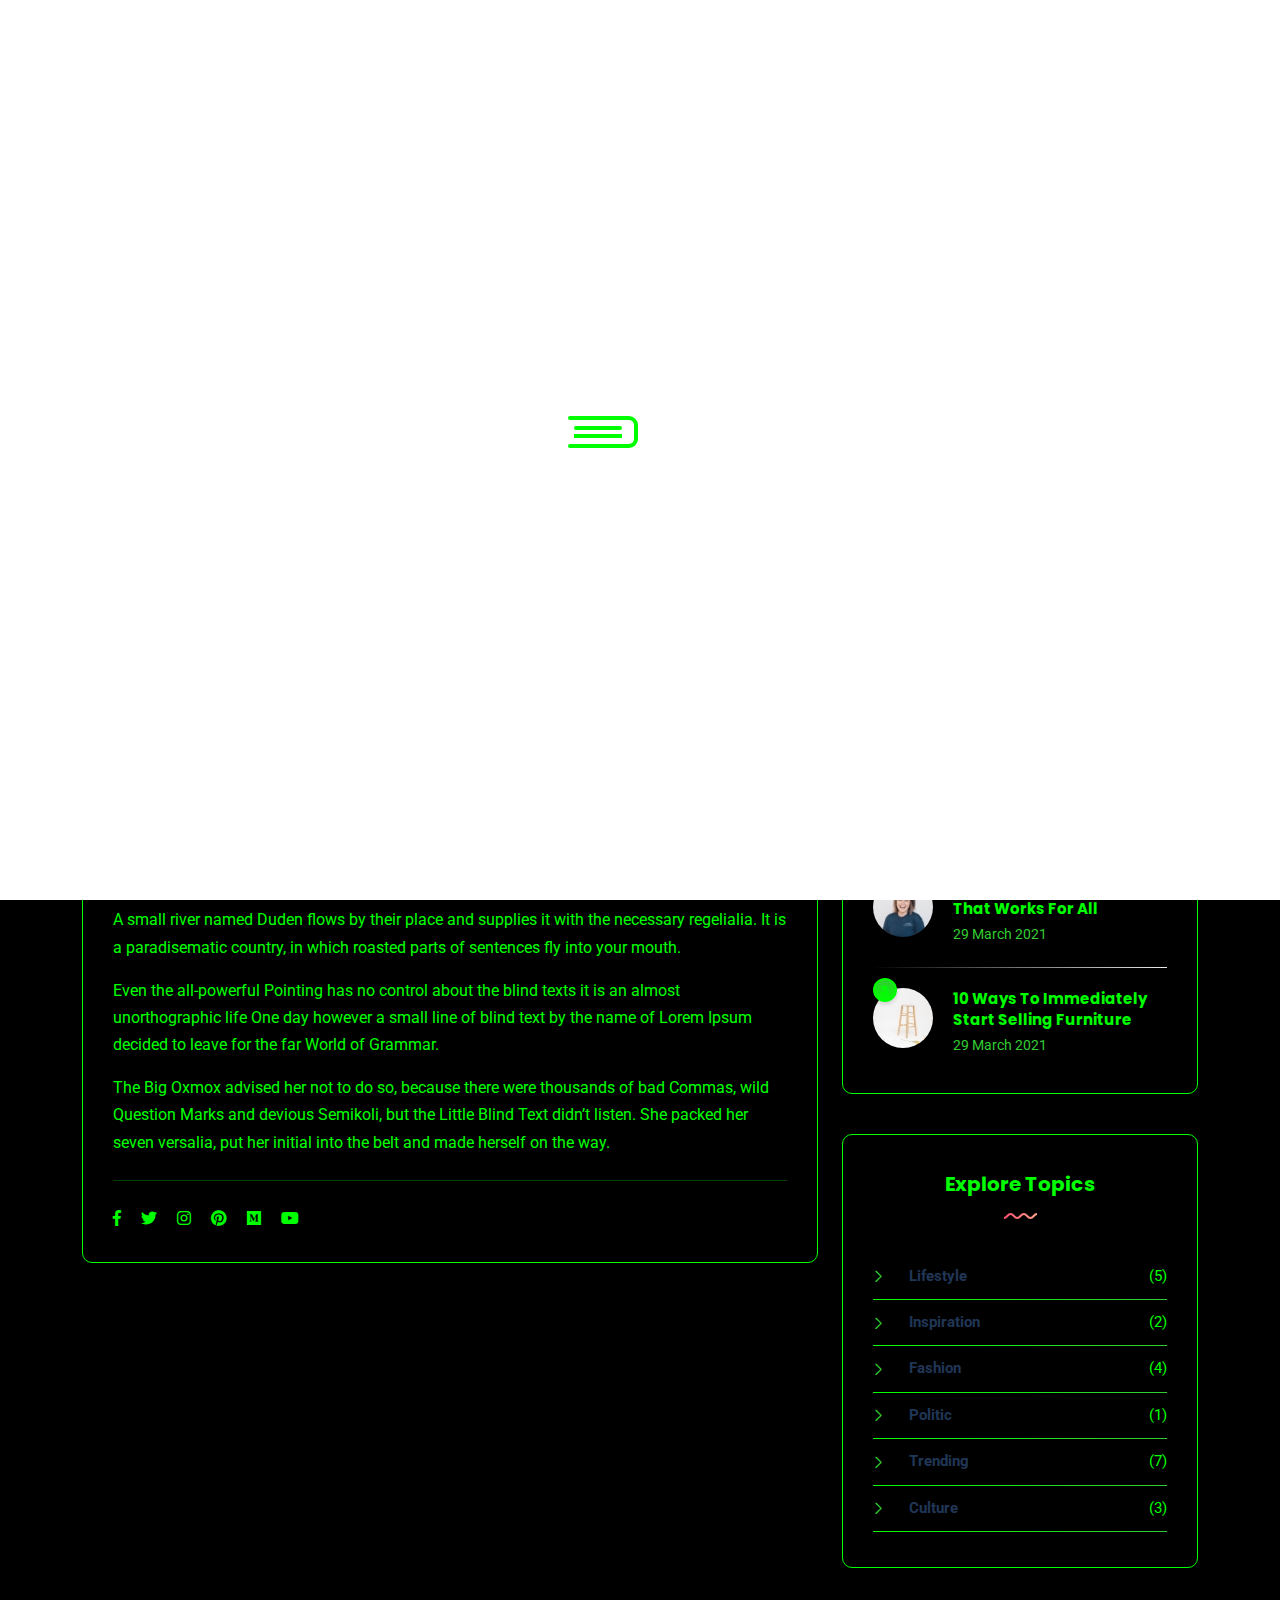
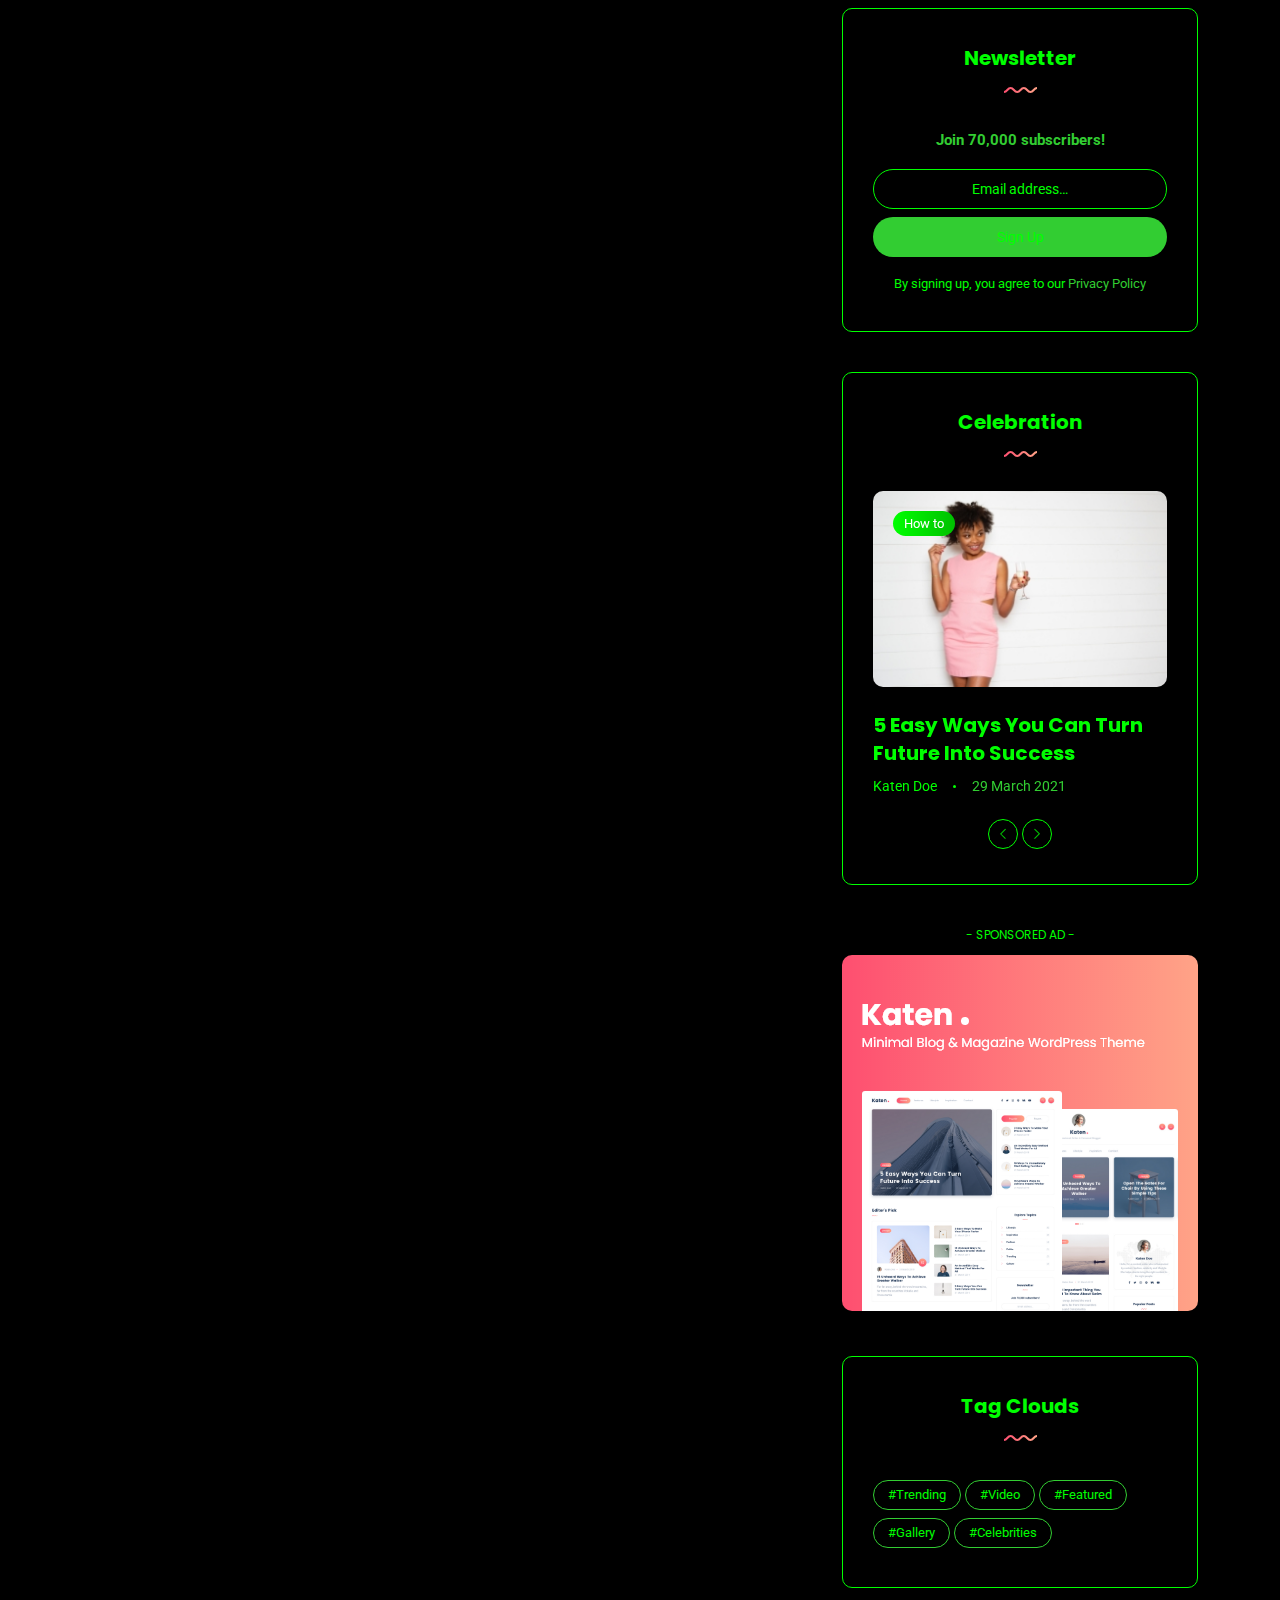
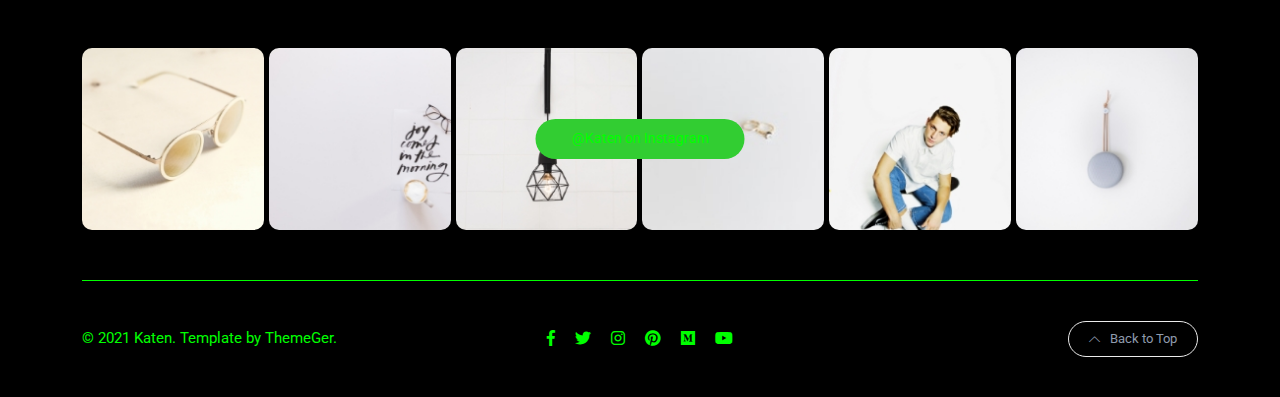
==== about.html @ 0d91b794 "2024-05-18" ====
<!DOCTYPE html>
<html lang="en-US">

<!-- Mirrored from maanjaa.com/themeger/katen-demo/html/about.html by HTTrack Website Copier/3.x [XR&CO'2014], Sat, 03 Jul 2021 05:09:08 GMT -->
<head>
	<meta http-equiv="Content-Type" content="text/html; charset=UTF-8">
	<title>Katen - Minimal Blog & Magazine HTML Theme</title>
	<meta name="description" content="Katen - Minimal Blog & Magazine HTML Theme">
	<meta name="viewport" content="width=device-width, initial-scale=1, maximum-scale=1">
	<link rel="shortcut icon" type="image/x-icon" href="images/favicon.png">

	<!-- STYLES -->
	<link rel="stylesheet" href="css/bootstrap.min.css" type="text/css" media="all">
	<link rel="stylesheet" href="css/all.min.css" type="text/css" media="all">
	<link rel="stylesheet" href="css/slick.css" type="text/css" media="all">
	<link rel="stylesheet" href="css/simple-line-icons.css" type="text/css" media="all">
	<link rel="stylesheet" href="css/style.css" type="text/css" media="all">

	<!--[if lt IE 9]>
      <script src="https://oss.maxcdn.com/html5shiv/3.7.2/html5shiv.min.js"></script>
      <script src="https://oss.maxcdn.com/respond/1.4.2/respond.min.js"></script>
    <![endif]-->

</head>

<body>

<!-- preloader -->
<div id="preloader">
	<div class="book">
		<div class="inner">
			<div class="left"></div>
			<div class="middle"></div>
			<div class="right"></div>
		</div>
		<ul>
			<li></li>
			<li></li>
			<li></li>
			<li></li>
			<li></li>
			<li></li>
			<li></li>
			<li></li>
			<li></li>
			<li></li>
			<li></li>
			<li></li>
			<li></li>
			<li></li>
			<li></li>
			<li></li>
			<li></li>
			<li></li>
		</ul>
	</div>
</div>

<!-- site wrapper -->
<div class="site-wrapper">

	<div class="main-overlay"></div>

	<!-- header -->
	<header class="header-default">
		<nav class="navbar navbar-expand-lg">
			<div class="container-xl">
				<!-- site logo -->
				<a class="navbar-brand" href="index.html"><img src="images/logo.svg" alt="logo" /></a> 

				<div class="collapse navbar-collapse">
					<!-- menus -->
					<ul class="navbar-nav mr-auto">
						<li class="nav-item dropdown active">
							<a class="nav-link dropdown-toggle" href="index.html">Home</a>
							<ul class="dropdown-menu">
								<li><a class="dropdown-item" href="index.html">Magazine</a></li>
								<li><a class="dropdown-item" href="personal.html">Personal</a></li>
								<li><a class="dropdown-item" href="personal-alt.html">Personal Alt</a></li>
								<li><a class="dropdown-item" href="minimal.html">Minimal</a></li>
								<li><a class="dropdown-item" href="classic.html">Classic</a></li>
							</ul>
						</li>
						<li class="nav-item">
							<a class="nav-link" href="category.html">Lifestyle</a>
						</li>
						<li class="nav-item">
							<a class="nav-link" href="category.html">Inspiration</a>
						</li>
						<li class="nav-item dropdown">
							<a class="nav-link dropdown-toggle" href="#">Pages</a>
							<ul class="dropdown-menu">
								<li><a class="dropdown-item" href="category.html">Category</a></li>
								<li><a class="dropdown-item" href="blog-single.html">Blog Single</a></li>
								<li><a class="dropdown-item" href="blog-single-alt.html">Blog Single Alt</a></li>
								<li><a class="dropdown-item" href="about.html">About</a></li>
								<li><a class="dropdown-item" href="contact.html">Contact</a></li>
							</ul>
						</li>
						<li class="nav-item">
							<a class="nav-link" href="contact.html">Contact</a>
						</li>
					</ul>
				</div>

				<!-- header right section -->
				<div class="header-right">
					<!-- social icons -->
					<ul class="social-icons list-unstyled list-inline mb-0">
						<li class="list-inline-item"><a href="#"><i class="fab fa-facebook-f"></i></a></li>
						<li class="list-inline-item"><a href="#"><i class="fab fa-twitter"></i></a></li>
						<li class="list-inline-item"><a href="#"><i class="fab fa-instagram"></i></a></li>
						<li class="list-inline-item"><a href="#"><i class="fab fa-pinterest"></i></a></li>
						<li class="list-inline-item"><a href="#"><i class="fab fa-medium"></i></a></li>
						<li class="list-inline-item"><a href="#"><i class="fab fa-youtube"></i></a></li>
					</ul>
					<!-- header buttons -->
					<div class="header-buttons">
						<button class="search icon-button">
							<i class="icon-magnifier"></i>
						</button>
						<button class="burger-menu icon-button">
							<span class="burger-icon"></span>
						</button>
					</div>
				</div>
			</div>
		</nav>
	</header>

    <!-- page header -->
    <section class="page-header">
        <div class="container-xl">
            <div class="text-center">
                <h1 class="mt-0 mb-2">About</h1>
                <nav aria-label="breadcrumb">
                    <ol class="breadcrumb justify-content-center mb-0">
                        <li class="breadcrumb-item"><a href="#">Home</a></li>
                        <li class="breadcrumb-item active" aria-current="page">About</li>
                    </ol>
                </nav>
            </div>
        </div>
    </section>

	<!-- section main content -->
	<section class="main-content">
		<div class="container-xl">

			<div class="row gy-4">

				<div class="col-lg-8">

                    <div class="page-content bordered rounded padding-30">

                        <img src="images/other/about.jpg" alt="Katen Doe" class="rounded mb-4" />

                        <p>Hello, I’m a content writer who is fascinated by content fashion, celebrity and lifestyle. She helps clients bring the right content to the right people.</p>

                        <p>A small river named Duden flows by their place and supplies it with the necessary regelialia. It is a paradisematic country, in which roasted parts of sentences fly into your mouth.</p>
                        
                        <p>Even the all-powerful Pointing has no control about the blind texts it is an almost unorthographic life One day however a small line of blind text by the name of Lorem Ipsum decided to leave for the far World of Grammar.</p>
                        
                        <p>The Big Oxmox advised her not to do so, because there were thousands of bad Commas, wild Question Marks and devious Semikoli, but the Little Blind Text didn’t listen. She packed her seven versalia, put her initial into the belt and made herself on the way.</p>

                        <hr class="my-4" />
                        <ul class="social-icons list-unstyled list-inline mb-0">
                            <li class="list-inline-item"><a href="#"><i class="fab fa-facebook-f"></i></a></li>
                            <li class="list-inline-item"><a href="#"><i class="fab fa-twitter"></i></a></li>
                            <li class="list-inline-item"><a href="#"><i class="fab fa-instagram"></i></a></li>
                            <li class="list-inline-item"><a href="#"><i class="fab fa-pinterest"></i></a></li>
                            <li class="list-inline-item"><a href="#"><i class="fab fa-medium"></i></a></li>
                            <li class="list-inline-item"><a href="#"><i class="fab fa-youtube"></i></a></li>
                        </ul>
                        
                    </div>

                </div>
				<div class="col-lg-4">

					<!-- sidebar -->
					<div class="sidebar">
						<!-- widget about -->
						<div class="widget rounded">
							<div class="widget-about data-bg-image text-center" data-bg-image="images/map-bg.png">
								<img src="images/logo.svg" alt="logo" class="mb-4" />
								<p class="mb-4">Hello, We’re content writer who is fascinated by content fashion, celebrity and lifestyle. We helps clients bring the right content to the right people.</p>
								<ul class="social-icons list-unstyled list-inline mb-0">
									<li class="list-inline-item"><a href="#"><i class="fab fa-facebook-f"></i></a></li>
									<li class="list-inline-item"><a href="#"><i class="fab fa-twitter"></i></a></li>
									<li class="list-inline-item"><a href="#"><i class="fab fa-instagram"></i></a></li>
									<li class="list-inline-item"><a href="#"><i class="fab fa-pinterest"></i></a></li>
									<li class="list-inline-item"><a href="#"><i class="fab fa-medium"></i></a></li>
									<li class="list-inline-item"><a href="#"><i class="fab fa-youtube"></i></a></li>
								</ul>
							</div>
						</div>

						<!-- widget popular posts -->
						<div class="widget rounded">
							<div class="widget-header text-center">
								<h3 class="widget-title">Popular Posts</h3>
								<img src="images/wave.svg" class="wave" alt="wave" />
							</div>
							<div class="widget-content">
								<!-- post -->
								<div class="post post-list-sm circle">
									<div class="thumb circle">
										<span class="number">1</span>
										<a href="blog-single.html">
											<div class="inner">
												<img src="images/posts/tabs-1.jpg" alt="post-title" />
											</div>
										</a>
									</div>
									<div class="details clearfix">
										<h6 class="post-title my-0"><a href="blog-single.html">3 Easy Ways To Make Your iPhone Faster</a></h6>
										<ul class="meta list-inline mt-1 mb-0">
											<li class="list-inline-item">29 March 2021</li>
										</ul>
									</div>
								</div>
								<!-- post -->
								<div class="post post-list-sm circle">
									<div class="thumb circle">
										<span class="number">2</span>
										<a href="blog-single.html">
											<div class="inner">
												<img src="images/posts/tabs-2.jpg" alt="post-title" />
											</div>
										</a>
									</div>
									<div class="details clearfix">
										<h6 class="post-title my-0"><a href="blog-single.html">An Incredibly Easy Method That Works For All</a></h6>
										<ul class="meta list-inline mt-1 mb-0">
											<li class="list-inline-item">29 March 2021</li>
										</ul>
									</div>
								</div>
								<!-- post -->
								<div class="post post-list-sm circle">
									<div class="thumb circle">
										<span class="number">3</span>
										<a href="blog-single.html">
											<div class="inner">
												<img src="images/posts/tabs-3.jpg" alt="post-title" />
											</div>
										</a>
									</div>
									<div class="details clearfix">
										<h6 class="post-title my-0"><a href="blog-single.html">10 Ways To Immediately Start Selling Furniture</a></h6>
										<ul class="meta list-inline mt-1 mb-0">
											<li class="list-inline-item">29 March 2021</li>
										</ul>
									</div>
								</div>
							</div>		
						</div>

						<!-- widget categories -->
						<div class="widget rounded">
							<div class="widget-header text-center">
								<h3 class="widget-title">Explore Topics</h3>
								<img src="images/wave.svg" class="wave" alt="wave" />
							</div>
							<div class="widget-content">
								<ul class="list">
									<li><a href="#">Lifestyle</a><span>(5)</span></li>
									<li><a href="#">Inspiration</a><span>(2)</span></li>
									<li><a href="#">Fashion</a><span>(4)</span></li>
									<li><a href="#">Politic</a><span>(1)</span></li>
									<li><a href="#">Trending</a><span>(7)</span></li>
									<li><a href="#">Culture</a><span>(3)</span></li>
								</ul>
							</div>
							
						</div>

						<!-- widget newsletter -->
						<div class="widget rounded">
							<div class="widget-header text-center">
								<h3 class="widget-title">Newsletter</h3>
								<img src="images/wave.svg" class="wave" alt="wave" />
							</div>
							<div class="widget-content">
								<span class="newsletter-headline text-center mb-3">Join 70,000 subscribers!</span>
								<form>
									<div class="mb-2">
										<input class="form-control w-100 text-center" placeholder="Email address…" type="email">
									</div>
									<button class="btn btn-default btn-full" type="submit">Sign Up</button>
								</form>
								<span class="newsletter-privacy text-center mt-3">By signing up, you agree to our <a href="#">Privacy Policy</a></span>
							</div>		
						</div>

						<!-- widget post carousel -->
						<div class="widget rounded">
							<div class="widget-header text-center">
								<h3 class="widget-title">Celebration</h3>
								<img src="images/wave.svg" class="wave" alt="wave" />
							</div>
							<div class="widget-content">
								<div class="post-carousel-widget">
									<!-- post -->
									<div class="post post-carousel">
										<div class="thumb rounded">
											<a href="category.html" class="category-badge position-absolute">How to</a>
											<a href="blog-single.html">
												<div class="inner">
													<img src="images/widgets/widget-carousel-1.jpg" alt="post-title" />
												</div>
											</a>
										</div>
										<h5 class="post-title mb-0 mt-4"><a href="blog-single.html">5 Easy Ways You Can Turn Future Into Success</a></h5>
										<ul class="meta list-inline mt-2 mb-0">
											<li class="list-inline-item"><a href="#">Katen Doe</a></li>
											<li class="list-inline-item">29 March 2021</li>
										</ul>
									</div>
									<!-- post -->
									<div class="post post-carousel">
										<div class="thumb rounded">
											<a href="category.html" class="category-badge position-absolute">Trending</a>
											<a href="blog-single.html">
												<div class="inner">
													<img src="images/widgets/widget-carousel-2.jpg" alt="post-title" />
												</div>
											</a>
										</div>
										<h5 class="post-title mb-0 mt-4"><a href="blog-single.html">Master The Art Of Nature With These 7 Tips</a></h5>
										<ul class="meta list-inline mt-2 mb-0">
											<li class="list-inline-item"><a href="#">Katen Doe</a></li>
											<li class="list-inline-item">29 March 2021</li>
										</ul>
									</div>
									<!-- post -->
									<div class="post post-carousel">
										<div class="thumb rounded">
											<a href="category.html" class="category-badge position-absolute">How to</a>
											<a href="blog-single.html">
												<div class="inner">
													<img src="images/widgets/widget-carousel-1.jpg" alt="post-title" />
												</div>
											</a>
										</div>
										<h5 class="post-title mb-0 mt-4"><a href="blog-single.html">5 Easy Ways You Can Turn Future Into Success</a></h5>
										<ul class="meta list-inline mt-2 mb-0">
											<li class="list-inline-item"><a href="#">Katen Doe</a></li>
											<li class="list-inline-item">29 March 2021</li>
										</ul>
									</div>
								</div>
								<!-- carousel arrows -->
								<div class="slick-arrows-bot">
									<button type="button" data-role="none" class="carousel-botNav-prev slick-custom-buttons" aria-label="Previous"><i class="icon-arrow-left"></i></button>
									<button type="button" data-role="none" class="carousel-botNav-next slick-custom-buttons" aria-label="Next"><i class="icon-arrow-right"></i></button>
								</div>
							</div>		
						</div>

						<!-- widget advertisement -->
						<div class="widget no-container rounded text-md-center">
							<span class="ads-title">- Sponsored Ad -</span>
							<a href="#" class="widget-ads">
								<img src="images/ads/ad-360.png" alt="Advertisement" />	
							</a>
						</div>

						<!-- widget tags -->
						<div class="widget rounded">
							<div class="widget-header text-center">
								<h3 class="widget-title">Tag Clouds</h3>
								<img src="images/wave.svg" class="wave" alt="wave" />
							</div>
							<div class="widget-content">
								<a href="#" class="tag">#Trending</a>
								<a href="#" class="tag">#Video</a>
								<a href="#" class="tag">#Featured</a>
								<a href="#" class="tag">#Gallery</a>
								<a href="#" class="tag">#Celebrities</a>
							</div>		
						</div>

					</div>

				</div>

			</div>

		</div>
	</section>

	<!-- instagram feed -->
	<div class="instagram">
		<div class="container-xl">
			<!-- button -->
			<a href="#" class="btn btn-default btn-instagram">@Katen on Instagram</a>
			<!-- images -->
			<div class="instagram-feed d-flex flex-wrap">
				<div class="insta-item col-sm-2 col-6 col-md-2">
					<a href="#">
						<img src="images/insta/insta-1.jpg" alt="insta-title" />
					</a>
				</div>
				<div class="insta-item col-sm-2 col-6 col-md-2">
					<a href="#">
						<img src="images/insta/insta-2.jpg" alt="insta-title" />
					</a>
				</div>
				<div class="insta-item col-sm-2 col-6 col-md-2">
					<a href="#">
						<img src="images/insta/insta-3.jpg" alt="insta-title" />
					</a>
				</div>
				<div class="insta-item col-sm-2 col-6 col-md-2">
					<a href="#">
						<img src="images/insta/insta-4.jpg" alt="insta-title" />
					</a>
				</div>
				<div class="insta-item col-sm-2 col-6 col-md-2">
					<a href="#">
						<img src="images/insta/insta-5.jpg" alt="insta-title" />
					</a>
				</div>
				<div class="insta-item col-sm-2 col-6 col-md-2">
					<a href="#">
						<img src="images/insta/insta-6.jpg" alt="insta-title" />
					</a>
				</div>
			</div>
		</div>
	</div>

	<!-- footer -->
	<footer>
		<div class="container-xl">
			<div class="footer-inner">
				<div class="row d-flex align-items-center gy-4">
					<!-- copyright text -->
					<div class="col-md-4">
						<span class="copyright">© 2021 Katen. Template by ThemeGer.</span>
					</div>

					<!-- social icons -->
					<div class="col-md-4 text-center">
						<ul class="social-icons list-unstyled list-inline mb-0">
							<li class="list-inline-item"><a href="#"><i class="fab fa-facebook-f"></i></a></li>
							<li class="list-inline-item"><a href="#"><i class="fab fa-twitter"></i></a></li>
							<li class="list-inline-item"><a href="#"><i class="fab fa-instagram"></i></a></li>
							<li class="list-inline-item"><a href="#"><i class="fab fa-pinterest"></i></a></li>
							<li class="list-inline-item"><a href="#"><i class="fab fa-medium"></i></a></li>
							<li class="list-inline-item"><a href="#"><i class="fab fa-youtube"></i></a></li>
						</ul>
					</div>

					<!-- go to top button -->
					<div class="col-md-4">
						<a href="#" id="return-to-top" class="float-md-end"><i class="icon-arrow-up"></i>Back to Top</a>
					</div>
				</div>
			</div>
		</div>
	</footer>

</div><!-- end site wrapper -->

<!-- search popup area -->
<div class="search-popup">
	<!-- close button -->
	<button type="button" class="btn-close" aria-label="Close"></button>
	<!-- content -->
	<div class="search-content">
		<div class="text-center">
			<h3 class="mb-4 mt-0">Press ESC to close</h3>
		</div>
		<!-- form -->
		<form class="d-flex search-form">
			<input class="form-control me-2" type="search" placeholder="Search and press enter ..." aria-label="Search">
			<button class="btn btn-default btn-lg" type="submit"><i class="icon-magnifier"></i></button>
		</form>
	</div>
</div>

<!-- canvas menu -->
<div class="canvas-menu d-flex align-items-end flex-column">
	<!-- close button -->
	<button type="button" class="btn-close" aria-label="Close"></button>

	<!-- logo -->
	<div class="logo">
		<img src="images/logo.svg" alt="Katen" />
	</div>

	<!-- menu -->
	<nav>
		<ul class="vertical-menu">
			<li class="active">
				<a href="index.html">Home</a>
				<ul class="submenu">
					<li><a href="index.html">Magazine</a></li>
					<li><a href="personal.html">Personal</a></li>
					<li><a href="personal-alt.html">Personal Alt</a></li>
					<li><a href="minimal.html">Minimal</a></li>
					<li><a href="classic.html">Classic</a></li>
				</ul>
			</li>
			<li><a href="category.html">Lifestyle</a></li>
			<li><a href="category.html">Inspiration</a></li>
			<li>
				<a href="#">Pages</a>
				<ul class="submenu">
					<li><a href="category.html">Category</a></li>
					<li><a href="blog-single.html">Blog Single</a></li>
					<li><a href="blog-single-alt.html">Blog Single Alt</a></li>
					<li><a href="about.html">About</a></li>
					<li><a href="contact.html">Contact</a></li>
				</ul>
			</li>
			<li><a href="contact.html">Contact</a></li>
		</ul>
	</nav>

	<!-- social icons -->
	<ul class="social-icons list-unstyled list-inline mb-0 mt-auto w-100">
		<li class="list-inline-item"><a href="#"><i class="fab fa-facebook-f"></i></a></li>
		<li class="list-inline-item"><a href="#"><i class="fab fa-twitter"></i></a></li>
		<li class="list-inline-item"><a href="#"><i class="fab fa-instagram"></i></a></li>
		<li class="list-inline-item"><a href="#"><i class="fab fa-pinterest"></i></a></li>
		<li class="list-inline-item"><a href="#"><i class="fab fa-medium"></i></a></li>
		<li class="list-inline-item"><a href="#"><i class="fab fa-youtube"></i></a></li>
	</ul>
</div>

<!-- JAVA SCRIPTS -->
<script src="js/jquery.min.js"></script>
<script src="js/popper.min.js"></script>
<script src="js/bootstrap.min.js"></script>
<script src="js/slick.min.js"></script>
<script src="js/jquery.sticky-sidebar.min.js"></script>
<script src="js/custom.js"></script>

</body>

<!-- Mirrored from maanjaa.com/themeger/katen-demo/html/about.html by HTTrack Website Copier/3.x [XR&CO'2014], Sat, 03 Jul 2021 05:09:08 GMT -->
</html>
---- css/simple-line-icons.css ----
@font-face {
  font-family: 'simple-line-icons';
  src: url('../fonts/Simple-Line-Iconsb26c.eot?v=2.4.0');
  src: url('../fonts/Simple-Line-Iconsb26c.eot?v=2.4.0#iefix') format('embedded-opentype'), url('../fonts/Simple-Line-Iconsb26c.woff2?v=2.4.0') format('woff2'), url('../fonts/Simple-Line-Iconsb26c.ttf?v=2.4.0') format('truetype'), url('../fonts/Simple-Line-Iconsb26c.woff?v=2.4.0') format('woff'), url('../fonts/Simple-Line-Iconsb26c.svg?v=2.4.0#simple-line-icons') format('svg');
  font-weight: normal;
  font-style: normal;
}
/*
 Use the following CSS code if you want to have a class per icon.
 Instead of a list of all class selectors, you can use the generic [class*="icon-"] selector, but it's slower:
*/
.icon-user,
.icon-people,
.icon-user-female,
.icon-user-follow,
.icon-user-following,
.icon-user-unfollow,
.icon-login,
.icon-logout,
.icon-emotsmile,
.icon-phone,
.icon-call-end,
.icon-call-in,
.icon-call-out,
.icon-map,
.icon-location-pin,
.icon-direction,
.icon-directions,
.icon-compass,
.icon-layers,
.icon-menu,
.icon-list,
.icon-options-vertical,
.icon-options,
.icon-arrow-down,
.icon-arrow-left,
.icon-arrow-right,
.icon-arrow-up,
.icon-arrow-up-circle,
.icon-arrow-left-circle,
.icon-arrow-right-circle,
.icon-arrow-down-circle,
.icon-check,
.icon-clock,
.icon-plus,
.icon-minus,
.icon-close,
.icon-event,
.icon-exclamation,
.icon-organization,
.icon-trophy,
.icon-screen-smartphone,
.icon-screen-desktop,
.icon-plane,
.icon-notebook,
.icon-mustache,
.icon-mouse,
.icon-magnet,
.icon-energy,
.icon-disc,
.icon-cursor,
.icon-cursor-move,
.icon-crop,
.icon-chemistry,
.icon-speedometer,
.icon-shield,
.icon-screen-tablet,
.icon-magic-wand,
.icon-hourglass,
.icon-graduation,
.icon-ghost,
.icon-game-controller,
.icon-fire,
.icon-eyeglass,
.icon-envelope-open,
.icon-envelope-letter,
.icon-bell,
.icon-badge,
.icon-anchor,
.icon-wallet,
.icon-vector,
.icon-speech,
.icon-puzzle,
.icon-printer,
.icon-present,
.icon-playlist,
.icon-pin,
.icon-picture,
.icon-handbag,
.icon-globe-alt,
.icon-globe,
.icon-folder-alt,
.icon-folder,
.icon-film,
.icon-feed,
.icon-drop,
.icon-drawer,
.icon-docs,
.icon-doc,
.icon-diamond,
.icon-cup,
.icon-calculator,
.icon-bubbles,
.icon-briefcase,
.icon-book-open,
.icon-basket-loaded,
.icon-basket,
.icon-bag,
.icon-action-undo,
.icon-action-redo,
.icon-wrench,
.icon-umbrella,
.icon-trash,
.icon-tag,
.icon-support,
.icon-frame,
.icon-size-fullscreen,
.icon-size-actual,
.icon-shuffle,
.icon-share-alt,
.icon-share,
.icon-rocket,
.icon-question,
.icon-pie-chart,
.icon-pencil,
.icon-note,
.icon-loop,
.icon-home,
.icon-grid,
.icon-graph,
.icon-microphone,
.icon-music-tone-alt,
.icon-music-tone,
.icon-earphones-alt,
.icon-earphones,
.icon-equalizer,
.icon-like,
.icon-dislike,
.icon-control-start,
.icon-control-rewind,
.icon-control-play,
.icon-control-pause,
.icon-control-forward,
.icon-control-end,
.icon-volume-1,
.icon-volume-2,
.icon-volume-off,
.icon-calendar,
.icon-bulb,
.icon-chart,
.icon-ban,
.icon-bubble,
.icon-camrecorder,
.icon-camera,
.icon-cloud-download,
.icon-cloud-upload,
.icon-envelope,
.icon-eye,
.icon-flag,
.icon-heart,
.icon-info,
.icon-key,
.icon-link,
.icon-lock,
.icon-lock-open,
.icon-magnifier,
.icon-magnifier-add,
.icon-magnifier-remove,
.icon-paper-clip,
.icon-paper-plane,
.icon-power,
.icon-refresh,
.icon-reload,
.icon-settings,
.icon-star,
.icon-symbol-female,
.icon-symbol-male,
.icon-target,
.icon-credit-card,
.icon-paypal,
.icon-social-tumblr,
.icon-social-twitter,
.icon-social-facebook,
.icon-social-instagram,
.icon-social-linkedin,
.icon-social-pinterest,
.icon-social-github,
.icon-social-google,
.icon-social-reddit,
.icon-social-skype,
.icon-social-dribbble,
.icon-social-behance,
.icon-social-foursqare,
.icon-social-soundcloud,
.icon-social-spotify,
.icon-social-stumbleupon,
.icon-social-youtube,
.icon-social-dropbox,
.icon-social-vkontakte,
.icon-social-steam {
  font-family: 'simple-line-icons';
  speak: none;
  font-style: normal;
  font-weight: normal;
  font-variant: normal;
  text-transform: none;
  line-height: 1;
  /* Better Font Rendering =========== */
  -webkit-font-smoothing: antialiased;
  -moz-osx-font-smoothing: grayscale;
}
.icon-user:before {
  content: "\e005";
}
.icon-people:before {
  content: "\e001";
}
.icon-user-female:before {
  content: "\e000";
}
.icon-user-follow:before {
  content: "\e002";
}
.icon-user-following:before {
  content: "\e003";
}
.icon-user-unfollow:before {
  content: "\e004";
}
.icon-login:before {
  content: "\e066";
}
.icon-logout:before {
  content: "\e065";
}
.icon-emotsmile:before {
  content: "\e021";
}
.icon-phone:before {
  content: "\e600";
}
.icon-call-end:before {
  content: "\e048";
}
.icon-call-in:before {
  content: "\e047";
}
.icon-call-out:before {
  content: "\e046";
}
.icon-map:before {
  content: "\e033";
}
.icon-location-pin:before {
  content: "\e096";
}
.icon-direction:before {
  content: "\e042";
}
.icon-directions:before {
  content: "\e041";
}
.icon-compass:before {
  content: "\e045";
}
.icon-layers:before {
  content: "\e034";
}
.icon-menu:before {
  content: "\e601";
}
.icon-list:before {
  content: "\e067";
}
.icon-options-vertical:before {
  content: "\e602";
}
.icon-options:before {
  content: "\e603";
}
.icon-arrow-down:before {
  content: "\e604";
}
.icon-arrow-left:before {
  content: "\e605";
}
.icon-arrow-right:before {
  content: "\e606";
}
.icon-arrow-up:before {
  content: "\e607";
}
.icon-arrow-up-circle:before {
  content: "\e078";
}
.icon-arrow-left-circle:before {
  content: "\e07a";
}
.icon-arrow-right-circle:before {
  content: "\e079";
}
.icon-arrow-down-circle:before {
  content: "\e07b";
}
.icon-check:before {
  content: "\e080";
}
.icon-clock:before {
  content: "\e081";
}
.icon-plus:before {
  content: "\e095";
}
.icon-minus:before {
  content: "\e615";
}
.icon-close:before {
  content: "\e082";
}
.icon-event:before {
  content: "\e619";
}
.icon-exclamation:before {
  content: "\e617";
}
.icon-organization:before {
  content: "\e616";
}
.icon-trophy:before {
  content: "\e006";
}
.icon-screen-smartphone:before {
  content: "\e010";
}
.icon-screen-desktop:before {
  content: "\e011";
}
.icon-plane:before {
  content: "\e012";
}
.icon-notebook:before {
  content: "\e013";
}
.icon-mustache:before {
  content: "\e014";
}
.icon-mouse:before {
  content: "\e015";
}
.icon-magnet:before {
  content: "\e016";
}
.icon-energy:before {
  content: "\e020";
}
.icon-disc:before {
  content: "\e022";
}
.icon-cursor:before {
  content: "\e06e";
}
.icon-cursor-move:before {
  content: "\e023";
}
.icon-crop:before {
  content: "\e024";
}
.icon-chemistry:before {
  content: "\e026";
}
.icon-speedometer:before {
  content: "\e007";
}
.icon-shield:before {
  content: "\e00e";
}
.icon-screen-tablet:before {
  content: "\e00f";
}
.icon-magic-wand:before {
  content: "\e017";
}
.icon-hourglass:before {
  content: "\e018";
}
.icon-graduation:before {
  content: "\e019";
}
.icon-ghost:before {
  content: "\e01a";
}
.icon-game-controller:before {
  content: "\e01b";
}
.icon-fire:before {
  content: "\e01c";
}
.icon-eyeglass:before {
  content: "\e01d";
}
.icon-envelope-open:before {
  content: "\e01e";
}
.icon-envelope-letter:before {
  content: "\e01f";
}
.icon-bell:before {
  content: "\e027";
}
.icon-badge:before {
  content: "\e028";
}
.icon-anchor:before {
  content: "\e029";
}
.icon-wallet:before {
  content: "\e02a";
}
.icon-vector:before {
  content: "\e02b";
}
.icon-speech:before {
  content: "\e02c";
}
.icon-puzzle:before {
  content: "\e02d";
}
.icon-printer:before {
  content: "\e02e";
}
.icon-present:before {
  content: "\e02f";
}
.icon-playlist:before {
  content: "\e030";
}
.icon-pin:before {
  content: "\e031";
}
.icon-picture:before {
  content: "\e032";
}
.icon-handbag:before {
  content: "\e035";
}
.icon-globe-alt:before {
  content: "\e036";
}
.icon-globe:before {
  content: "\e037";
}
.icon-folder-alt:before {
  content: "\e039";
}
.icon-folder:before {
  content: "\e089";
}
.icon-film:before {
  content: "\e03a";
}
.icon-feed:before {
  content: "\e03b";
}
.icon-drop:before {
  content: "\e03e";
}
.icon-drawer:before {
  content: "\e03f";
}
.icon-docs:before {
  content: "\e040";
}
.icon-doc:before {
  content: "\e085";
}
.icon-diamond:before {
  content: "\e043";
}
.icon-cup:before {
  content: "\e044";
}
.icon-calculator:before {
  content: "\e049";
}
.icon-bubbles:before {
  content: "\e04a";
}
.icon-briefcase:before {
  content: "\e04b";
}
.icon-book-open:before {
  content: "\e04c";
}
.icon-basket-loaded:before {
  content: "\e04d";
}
.icon-basket:before {
  content: "\e04e";
}
.icon-bag:before {
  content: "\e04f";
}
.icon-action-undo:before {
  content: "\e050";
}
.icon-action-redo:before {
  content: "\e051";
}
.icon-wrench:before {
  content: "\e052";
}
.icon-umbrella:before {
  content: "\e053";
}
.icon-trash:before {
  content: "\e054";
}
.icon-tag:before {
  content: "\e055";
}
.icon-support:before {
  content: "\e056";
}
.icon-frame:before {
  content: "\e038";
}
.icon-size-fullscreen:before {
  content: "\e057";
}
.icon-size-actual:before {
  content: "\e058";
}
.icon-shuffle:before {
  content: "\e059";
}
.icon-share-alt:before {
  content: "\e05a";
}
.icon-share:before {
  content: "\e05b";
}
.icon-rocket:before {
  content: "\e05c";
}
.icon-question:before {
  content: "\e05d";
}
.icon-pie-chart:before {
  content: "\e05e";
}
.icon-pencil:before {
  content: "\e05f";
}
.icon-note:before {
  content: "\e060";
}
.icon-loop:before {
  content: "\e064";
}
.icon-home:before {
  content: "\e069";
}
.icon-grid:before {
  content: "\e06a";
}
.icon-graph:before {
  content: "\e06b";
}
.icon-microphone:before {
  content: "\e063";
}
.icon-music-tone-alt:before {
  content: "\e061";
}
.icon-music-tone:before {
  content: "\e062";
}
.icon-earphones-alt:before {
  content: "\e03c";
}
.icon-earphones:before {
  content: "\e03d";
}
.icon-equalizer:before {
  content: "\e06c";
}
.icon-like:before {
  content: "\e068";
}
.icon-dislike:before {
  content: "\e06d";
}
.icon-control-start:before {
  content: "\e06f";
}
.icon-control-rewind:before {
  content: "\e070";
}
.icon-control-play:before {
  content: "\e071";
}
.icon-control-pause:before {
  content: "\e072";
}
.icon-control-forward:before {
  content: "\e073";
}
.icon-control-end:before {
  content: "\e074";
}
.icon-volume-1:before {
  content: "\e09f";
}
.icon-volume-2:before {
  content: "\e0a0";
}
.icon-volume-off:before {
  content: "\e0a1";
}
.icon-calendar:before {
  content: "\e075";
}
.icon-bulb:before {
  content: "\e076";
}
.icon-chart:before {
  content: "\e077";
}
.icon-ban:before {
  content: "\e07c";
}
.icon-bubble:before {
  content: "\e07d";
}
.icon-camrecorder:before {
  content: "\e07e";
}
.icon-camera:before {
  content: "\e07f";
}
.icon-cloud-download:before {
  content: "\e083";
}
.icon-cloud-upload:before {
  content: "\e084";
}
.icon-envelope:before {
  content: "\e086";
}
.icon-eye:before {
  content: "\e087";
}
.icon-flag:before {
  content: "\e088";
}
.icon-heart:before {
  content: "\e08a";
}
.icon-info:before {
  content: "\e08b";
}
.icon-key:before {
  content: "\e08c";
}
.icon-link:before {
  content: "\e08d";
}
.icon-lock:before {
  content: "\e08e";
}
.icon-lock-open:before {
  content: "\e08f";
}
.icon-magnifier:before {
  content: "\e090";
}
.icon-magnifier-add:before {
  content: "\e091";
}
.icon-magnifier-remove:before {
  content: "\e092";
}
.icon-paper-clip:before {
  content: "\e093";
}
.icon-paper-plane:before {
  content: "\e094";
}
.icon-power:before {
  content: "\e097";
}
.icon-refresh:before {
  content: "\e098";
}
.icon-reload:before {
  content: "\e099";
}
.icon-settings:before {
  content: "\e09a";
}
.icon-star:before {
  content: "\e09b";
}
.icon-symbol-female:before {
  content: "\e09c";
}
.icon-symbol-male:before {
  content: "\e09d";
}
.icon-target:before {
  content: "\e09e";
}
.icon-credit-card:before {
  content: "\e025";
}
.icon-paypal:before {
  content: "\e608";
}
.icon-social-tumblr:before {
  content: "\e00a";
}
.icon-social-twitter:before {
  content: "\e009";
}
.icon-social-facebook:before {
  content: "\e00b";
}
.icon-social-instagram:before {
  content: "\e609";
}
.icon-social-linkedin:before {
  content: "\e60a";
}
.icon-social-pinterest:before {
  content: "\e60b";
}
.icon-social-github:before {
  content: "\e60c";
}
.icon-social-google:before {
  content: "\e60d";
}
.icon-social-reddit:before {
  content: "\e60e";
}
.icon-social-skype:before {
  content: "\e60f";
}
.icon-social-dribbble:before {
  content: "\e00d";
}
.icon-social-behance:before {
  content: "\e610";
}
.icon-social-foursqare:before {
  content: "\e611";
}
.icon-social-soundcloud:before {
  content: "\e612";
}
.icon-social-spotify:before {
  content: "\e613";
}
.icon-social-stumbleupon:before {
  content: "\e614";
}
.icon-social-youtube:before {
  content: "\e008";
}
.icon-social-dropbox:before {
  content: "\e00c";
}
.icon-social-vkontakte:before {
  content: "\e618";
}
.icon-social-steam:before {
  content: "\e620";
}
---- css/style.css ----
@charset "UTF-8";
/*
Template Name: Katen
Version: 1.0
Author: ThemeGer
Author URI: http://themeforest.net/user/themeger
Description: Minimal Blog and Magazine HTML Template

[TABLE OF CONTENTS]

01. Base
02. Preloader
03. Typography
04. Header
05. Sections
06. Post
07. About author
08. Post comments
09. Page
10. Contact
11. Widgets
12. Instagram feed
13. Footer
14. Search Popup
15. Helpers
16. Buttons
17. Bootstrap Elements
18. Theme Elements
19. Slick Settings
20. Responsive Settings

*/
@import url("https://fonts.googleapis.com/css2?family=Poppins:ital,wght@0,400;0,500;0,600;0,700;1,400;1,500;1,600;1,700&amp;display=swap");
@import url("https://fonts.googleapis.com/css2?family=Roboto:ital,wght@0,300;0,400;0,500;0,700;1,300;1,400;1,500&amp;display=swap");
/*=================================================================*/
/*                      BASE                              
/*=================================================================*/
body {
  color: lime;
  background-color: black;
  font-family: "Roboto", sans-serif;
  font-size: 15px;
  line-height: 1.7;
  overflow-x: hidden;
  -webkit-font-smoothing: antialiased;
  -moz-osx-font-smoothing: grayscale;
}

img {
  max-width: 100%;
  height: auto;
}

.text-center {
  text-align: center;
}

.text-left {
  text-align: left;
}

.text-right {
  text-align: right;
}

.relative {
  position: relative;
}

/*=================================================================*/
/*                      Preloader                              
/*=================================================================*/
#preloader {
  background: #fff;
  height: 100%;
  position: fixed;
  width: 100%;
  top: 0;
  z-index: 1031;
}

.book {
  --color: lime;
  --duration: 6.8s;
  width: 32px;
  height: 12px;
  position: absolute;
  left: 50%;
  top: 50%;
  -webkit-transform: translate(-50%, -50%);
  -moz-transform: translate(-50%, -50%);
  -ms-transform: translate(-50%, -50%);
  -o-transform: translate(-50%, -50%);
  transform: translate(-50%, -50%);
}
.book .inner {
  width: 32px;
  height: 12px;
  position: relative;
  transform-origin: 2px 2px;
  transform: rotateZ(-90deg);
  animation: book var(--duration) ease infinite;
}
.book .inner .left,
.book .inner .right {
  width: 60px;
  height: 4px;
  top: 0;
  border-radius: 2px;
  background: var(--color);
  position: absolute;
}
.book .inner .left:before,
.book .inner .right:before {
  content: "";
  width: 48px;
  height: 4px;
  border-radius: 2px;
  background: inherit;
  position: absolute;
  top: -10px;
  left: 6px;
}
.book .inner .left {
  right: 28px;
  transform-origin: 58px 2px;
  transform: rotateZ(90deg);
  animation: left var(--duration) ease infinite;
}
.book .inner .right {
  left: 28px;
  transform-origin: 2px 2px;
  transform: rotateZ(-90deg);
  animation: right var(--duration) ease infinite;
}
.book .inner .middle {
  width: 32px;
  height: 12px;
  border: 4px solid var(--color);
  border-top: 0;
  border-radius: 0 0 9px 9px;
  transform: translateY(2px);
}
.book ul {
  margin: 0;
  padding: 0;
  list-style: none;
  position: absolute;
  left: 50%;
  top: 0;
}
.book ul li {
  height: 4px;
  border-radius: 2px;
  transform-origin: 100% 2px;
  width: 48px;
  right: 0;
  top: -10px;
  position: absolute;
  background: var(--color);
  transform: rotateZ(0deg) translateX(-18px);
  animation-duration: var(--duration);
  animation-timing-function: ease;
  animation-iteration-count: infinite;
}
.book ul li:nth-child(0) {
  animation-name: page-0;
}
.book ul li:nth-child(1) {
  animation-name: page-1;
}
.book ul li:nth-child(2) {
  animation-name: page-2;
}
.book ul li:nth-child(3) {
  animation-name: page-3;
}
.book ul li:nth-child(4) {
  animation-name: page-4;
}
.book ul li:nth-child(5) {
  animation-name: page-5;
}
.book ul li:nth-child(6) {
  animation-name: page-6;
}
.book ul li:nth-child(7) {
  animation-name: page-7;
}
.book ul li:nth-child(8) {
  animation-name: page-8;
}
.book ul li:nth-child(9) {
  animation-name: page-9;
}
.book ul li:nth-child(10) {
  animation-name: page-10;
}
.book ul li:nth-child(11) {
  animation-name: page-11;
}
.book ul li:nth-child(12) {
  animation-name: page-12;
}
.book ul li:nth-child(13) {
  animation-name: page-13;
}
.book ul li:nth-child(14) {
  animation-name: page-14;
}
.book ul li:nth-child(15) {
  animation-name: page-15;
}
.book ul li:nth-child(16) {
  animation-name: page-16;
}
.book ul li:nth-child(17) {
  animation-name: page-17;
}
.book ul li:nth-child(18) {
  animation-name: page-18;
}

@keyframes page-0 {
  4% {
    transform: rotateZ(0deg) translateX(-18px);
  }
  13%,
  54% {
    transform: rotateZ(180deg) translateX(-18px);
  }
  63% {
    transform: rotateZ(0deg) translateX(-18px);
  }
}
@keyframes page-1 {
  5.86% {
    transform: rotateZ(0deg) translateX(-18px);
  }
  14.74%,
  55.86% {
    transform: rotateZ(180deg) translateX(-18px);
  }
  64.74% {
    transform: rotateZ(0deg) translateX(-18px);
  }
}
@keyframes page-2 {
  7.72% {
    transform: rotateZ(0deg) translateX(-18px);
  }
  16.48%,
  57.72% {
    transform: rotateZ(180deg) translateX(-18px);
  }
  66.48% {
    transform: rotateZ(0deg) translateX(-18px);
  }
}
@keyframes page-3 {
  9.58% {
    transform: rotateZ(0deg) translateX(-18px);
  }
  18.22%,
  59.58% {
    transform: rotateZ(180deg) translateX(-18px);
  }
  68.22% {
    transform: rotateZ(0deg) translateX(-18px);
  }
}
@keyframes page-4 {
  11.44% {
    transform: rotateZ(0deg) translateX(-18px);
  }
  19.96%,
  61.44% {
    transform: rotateZ(180deg) translateX(-18px);
  }
  69.96% {
    transform: rotateZ(0deg) translateX(-18px);
  }
}
@keyframes page-5 {
  13.3% {
    transform: rotateZ(0deg) translateX(-18px);
  }
  21.7%,
  63.3% {
    transform: rotateZ(180deg) translateX(-18px);
  }
  71.7% {
    transform: rotateZ(0deg) translateX(-18px);
  }
}
@keyframes page-6 {
  15.16% {
    transform: rotateZ(0deg) translateX(-18px);
  }
  23.44%,
  65.16% {
    transform: rotateZ(180deg) translateX(-18px);
  }
  73.44% {
    transform: rotateZ(0deg) translateX(-18px);
  }
}
@keyframes page-7 {
  17.02% {
    transform: rotateZ(0deg) translateX(-18px);
  }
  25.18%,
  67.02% {
    transform: rotateZ(180deg) translateX(-18px);
  }
  75.18% {
    transform: rotateZ(0deg) translateX(-18px);
  }
}
@keyframes page-8 {
  18.88% {
    transform: rotateZ(0deg) translateX(-18px);
  }
  26.92%,
  68.88% {
    transform: rotateZ(180deg) translateX(-18px);
  }
  76.92% {
    transform: rotateZ(0deg) translateX(-18px);
  }
}
@keyframes page-9 {
  20.74% {
    transform: rotateZ(0deg) translateX(-18px);
  }
  28.66%,
  70.74% {
    transform: rotateZ(180deg) translateX(-18px);
  }
  78.66% {
    transform: rotateZ(0deg) translateX(-18px);
  }
}
@keyframes page-10 {
  22.6% {
    transform: rotateZ(0deg) translateX(-18px);
  }
  30.4%,
  72.6% {
    transform: rotateZ(180deg) translateX(-18px);
  }
  80.4% {
    transform: rotateZ(0deg) translateX(-18px);
  }
}
@keyframes page-11 {
  24.46% {
    transform: rotateZ(0deg) translateX(-18px);
  }
  32.14%,
  74.46% {
    transform: rotateZ(180deg) translateX(-18px);
  }
  82.14% {
    transform: rotateZ(0deg) translateX(-18px);
  }
}
@keyframes page-12 {
  26.32% {
    transform: rotateZ(0deg) translateX(-18px);
  }
  33.88%,
  76.32% {
    transform: rotateZ(180deg) translateX(-18px);
  }
  83.88% {
    transform: rotateZ(0deg) translateX(-18px);
  }
}
@keyframes page-13 {
  28.18% {
    transform: rotateZ(0deg) translateX(-18px);
  }
  35.62%,
  78.18% {
    transform: rotateZ(180deg) translateX(-18px);
  }
  85.62% {
    transform: rotateZ(0deg) translateX(-18px);
  }
}
@keyframes page-14 {
  30.04% {
    transform: rotateZ(0deg) translateX(-18px);
  }
  37.36%,
  80.04% {
    transform: rotateZ(180deg) translateX(-18px);
  }
  87.36% {
    transform: rotateZ(0deg) translateX(-18px);
  }
}
@keyframes page-15 {
  31.9% {
    transform: rotateZ(0deg) translateX(-18px);
  }
  39.1%,
  81.9% {
    transform: rotateZ(180deg) translateX(-18px);
  }
  89.1% {
    transform: rotateZ(0deg) translateX(-18px);
  }
}
@keyframes page-16 {
  33.76% {
    transform: rotateZ(0deg) translateX(-18px);
  }
  40.84%,
  83.76% {
    transform: rotateZ(180deg) translateX(-18px);
  }
  90.84% {
    transform: rotateZ(0deg) translateX(-18px);
  }
}
@keyframes page-17 {
  35.62% {
    transform: rotateZ(0deg) translateX(-18px);
  }
  42.58%,
  85.62% {
    transform: rotateZ(180deg) translateX(-18px);
  }
  92.58% {
    transform: rotateZ(0deg) translateX(-18px);
  }
}
@keyframes page-18 {
  37.48% {
    transform: rotateZ(0deg) translateX(-18px);
  }
  44.32%,
  87.48% {
    transform: rotateZ(180deg) translateX(-18px);
  }
  94.32% {
    transform: rotateZ(0deg) translateX(-18px);
  }
}
@keyframes left {
  4% {
    transform: rotateZ(90deg);
  }
  10%,
  40% {
    transform: rotateZ(0deg);
  }
  46%,
  54% {
    transform: rotateZ(90deg);
  }
  60%,
  90% {
    transform: rotateZ(0deg);
  }
  96% {
    transform: rotateZ(90deg);
  }
}
@keyframes right {
  4% {
    transform: rotateZ(-90deg);
  }
  10%,
  40% {
    transform: rotateZ(0deg);
  }
  46%,
  54% {
    transform: rotateZ(-90deg);
  }
  60%,
  90% {
    transform: rotateZ(0deg);
  }
  96% {
    transform: rotateZ(-90deg);
  }
}
@keyframes book {
  4% {
    transform: rotateZ(-90deg);
  }
  10%,
  40% {
    transform: rotateZ(0deg);
    transform-origin: 2px 2px;
  }
  40.01%,
  59.99% {
    transform-origin: 30px 2px;
  }
  46%,
  54% {
    transform: rotateZ(90deg);
  }
  60%,
  90% {
    transform: rotateZ(0deg);
    transform-origin: 2px 2px;
  }
  96% {
    transform: rotateZ(-90deg);
  }
}
/*=================================================================*/
/*                      TYPOGRAPHY                              
/*=================================================================*/
h1,
h2,
h3,
h4,
h5,
h6 {
  color: lime;
  font-family: "Poppins", sans-serif;
  font-weight: 700;
  line-height: 1.4;
  margin: 20px 0;
}

a {
  color: limegreen;
  outline: 0;
  text-decoration: none;
  -webkit-transition: all 0.2s ease-in-out;
  -moz-transition: all 0.2s ease-in-out;
  transition: all 0.2s ease-in-out;
}
a:hover {
  color: limegreen;
}
a:focus {
  outline: 0;
}

.blockquote {
  font-size: 18px;
}

blockquote {
  padding: 20px 20px;
  margin: 0 0 20px;
  background: black;
  border-left: solid 3px lime;
  border-radius: 5px;
}

blockquote p {
  line-height: 1.6;
}

.blockquote-footer {
  margin-top: 0;
}

.table {
  color: lime;
}

/*=================================================================*/
/*                      HEADER                              
/*=================================================================*/
.header-default {
  padding: 40px 0;
  position: relative;
  width: 100%;
}
.header-default .navbar-nav {
  margin-left: 50px;
}

.header-default.clone {
  position: fixed;
  top: 0;
  left: 0;
  background: black;
  border-bottom: solid 1px lime;
  right: 0;
  padding: 25px 0;
  -webkit-transform: translateY(-100%);
  -moz-transform: translateY(-100%);
  -ms-transform: translateY(-100%);
  -o-transform: translateY(-100%);
  transform: translateY(-100%);
  transition: 0.2s transform cubic-bezier(0.3, 0.73, 0.3, 0.74);
  z-index: 4;
}

.header-personal nav.clone,
.header-classic .header-bottom.clone {
  position: fixed;
  top: 0;
  left: 0;
  background: lime;
  border-bottom: solid 1px liem;
  right: 0;
  -webkit-transform: translateY(-100%);
  -moz-transform: translateY(-100%);
  -ms-transform: translateY(-100%);
  -o-transform: translateY(-100%);
  transform: translateY(-100%);
  transition: 0.2s transform cubic-bezier(0.3, 0.73, 0.3, 0.74);
  z-index: 4;
}
.header-personal nav.clone .centered-nav,
.header-classic .header-bottom.clone .centered-nav {
  border-top: 0;
}

.header-classic .header-top {
  padding-top: 35px;
  padding-bottom: 35px;
  border-bottom: solid 1px lime;
}
.header-classic .header-bottom {
  padding: 20px 0;
}

.header-minimal {
  padding-top: 40px;
  padding-bottom: 40px;
  border-bottom: solid 1px limegreen;
}

body.down .header-default.clone,
body.down .header-personal nav.clone,
body.down .header-classic .header-bottom.clone {
  -webkit-transform: translateY(0);
  -moz-transform: translateY(0);
  -ms-transform: translateY(0);
  -o-transform: translateY(0);
  transform: translateY(0);
}

.header-personal .header-top {
  padding-top: 30px;
  padding-bottom: 30px;
}
.header-personal .centered-nav {
  border-top: solid 1px lime;
  padding: 20px 0;
}
.header-personal.light {
  left: 0;
  right: 0;
  top: 0;
  position: absolute;
  z-index: 2;
}
.header-personal.light .centered-nav {
  border-top-color: rgba(235, 235, 235, 0.2);
}
.header-personal.light .text-logo {
  color: #fff;
}
.header-personal.light .social-icons li a {
  color: #fff;
}
.header-personal.light .social-icons li a:hover {
  color: lime;
}
.header-personal.light .navbar .nav-link {
  color: lime;
}
.header-personal.light .navbar.clone .nav-link {
  color: lime;
}
.header-personal.light .navbar.clone .nav-link:hover {
  color: limegreen;
}
.header-personal.light .navbar.clone li.active .nav-link {
  color: lime;
}

.text-logo {
  color: white;
  font-size: 30px;
  font-weight: bold;
  font-family: "Poppins", sans-serif;
  line-height: 1;
  margin: 0px 0 5px;
}
.text-logo .dot {
  color: limegreen;
  font-size: 44px;
  margin-left: 5px;
}

.slogan {
  font-family: "Poppins", sans-serif;
  color: lime;
  font-size: 14px;
}

.navbar {
  padding: 0;
}

.navbar-nav {
  font-family: "Poppins", sans-serif;
  font-size: 14px;
}
.navbar-nav .nav-link {
  padding: 0.439rem 1rem;
  color: lime;
}
.navbar-nav .nav-link:hover {
  color: limegreen;
}
.navbar-nav li.active .nav-link {
  color: #fff;
  border-radius: 25px;
  background: lime;
  background: -webkit-linear-gradient(left, lime 0%, limegreen 100%);
  background: linear-gradient(to right, lime 0%, limegreen 100%);
}

.navbar-brand {
  padding-top: 0;
  padding-bottom: 0;
  margin-right: 0;
}

.dropdown-menu {
  position: absolute;
  top: 100%;
  z-index: 1000;
  display: none;
  min-width: 10rem;
  padding: 0;
  margin: 0;
  color: lime;
  text-align: left;
  list-style: none;
  background-color: black;
  background-clip: padding-box;
  border: 0;
  border-radius: 0.25rem;
  -webkit-box-shadow: 0 8px 20px rgba(32, 54, 86, 0.2);
  -moz-box-shadow: 0 8px 20px rgba(32, 54, 86, 0.2);
  box-shadow: 0 8px 20px rgba(32, 54, 86, 0.2);
}
.dropdown-menu:after {
  content: "";
  display: block;
  height: 0;
  width: 0;
  position: absolute;
  top: -10px;
  left: 25%;
  border-left: 8px solid transparent;
  border-right: 8px solid transparent;
  border-bottom: 10px solid lime;
}
.dropdown-menu li:after {
  content: "";
  background: lime;

  display: block;
  height: 1px;
  width: 100%;
}
.dropdown-menu li:last-child:after {
  content: "";
  display: none;
}

.dropdown-item {
  display: block;
  width: 100%;
  padding: 0.6rem 1.5rem;
  clear: both;
  font-weight: 400;
  font-size: 13px;
  color: lime;
  text-align: inherit;
  text-decoration: none;
  white-space: nowrap;
  background-color: transparent;
  border: 0;
}
.dropdown-item:hover {
  margin-left: 5px;
}

.dropdown-item:focus,
.dropdown-item:hover {
  color: limegreen;
  background-color: transparent;
}

.dropdown-divider {
  height: 0;
  margin: 0.1rem 0;
  overflow: hidden;
  border-top: 1px solid lime;
}

.dropdown-toggle::after {
  display: inline-block;
  margin-left: 5px;
  vertical-align: middle;
  content: "";
  font-family: "simple-line-icons";
  font-size: 8px;
  border-top: transparent;
  border-right: transparent;
  border-bottom: 0;
  border-left: transparent;
}

.burger-icon:before,
.burger-icon:after {
  content: "";
  background: lime;
  display: block;
  margin: auto;
  height: 1px;
  width: 15px;
}
.burger-icon:before {
  margin-bottom: 6px;
}
.burger-icon:after {
  margin-top: 6px;
}

.header-right .social-icons {
  display: inline-block;
}
.header-right .header-buttons {
  display: inline-block;
  margin-left: 50px;
}
.header-right .header-buttons button {
  margin-left: 10px;
}
.header-right .header-buttons button:first-child {
  margin-left: 0;
}

@media (min-width: 992px) {
  .navbar-expand-lg .navbar-nav .nav-link {
    padding-right: 1.3rem;
    padding-left: 1.3rem;
  }
}
.canvas-menu {
  background: black;
  height: 100vh;
  overflow-y: auto;
  overflow-x: hidden;
  padding: 40px;
  position: fixed;
  right: 0;
  top: 0;
  width: 300px;
  z-index: 6;
  -webkit-box-shadow: -4px 0px 20px rgba(32, 54, 86, 0.1);
  -moz-box-shadow: -4px 0px 20px rgba(32, 54, 86, 0.1);
  box-shadow: -4px 0px 20px rgba(32, 54, 86, 0.1);
  -webkit-transform: translateX(350px);
  -moz-transform: translateX(350px);
  -ms-transform: translateX(350px);
  -o-transform: translateX(350px);
  transform: translateX(350px);
  -webkit-transition: all 0.3s ease-in-out;
  -moz-transition: all 0.3s ease-in-out;
  transition: all 0.3s ease-in-out;
  /* === Vertical Menu === */
  /* === Submenu === */
}
.canvas-menu.open {
  -webkit-transform: translateX(0);
  -moz-transform: translateX(0);
  -ms-transform: translateX(0);
  -o-transform: translateX(0);
  transform: translateX(0);
}
.canvas-menu.position-left {
  left: 0;
  right: auto;
  -webkit-transform: translateX(-350px);
  -moz-transform: translateX(-350px);
  -ms-transform: translateX(-350px);
  -o-transform: translateX(-350px);
  transform: translateX(-350px);
}
.canvas-menu.position-left.open {
  -webkit-transform: translateX(0);
  -moz-transform: translateX(0);
  -ms-transform: translateX(0);
  -o-transform: translateX(0);
  transform: translateX(0);
}
.canvas-menu .btn-close {
  box-sizing: content-box;
  width: 1em;
  height: 1em;
  position: absolute;
  padding: 0.25em 0.25em;
  color: #000;
  border: 0;
  border-radius: 0.25rem;
  opacity: 0.4;
  right: 30px;
  top: 20px;
  -webkit-transition: all 0.3s ease-in-out;
  -moz-transition: all 0.3s ease-in-out;
  transition: all 0.3s ease-in-out;
}
.canvas-menu .btn-close:focus {
  outline: none;
  box-shadow: none;
}
.canvas-menu .btn-close:hover {
  opacity: 1;
}
.canvas-menu .logo {
  margin-bottom: 80px;
  margin-top: 50px;
  width: 100%;
}
.canvas-menu nav {
  width: 100%;
}
.canvas-menu .vertical-menu {
  list-style: none;
  padding: 0;
  margin-bottom: 0;
}
.canvas-menu .vertical-menu li.openmenu > a {
  color: #203656;
}
.canvas-menu .vertical-menu li.openmenu .switch {
  -webkit-transform: rotate(180deg);
  -moz-transform: rotate(180deg);
  -ms-transform: rotate(180deg);
  -o-transform: rotate(180deg);
  transform: rotate(180deg);
}
.canvas-menu .vertical-menu li {
  padding: 0;
  position: relative;
  list-style: none;
  -webkit-transition: all 0.2s ease-in-out;
  -moz-transition: all 0.2s ease-in-out;
  transition: all 0.2s ease-in-out;
}
.canvas-menu .vertical-menu li:after {
  content: "";
  display: block;
  height: 1px;
  margin-bottom: 10px;
  margin-top: 10px;
  width: 100%;
  background: lime;
  background: -webkit-linear-gradient(left, lime 0%, limegreen 100%);
  background: linear-gradient(to right, lime 0%, limegreen 100%);
}
.canvas-menu .vertical-menu li.active a {
  color: limegreen;
}
.canvas-menu .vertical-menu li.active .submenu a {
  color: limegreen;
}
.canvas-menu .vertical-menu li.active .submenu a:hover {
  color: limegreen;
}
.canvas-menu .vertical-menu li .switch {
  border: solid 1px lime;
  border-radius: 5px;
  font-size: 10px;
  display: inline-block;
  padding: 10px;
  line-height: 1;
  cursor: pointer;
  color: lime;
  position: absolute;
  top: 0px;
  right: 0;
  -webkit-transform: rotate(0deg);
  -moz-transform: rotate(0deg);
  -ms-transform: rotate(0deg);
  -o-transform: rotate(0deg);
  transform: rotate(0deg);
  -webkit-transition: all 0.2s ease-in-out;
  -moz-transition: all 0.2s ease-in-out;
  transition: all 0.2s ease-in-out;
  -webkit-backface-visibility: hidden;
}
.canvas-menu .vertical-menu li a {
  color: limegreen;
  font-family: "Poppins", sans-serif;
  font-size: 14px;
  font-weight: 400;
  text-decoration: none;
  position: relative;
}
.canvas-menu .submenu {
  display: none;
  padding: 10px 20px;
}
.canvas-menu .submenu li {
  padding: 5px 0;
}
.canvas-menu .submenu li:after {
  content: "";
  display: none;
}
.canvas-menu .submenu li a {
  color: lime;
  font-size: 14px;
  font-weight: 400;
}
.canvas-menu .submenu li a:hover {
  color: limegreen;
}

/*=================================================================*/
/*                      SECTIONS                              
/*=================================================================*/
.site-wrapper .main-overlay {
  opacity: 0;
  visibility: hidden;
  filter: blur(2px);
  background: transparent;
  position: fixed;
  height: 100vh;
  width: 100%;
  z-index: 5;
  -webkit-transition: all 0.3s ease-in-out;
  -moz-transition: all 0.3s ease-in-out;
  transition: all 0.3s ease-in-out;
}
.site-wrapper .main-overlay.active {
  opacity: 0.6;
  visibility: visible;
}

section {
  position: relative;
}

.main-content {
  margin-top: 60px;
}

.main-content-lg {
  margin-top: 140px;
  margin-bottom: 140px;
}

.container-minimal {
  max-width: 900px;
  margin: auto;
  padding-left: 15px;
  padding-right: 15px;
}

.section-header {
  margin-bottom: 30px;
  position: relative;
}
.section-header img.wave {
  margin-top: 10px;
}

.section-title {
  font-size: 24px;
  margin: 0;
}

.hero {
  background-size: cover;
  background-repeat: no-repeat;
  background-attachment: fixed;
  height: 1040px;
  width: 100%;
}
.hero:after {
  content: "";
  background: #203656;
  display: block;
  left: 0;
  opacity: 0.8;
  top: 0;
  height: 100%;
  position: absolute;
  width: 100%;
}
.hero .cta {
  margin: auto;
  max-width: 700px;
  padding-top: 120px;
  position: relative;
  z-index: 1;
}
.hero .cta h2 {
  color: #fff;
  font-size: 48px;
}
.hero .cta p {
  color: #fff;
  font-size: 18px;
  opacity: 0.7;
}
.hero svg {
  position: absolute;
  bottom: 0px;
  left: 0;
  width: 100%;
  z-index: 1;
}

/*=================================================================*/
/*                      POST                              
/*=================================================================*/
.post .category-badge {
  color: white;
  font-size: 13px;
  border-radius: 25px;
  display: inline-block;
  padding: 6px 11px;
  line-height: 1;
  left: 20px;
  top: 20px;
  z-index: 1;
  background: lime;
  background: -webkit-linear-gradient(
    left,
    lime 0%,
    rgb(0, 190, 0) 51%,
    #4ffe8c 100%
  );
  background: linear-gradient(
    to right,
    lime 0%,
    rgb(0, 190, 0) 51%,
    #4ffe8c 100%
  );
  background-size: 200% auto;
  -webkit-transition: all 0.3s ease-in-out;
  -moz-transition: all 0.3s ease-in-out;
  transition: all 0.3s ease-in-out;
}
.post .category-badge.lg {
  font-size: 14px;
  padding: 8px 20px;
}
.post .category-badge:hover {
  background-position: right center;
}
.post .post-format {
  color: #fff;
  display: block;
  border-radius: 50%;
  font-size: 20px;
  height: 50px;
  line-height: 54px;
  right: 20px;
  text-align: center;
  bottom: -25px;
  position: absolute;
  width: 50px;
  -webkit-box-shadow: 0px 2px 4px 0px rgba(0, 0, 0, 0.15);
  -moz-box-shadow: 0px 2px 4px 0px rgba(0, 0, 0, 0.15);
  box-shadow: 0px 2px 4px 0px rgba(0, 0, 0, 0.15);
  background: lime;
  background: -webkit-linear-gradient(bottom, lime 0%, #4ffe8c 100%);
  background: linear-gradient(to top, lime 0%, #4ffe8c 100%);
  z-index: 1;
}
.post .post-format-sm {
  color: #fff;
  display: block;
  border-radius: 50%;
  font-size: 14px;
  height: 30px;
  line-height: 34px;
  left: 20px;
  text-align: center;
  top: 20px;
  position: absolute;
  width: 30px;
  -webkit-box-shadow: 0px 2px 4px 0px rgba(0, 0, 0, 0.15);
  -moz-box-shadow: 0px 2px 4px 0px rgba(0, 0, 0, 0.15);
  box-shadow: 0px 2px 4px 0px rgba(0, 0, 0, 0.15);
  background: lime;
  background: -webkit-linear-gradient(bottom, lime 0%, limegreen 100%);
  background: linear-gradient(to top, lime 0%, limegreen 100%);
  z-index: 1;
}
.post .thumb {
  position: relative;
}
.post .thumb.rounded .inner {
  border-radius: 10px;
  overflow: hidden;
}
.post .thumb.circle .inner {
  overflow: hidden;
  border-radius: 50%;
}
.post .thumb.top-rounded .inner {
  overflow: hidden;
  border-top-left-radius: 10px;
  border-top-right-radius: 10px;
}
.post .thumb img {
  -webkit-transform: scale(1);
  -moz-transform: scale(1);
  -ms-transform: scale(1);
  -o-transform: scale(1);
  transform: scale(1);
  -webkit-transition: all 0.3s ease-in-out;
  -moz-transition: all 0.3s ease-in-out;
  transition: all 0.3s ease-in-out;
}
.post .thumb:hover img {
  -webkit-transform: scale(1.07);
  -moz-transform: scale(1.07);
  -ms-transform: scale(1.07);
  -o-transform: scale(1.07);
  transform: scale(1.07);
}
.post .post-title a {
  color: lime;
}
.post .post-title a:hover {
  color: limegreen;
}
.post .excerpt {
  font-size: 16px;
}
.post .meta {
  font-size: 14px;
  color: limegreen;
}
.post .meta a {
  color: lime;
  font-weight: 400;
}
.post .meta a:hover {
  color: limegreen;
}
.post .meta i {
  vertical-align: middle;
}
.post .meta li:last-child:after {
  content: "";
  display: none;
}
.post .meta li:after {
  content: "";
  display: inline-block;
  background-color: lime;
  border-radius: 50%;
  margin-left: 1rem;
  height: 3px;
  vertical-align: middle;
  position: relative;
  top: -1px;
  width: 3px;
}
.post .meta li:not(:last-child) {
  margin-right: 0.8rem;
}
.post .meta li img.author {
  margin-right: 12px;
  vertical-align: middle;
}
.post .post-bottom .social-share .toggle-button {
  font-size: 16px;
  color: lime;
  background-color: transparent;
  border: 0;
  padding: 0;
  vertical-align: middle;
}
.post .post-bottom .social-share .icons {
  display: inline;
  vertical-align: middle;
}
.post .post-bottom .social-share .icons li a {
  color: lime;
  font-size: 14px;
}
.post .post-bottom .social-share .icons li a:hover {
  color: limegreen;
}
.post .post-bottom .social-share .icons li:not(:last-child) {
  margin-right: 0.8rem;
}
.post .post-bottom .more-button a {
  font-size: 16px;
  font-weight: 700;
  color: lime;
}
.post .post-bottom .more-button a i {
  color: lime;
  font-size: 12px;
  margin-left: 10px;
  vertical-align: middle;
}
.post .post-bottom .more-button a:hover {
  color: limegreen;
}
.post .post-bottom .more-link {
  color: lime;
  font-size: 17px;
  font-weight: bold;
}
.post .post-bottom .more-link i {
  font-size: 12px;
  color: lime;
  margin-left: 10px;
  vertical-align: middle;
  position: relative;
  right: 0;
  -webkit-transition: all 0.3s ease-in-out;
  -moz-transition: all 0.3s ease-in-out;
  transition: all 0.3s ease-in-out;
}
.post .post-bottom .more-link:hover i {
  right: -5px;
}
.post.post-list-sm {
  clear: both;
}
.post.post-list-sm.circle .thumb {
  max-width: 60px;
}
.post.post-list-sm.circle .details {
  margin-left: 80px;
}
.post.post-list-sm.square .thumb {
  max-width: 110px;
}
.post.post-list-sm.square .details {
  margin-left: 130px;
}
.post.post-list-sm .thumb {
  float: left;
  position: relative;
}
.post.post-list-sm .thumb .number {
  color: lime;
  display: block;
  border: solid 2px lime;
  border-radius: 50%;
  font-size: 12px;
  font-family: "Poppins", sans-serif;
  font-weight: 700;
  height: 24px;
  line-height: 22px;
  left: 0;
  text-align: center;
  top: -10px;
  position: absolute;
  width: 24px;
  -webkit-box-shadow: 0px 2px 4px 0px rgba(0, 0, 0, 0.15);
  -moz-box-shadow: 0px 2px 4px 0px rgba(0, 0, 0, 0.15);
  box-shadow: 0px 2px 4px 0px rgba(0, 0, 0, 0.15);
  background: lime;
  background: -webkit-linear-gradient(bottom, lime 0%, limegreen 100%);
  background: linear-gradient(to top, lime 0%, limegreen 100%);
  z-index: 1;
}
.post.post-list-sm .post-title {
  font-size: 15px;
}
.post.post-list-sm:after {
  content: "";
  display: block;
  height: 1px;
  margin-bottom: 20px;
  margin-top: 20px;
  width: 100%;
  background: lime;
  background: -webkit-linear-gradient(right, #ebebeb 0%, transparent 100%);
  background: linear-gradient(to left, #ebebeb 0%, transparent 100%);
}
.post.post-list-sm.before-seperator:before {
  content: "";
  display: block;
  height: 1px;
  margin-bottom: 20px;
  margin-top: 20px;
  width: 100%;
  background: #ebebeb;
  background: -webkit-linear-gradient(right, #ebebeb 0%, transparent 100%);
  background: linear-gradient(to left, #ebebeb 0%, transparent 100%);
}
.post.post-list-sm.before-seperator:after {
  content: "";
  display: none;
}
.post.post-list-sm:last-child:after {
  content: "";
  display: none;
}
.post.post-list {
  margin-bottom: 30px;
}
.post.post-list .thumb {
  float: left;
  max-width: 265px;
}
.post.post-list .details {
  margin-left: 295px;
}
.post.post-list .post-title {
  margin: 9px 0;
}
.post.post-list .post-bottom {
  margin-top: 9px;
}
.post.post-list .post-bottom .social-share .icons {
  opacity: 0;
  visibility: hidden;
  -webkit-transition: all 0.2s ease-in-out;
  -moz-transition: all 0.2s ease-in-out;
  transition: all 0.2s ease-in-out;
}
.post.post-list .post-bottom .social-share .icons:before {
  content: "";
  background: #ddd;
  display: inline-block;
  height: 1px;
  margin-left: 10px;
  margin-right: 10px;
  vertical-align: middle;
  width: 30px;
}
.post.post-list .post-bottom .social-share .icons.visible {
  opacity: 1;
  visibility: visible;
}
.post.post-list:after {
  content: "";
  display: block;
  height: 1px;
  margin-bottom: 30px;
  margin-top: 30px;
  width: 100%;
  background: lime;
  background: -webkit-linear-gradient(right, lime 0%, limegreen 100%);
  background: linear-gradient(to left, limegreen 0%, lime 100%);
}
.post.post-grid .thumb .inner {
  margin-top: -1px;
  margin-left: -1px;
  margin-right: -1px;
}
.post.post-grid .details {
  padding: 30px;
}
.post.post-grid .post-bottom {
  border-top: solid 1px lime;
  margin: 0 30px;
  padding: 20px 0;
}
.post.post-grid .post-bottom .icons {
  opacity: 0;
  visibility: hidden;
  -webkit-transition: all 0.2s ease-in-out;
  -moz-transition: all 0.2s ease-in-out;
  transition: all 0.2s ease-in-out;
}
.post.post-grid .post-bottom .icons:before {
  content: "";
  background: lime;
  display: inline-block;
  height: 1px;
  margin-left: 10px;
  margin-right: 10px;
  vertical-align: middle;
  width: 30px;
}
.post.post-grid .post-bottom .icons.visible {
  opacity: 1;
  visibility: visible;
}
.post.post-classic {
  margin-bottom: 40px;
}
.post.post-classic .thumb .inner {
  margin-top: -1px;
  margin-left: -1px;
  margin-right: -1px;
}
.post.post-classic .details {
  padding: 50px 50px 40px;
}
.post.post-classic .details .post-title {
  font-size: 30px;
}
.post.post-classic .post-bottom {
  border-top: solid 1px lime;
  margin: 0 50px;
  padding: 20px 0;
}
.post.post-classic .post-bottom .social-share .toggle-button {
  display: none;
}
.post.post-classic .post-format {
  font-size: 24px;
  height: 60px;
  line-height: 64px;
  right: 50px;
  bottom: -30px;
  width: 60px;
}
.post.post-xl {
  margin-bottom: 140px;
}
.post.post-xl:last-of-type {
  margin-bottom: 80px;
}
.post.post-xl .thumb .inner {
  margin-top: -1px;
  margin-left: -1px;
  margin-right: -1px;
}
.post.post-xl .post-top {
  padding: 0 100px;
  margin-bottom: 40px;
}
.post.post-xl .post-top .post-title {
  font-size: 36px;
}
.post.post-xl .details {
  padding: 50px 100px 50px;
}
.post.post-xl .post-bottom {
  border-top: solid 1px lime;
  margin: 0 100px;
  padding-top: 20px;
}
.post.post-xl .post-bottom .social-share .toggle-button {
  display: none;
}
.post.post-xl .post-format {
  font-size: 24px;
  height: 60px;
  line-height: 64px;
  right: 50px;
  bottom: -30px;
  width: 60px;
}
.post.post-over-content {
  position: relative;
}
.post.post-over-content .thumb {
  position: relative;
  overflow: hidden;
}
.post.post-over-content .thumb:after {
  content: "";
  background: #203656;
  display: block;
  height: 100%;
  left: 0;
  opacity: 0.6;
  top: 0;
  position: absolute;
  width: 100%;
}
.post.post-over-content .details {
  bottom: 20px;
  left: 20px;
  right: 20px;
  position: absolute;
  z-index: 1;
}
.post.post-over-content .post-title {
  font-size: 22px;
}
.post.post-over-content .post-title a {
  color: #fff;
}
.post.post-over-content .post-title a:hover {
  color: #fff;
}
.post.post-over-content .meta {
  color: rgba(255, 255, 255, 0.5);
}
.post.post-over-content .meta li:after {
  content: "";
  background: rgba(255, 255, 255, 0.5);
}
.post.post-over-content .meta li a {
  color: rgba(255, 255, 255, 0.5);
}

.post-single .post-header {
  margin-bottom: 30px;
}
.post-single .post-header .title {
  font-size: 36px;
}
.post-single .featured-image {
  margin-bottom: 30px;
}
.post-single .featured-image img {
  border-radius: 10px;
}
.post-single .post-content {
  color: #707a88;
  font-size: 16px;
}
.post-single .post-bottom {
  border-top: solid 1px lime;
  padding-top: 30px;
  margin-top: 30px;
}
.post-single ul li {
  list-style-type: circle;
}

.single-cover {
  background-size: cover;
  background-attachment: fixed;
  background-repeat: no-repeat;
  height: 600px;
  position: relative;
}
.single-cover:after {
  content: "";
  background: #203656;
  display: block;
  height: 100%;
  left: 0;
  opacity: 0.6;
  top: 0;
  position: absolute;
  width: 100%;
}
.single-cover .cover-content {
  bottom: 60px;
  max-width: 720px;
  position: absolute;
  z-index: 1;
}
.single-cover .cover-content .title {
  color: #fff;
  font-size: 36px;
}
.single-cover .cover-content .breadcrumb .breadcrumb-item a {
  color: #fff;
}
.single-cover .cover-content .breadcrumb-item + .breadcrumb-item::before {
  color: #fff;
}
.single-cover .cover-content .meta {
  color: rgba(255, 255, 255, 0.6);
}
.single-cover .cover-content .meta a {
  color: rgba(255, 255, 255, 0.6);
}
.single-cover .cover-content .meta li:after {
  content: "";
  background-color: #fff;
}

.featured-post-lg {
  position: relative;
}
.featured-post-lg:hover .thumb .inner {
  -webkit-transform: scale(1.05);
  -moz-transform: scale(1.05);
  -ms-transform: scale(1.05);
  -o-transform: scale(1.05);
  transform: scale(1.05);
}
.featured-post-lg .thumb {
  position: relative;
  overflow: hidden;
  -webkit-box-shadow: 0 8px 20px rgba(32, 54, 86, 0.3);
  -moz-box-shadow: 0 8px 20px rgba(32, 54, 86, 0.3);
  box-shadow: 0 8px 20px rgba(32, 54, 86, 0.3);
}
.featured-post-lg .thumb:after {
  content: "";
  background: #203656;
  display: block;
  height: 100%;
  left: 0;
  opacity: 0.6;
  top: 0;
  position: absolute;
  width: 100%;
}
.featured-post-lg .details {
  bottom: 50px;
  left: 50px;
  right: 50px;
  position: absolute;
  z-index: 1;
}
.featured-post-lg .post-title {
  font-size: 32px;
}
.featured-post-lg .post-title a {
  color: #fff;
}
.featured-post-lg .post-title a:hover {
  color: #fff;
}
.featured-post-lg .meta {
  color: rgba(255, 255, 255, 0.6);
}
.featured-post-lg .meta li:after {
  content: "";
  background: rgba(255, 255, 255, 0.6);
}
.featured-post-lg .meta li a {
  color: rgba(255, 255, 255, 0.6);
}
.featured-post-lg .thumb .inner {
  background-size: cover;
  background-position: center center;
  height: 533px;
  -webkit-transition: all 0.3s ease-in-out;
  -moz-transition: all 0.3s ease-in-out;
  transition: all 0.3s ease-in-out;
  -webkit-transform: scale(1);
  -moz-transform: scale(1);
  -ms-transform: scale(1);
  -o-transform: scale(1);
  transform: scale(1);
}

.featured-post-md {
  position: relative;
}
.featured-post-md:hover .thumb .inner {
  -webkit-transform: scale(1.05);
  -moz-transform: scale(1.05);
  -ms-transform: scale(1.05);
  -o-transform: scale(1.05);
  transform: scale(1.05);
}
.featured-post-md .thumb {
  position: relative;
  overflow: hidden;
}
.featured-post-md .thumb .inner {
  background-size: cover;
  background-position: center center;
  height: 356px;
  -webkit-transition: all 0.3s ease-in-out;
  -moz-transition: all 0.3s ease-in-out;
  transition: all 0.3s ease-in-out;
  -webkit-transform: scale(1);
  -moz-transform: scale(1);
  -ms-transform: scale(1);
  -o-transform: scale(1);
  transform: scale(1);
}
.featured-post-md .thumb:after {
  content: "";
  background: #203656;
  display: block;
  height: 100%;
  left: 0;
  opacity: 0.6;
  top: 0;
  position: absolute;
  width: 100%;
}
.featured-post-md .details {
  padding: 0 30px;
  position: absolute;
  text-align: center;
  top: 50%;
  width: 100%;
  z-index: 1;
  -webkit-transform: translateY(-50%);
  -moz-transform: translateY(-50%);
  -ms-transform: translateY(-50%);
  -o-transform: translateY(-50%);
  transform: translateY(-50%);
}
.featured-post-md .post-title {
  font-size: 22px;
  margin: 15px 0;
}
.featured-post-md .post-title a {
  color: lime !important;
}
.featured-post-md .post-title a:hover {
  color: limegreen;
}
.featured-post-md .meta {
  color: rgba(255, 255, 255, 0.5);
}
.featured-post-md .meta li:after {
  content: "";
  background: rgba(255, 255, 255, 0.5);
}
.featured-post-md .meta li a {
  color: rgba(255, 255, 255, 0.5);
}

.featured-post-xl {
  position: relative;
}
.featured-post-xl:hover .thumb .inner {
  -webkit-transform: scale(1.05);
  -moz-transform: scale(1.05);
  -ms-transform: scale(1.05);
  -o-transform: scale(1.05);
  transform: scale(1.05);
}
.featured-post-xl .thumb {
  position: relative;
  overflow: hidden;
}
.featured-post-xl .thumb .inner {
  background-size: cover;
  background-position: center center;
  height: 540px;
  -webkit-transition: all 0.3s ease-in-out;
  -moz-transition: all 0.3s ease-in-out;
  transition: all 0.3s ease-in-out;
  -webkit-transform: scale(1);
  -moz-transform: scale(1);
  -ms-transform: scale(1);
  -o-transform: scale(1);
  transform: scale(1);
}
.featured-post-xl .thumb:after {
  content: "";
  background: lime;
  display: block;
  height: 100%;
  left: 0;
  opacity: 0.6;
  top: 0;
  position: absolute;
  width: 100%;
}
.featured-post-xl .details {
  padding: 0 30px;
  position: absolute;
  text-align: center;
  left: 50%;
  top: 50%;
  max-width: 650px;
  z-index: 1;
  -webkit-transform: translate(-50%, -50%);
  -moz-transform: translate(-50%, -50%);
  -ms-transform: translate(-50%, -50%);
  -o-transform: translate(-50%, -50%);
  transform: translate(-50%, -50%);
}
.featured-post-xl .post-title {
  font-size: 36px;
  margin: 20px 0;
}
.featured-post-xl .post-title a {
  color: lime;
}
.featured-post-xl .post-title a:hover {
  color: limegreen;
}
.featured-post-xl .meta {
  color: rgba(255, 255, 255, 0.5);
}
.featured-post-xl .meta li:after {
  content: "";
  background: rgba(255, 255, 255, 0.5);
}
.featured-post-xl .meta li a {
  color: rgba(255, 255, 255, 0.5);
}

.post-carousel-lg {
  -webkit-box-shadow: 0 8px 20px rgba(32, 54, 86, 0.3);
  -moz-box-shadow: 0 8px 20px rgba(32, 54, 86, 0.3);
  box-shadow: 0 8px 20px rgba(32, 54, 86, 0.3);
  overflow: hidden;
  border-radius: 10px;
}
.post-carousel-lg .slick-dots {
  position: absolute;
  bottom: 30px;
  margin: 0;
}
.post-carousel-lg .slick-prev {
  left: 30px;
}
.post-carousel-lg .slick-next {
  right: 30px;
}
.post-carousel-lg .slick-next,
.post-carousel-lg .slick-prev {
  width: 50px;
  height: 50px;
  line-height: 65px;
  background: rgba(255, 255, 255, 0.3);
  border: 0;
}
.post-carousel-lg .slick-prev:before,
.post-carousel-lg .slick-next:before {
  color: #fff;
  font-size: 16px;
  position: initial;
}
.post-carousel-lg .slick-next:hover,
.post-carousel-lg .slick-prev:hover {
  background: #fff;
}

.post-carousel-featured {
  padding: 0 15px;
}

.post-carousel .slick-slide {
  margin: 0 12px;
}

.post-carousel-widget .post-carousel .thumb {
  max-width: 300px;
}

.post-tabs {
  padding: 30px;
}
.post-tabs .tab-content {
  margin-top: 30px;
}

/*=================================================================*/
/*                      ABOUT AUTHOR                              
/*=================================================================*/
.about-author {
  background: black;
}
.about-author:last-child {
  margin-bottom: 0;
}
.about-author.child {
  margin-left: 60px;
}
.about-author .thumb {
  float: left;
  height: 100px;
  width: 100px;
  border-radius: 50%;
  overflow: hidden;
}
.about-author .details {
  margin-left: 130px;
}
.about-author .details h4.name {
  font-size: 20px;
  margin: 0 0 10px;
}
.about-author .details h4.name a {
  color: lime;
}
.about-author .details h4.name a:hover {
  color: limegreen;
}
.about-author .details p {
  margin-bottom: 10px;
}
.about-author .author-link {
  font-size: 16px;
  font-weight: 700;
}
.about-author .author-link i {
  font-size: 12px;
  vertical-align: middle;
  margin-left: 10px;
}

/*=================================================================*/
/*                      POST COMMENTS                              
/*=================================================================*/
.comments {
  padding: 0;
  margin: 0;
}
.comments li {
  list-style: none;
}
.comments li:after {
  content: "";
  display: block;
  height: 1px;
  margin-top: 30px;
  width: 100%;
  background: #ebebeb;
  background: -webkit-linear-gradient(right 0%, transparent 100%);
  background: linear-gradient(to left, #ebebeb 0%, transparent 100%);
}
.comments li.comment {
  margin-bottom: 30px;
}
.comments li.comment:last-child {
  margin-bottom: 0;
}
.comments li.comment:last-child:after {
  content: "";
  display: none;
}
.comments li.comment.child {
  margin-left: 60px;
}
.comments li.comment .thumb {
  float: left;
}
.comments li.comment .details {
  margin-left: 90px;
}
.comments li.comment .details h4.name {
  font-size: 18px;
  margin: 0;
}
.comments li.comment .details h4.name a {
  color: lime;
}
.comments li.comment .details h4.name a:hover {
  color: limegreen;
}
.comments li.comment .details .date {
  color: limegreen;
  font-size: 13px;
  display: block;
  margin-bottom: 10px;
}

/*=================================================================*/
/*                      PAGE                              
/*=================================================================*/
.page-header {
  background: transparent;
  padding: 40px 0;
}
.page-header h1 {
  font-size: 30px;
}

.page-content {
  color: lime;
  font-size: 16px;
}

/*=================================================================*/
/*                      CONTACT                              
/*=================================================================*/
.contact-item {
  border-radius: 10px;
  padding: 25px;
}
.contact-item .icon {
  color: lime;
  float: left;
  border-radius: 10px;
  display: block;
  font-size: 25px;
  line-height: 50px;
  height: 50px;
  text-align: center;
  width: 50px;
  background: transparent;
}
.contact-item .details {
  margin-left: 20px;
}
.contact-item h3 {
  font-size: 18px;
}

/*=================================================================*/
/*                      WIDGETS                              
/*=================================================================*/
.widget {
  border: solid 1px lime;
  padding: 35px 30px;
  margin-bottom: 40px;
}
.widget:last-child {
  margin-bottom: 0;
}
.widget.no-container {
  padding: 0;
  border: 0;
}
.widget .widget-header {
  margin-bottom: 30px;
}
.widget .widget-header img.wave {
  margin-top: 10px;
}
.widget .widget-title {
  font-size: 20px;
  margin: 0;
}
.widget .widget-about {
  background-size: cover;
  background-position: center center;
  background-repeat: no-repeat;
}
.widget .widget-ads {
  display: block;
  text-align: center;
}
.widget ul.list {
  list-style: none;
  padding: 0;
  margin-bottom: 0;
}
.widget ul.list li {
  line-height: 2.8rem;
}
.widget ul.list li a {
  color: #203656;
  font-weight: 700;
}
.widget ul.list li a:before {
  content: "";
  color: limegreen;
  font-family: "simple-line-icons";
  font-size: 11px;
  vertical-align: middle;
  margin-right: 25px;
}
.widget ul.list li a:hover {
  color: limegreen;
}
.widget ul.list li:after {
  content: "";
  display: block;
  height: 1px;
  width: 100%;
  background: lime;
  background: -webkit-linear-gradient(left, lime 0%, limegreen 100%);
  background: linear-gradient(to right, lime 0%, limegreen 100%);
}
.widget ul.list li span {
  float: right;
}
.widget ul.list.social-icons li a:before {
  content: "";
  margin-right: 0;
}

/*=================================================================*/
/*                      INSTAGRAM FEED                              
/*=================================================================*/
.instagram {
  margin: 60px 0 0;
  position: relative;
}

.instagram-feed {
  margin-left: -2.5px;
  margin-right: -2.5px;
}
.instagram-feed .insta-item {
  overflow: hidden;
  padding-left: 2.5px;
  padding-right: 2.5px;
}
.instagram-feed .insta-item img {
  border-radius: 10px;
}

/*=================================================================*/
/*                      FOOTER                              
/*=================================================================*/
footer {
  margin-top: 50px;
}
footer .footer-inner {
  border-top: solid 1px lime;
  padding: 40px 0;
}
footer .footer-inner .copyright {
  color: lime;
}

/*=================================================================*/
/*                      SEARCH POPUP                              
/*=================================================================*/
.search-popup {
  background: black;
  position: fixed;
  left: 0;
  top: 0;
  height: 100vh;
  width: 100%;
  z-index: 6;
  opacity: 0;
  visibility: hidden;
}
.search-popup.visible {
  opacity: 1;
  visibility: visible;
  animation: growOut 500ms ease-in-out forwards;
}
.search-popup .search-content {
  position: absolute;
  top: 40%;
  left: 50%;
  width: 650px;
  -webkit-transform: translate(-50%, -50%);
  -moz-transform: translate(-50%, -50%);
  -ms-transform: translate(-50%, -50%);
  -o-transform: translate(-50%, -50%);
  transform: translate(-50%, -50%);
}
.search-popup .btn-close {
  right: 30px;
  top: 30px;
  position: absolute;
}

/*=================================================================*/
/*                      HELPER                              
/*=================================================================*/
.rounded {
  border-radius: 10px !important;
}

.bordered {
  border: solid 1px lime;
}

.padding-30 {
  padding: 30px;
}

.alignleft {
  float: left;
  margin: 0.375em 1.75em 1em 0;
}

.alignright {
  float: right;
  margin: 0.375em 0 1em 1.75em;
}

.newsletter-headline {
  font-size: 15px;
  font-weight: bold;
  color: limegreen;
  display: block;
}

.newsletter-privacy {
  font-size: 13px;
  display: block;
}

.ads-title {
  color: lime;
  font-family: "Poppins", sans-serif;
  font-size: 12px;
  display: block;
  margin-bottom: 10px;
  text-align: center;
  text-transform: uppercase;
}

::selection {
  color: lime;
  background: limegreen;
  /* WebKit/Blink Browsers */
}

::-moz-selection {
  color: lime;
  background: limegreen;
  /* Gecko Browsers */
}

.tag {
  color: lime;
  border: solid 1px limegreen;
  border-radius: 25px;
  font-size: 13px;
  display: inline-block;
  padding: 3px 14px;
  margin: 4px 0;
}
.tag:hover {
  border-color: limegreen;
  color: limegreen;
}

.mouse {
  border: solid 1px lime;
  border-radius: 16px;
  display: block;
  height: 26px;
  width: 20px;
  left: 50%;
  bottom: 100px;
  position: absolute;
  z-index: 1;
  -webkit-transform: translateX(-50%);
  -moz-transform: translateX(-50%);
  -ms-transform: translateX(-50%);
  -o-transform: translateX(-50%);
  transform: translateX(-50%);
}

.mouse .wheel {
  background: lime;
  border-radius: 100%;
  display: block;
  position: absolute;
  top: 8px;
  left: 50%;
  -webkit-transform: translateX(-50%);
  -moz-transform: translateX(-50%);
  -ms-transform: translateX(-50%);
  -o-transform: translateX(-50%);
  transform: translateX(-50%);
  height: 3px;
  width: 3px;
  -webkit-animation: animation-mouse 2s linear infinite;
  animation: animation-mouse 2s linear infinite;
}

@-webkit-keyframes animation-mouse {
  0% {
    top: 29%;
  }
  15% {
    top: 50%;
  }
  50% {
    top: 50%;
  }
  100% {
    top: 29%;
  }
}
@keyframes animation-mouse {
  0% {
    top: 29%;
  }
  15% {
    top: 50%;
  }
  50% {
    top: 50%;
  }
  100% {
    top: 29%;
  }
}
/*=================================================================*/
/*                     BUTTONS
/*=================================================================*/
button {
  -webkit-transition: all 0.3s ease-in-out;
  -moz-transition: all 0.3s ease-in-out;
  transition: all 0.3s ease-in-out;
}
button:focus {
  outline: none;
  box-shadow: none !important;
}

.btn {
  color: lime;
  border: 0;
  border-radius: 25px;
  font-family: "Roboto", sans-serif;
  font-size: 14px;
  font-weight: 400;
  overflow: hidden;
  position: relative;
  display: inline-block;
  vertical-align: middle;
  white-space: nowrap;
  text-align: center;
  -webkit-transition: all 0.3s ease-in-out;
  -moz-transition: all 0.3s ease-in-out;
  transition: all 0.3s ease-in-out;
}

.btn:focus {
  outline: 0;
  -webkit-box-shadow: none;
  -moz-box-shadow: none;
  box-shadow: none;
}

.btn-default {
  color: lime;
  padding: 9.5px 36px;
  background: limegreen;

  background-size: 200% auto;
}
.btn-default:hover {
  color: #fff;
  background-position: right center;
}

.btn-simple {
  color: #8f9bad;
  padding: 9.5px 36px;
  background: transparent;
  border: solid 1px #ebebeb;
}
.btn-simple:hover {
  color: lime;
  border-color: limegreen;
}

.btn-light {
  color: lime;
  padding: 9.5px 36px;
  background: transparent;
  border: solid 1px lime;
}
.btn-light:hover {
  color: lime;
  border-color: limegreen;
}

.btn-full {
  padding: 9.5px 36px;
  width: 100%;
}

.btn-lg {
  padding: 13px 40px;
  font-size: 16px;
}

.btn-sm {
  padding: 7px 20px;
  font-size: 12px;
}

.btn-xs {
  padding: 5px 10px;
  font-size: 11px;
}

.icon-button {
  color: lime;
  border: 2px solid lime;
  border-radius: 50%;
  background: black;

  background-size: auto 200%;
  display: inline-flex;
  justify-content: center;
  align-items: center;
  height: 37px;
  line-height: 39px;
  text-align: center;
  vertical-align: middle;
  width: 37px;
  -webkit-box-shadow: 0px 2px 4px 0px rgba(0, 0, 0, 0.15);
  -moz-box-shadow: 0px 2px 4px 0px rgba(0, 0, 0, 0.15);
  box-shadow: 0px 2px 4px 0px rgba(0, 0, 0, 0.15);
  -webkit-transition: all 0.2s ease-in-out;
  -moz-transition: all 0.2s ease-in-out;
  transition: all 0.2s ease-in-out;
}
.icon-button:hover {
  background-position: bottom center;
}

.btn-instagram {
  position: absolute;
  top: 50%;
  left: 50%;
  -webkit-transform: translate(-50%, -50%);
  -moz-transform: translate(-50%, -50%);
  -ms-transform: translate(-50%, -50%);
  -o-transform: translate(-50%, -50%);
  transform: translate(-50%, -50%);
  z-index: 1;
}

/*=================================================================*/
/*                     BOOTSTRAP ELEMENTS
/*=================================================================*/
.breadcrumb {
  font-size: 14px;
  padding: 0;
  margin-bottom: 20px;
  list-style: none;
  background-color: transparent;
  border-radius: 0;
}
.breadcrumb .breadcrumb-item a {
  color: lime;
}
.breadcrumb .breadcrumb-item a:hover {
  color: limegreen;
}
.breadcrumb .breadcrumb-item.active {
  color: limegreen;
}

/* === Form Control === */
.form-control {
  display: block;
  border-radius: 25px;
  width: 100%;
  padding: 8px 24px;
  font-size: 14px;
  line-height: 1.6;
  color: lime;
  background-color: black;
  background-image: none;
  border: solid 1px lime;
  -webkit-box-shadow: none;
  box-shadow: none;
}

.form-control:focus {
  border-color: lime;
  outline: 0;
  -webkit-box-shadow: none;
  box-shadow: none;
}

.form-group {
  margin-bottom: 30px;
}

.input-group-addon {
  padding: 0;
  font-size: 14px;
  font-weight: 400;
  line-height: 1;
  color: lime;
  text-align: center;
  background-color: transparent;
  border: 0;
  border-radius: 0;
}

.form-control::-webkit-input-placeholder {
  /* Chrome/Opera/Safari */
  color: lime;
}

.form-control::-moz-placeholder {
  /* Firefox 19+ */
  color: lime;
}

.form-control:-ms-input-placeholder {
  /* IE 10+ */
  color: lime;
}

.form-control:-moz-placeholder {
  /* Firefox 18- */
  color: lime;
}

/* === Alert === */
.alert {
  padding: 15px;
  margin-bottom: 20px;
  border: 1px solid transparent;
  border-radius: 0;
}

.alert-dismissable .close,
.alert-dismissible .close {
  position: relative;
  top: 0;
  right: 0;
  color: inherit;
}

/* === Nav Tabs === */
.nav-tabs {
  border-bottom: 0;
}

.tab-content {
  position: relative;
}

.tab-pane {
  opacity: 1;
  -webkit-transition: all 0.2s ease-in-out;
  -moz-transition: all 0.2s ease-in-out;
  transition: all 0.2s ease-in-out;
}

.tab-pane.loading {
  opacity: 0.3;
}

.lds-dual-ring {
  display: inline-block;
  position: absolute;
  width: 40px;
  height: 40px;
  top: 50%;
  left: 50%;
  visibility: hidden;
  opacity: 0;
  transform: translate(-50%, -50%);
  -webkit-transition: all 0.2s ease-in-out;
  -moz-transition: all 0.2s ease-in-out;
  transition: all 0.2s ease-in-out;
  z-index: 1;
}
.lds-dual-ring.loading {
  visibility: visible;
  opacity: 1;
}

.lds-dual-ring:after {
  content: " ";
  display: block;
  width: 40px;
  height: 40px;
  margin: 8px;
  border-radius: 50%;
  border: 3px solid;
  border-color: lime transparent limegreen transparent;
  animation: lds-dual-ring 1.2s linear infinite;
}

@keyframes lds-dual-ring {
  0% {
    transform: rotate(0deg);
  }
  100% {
    transform: rotate(360deg);
  }
}
.nav-fill .nav-item,
.nav-fill > .nav-link {
  margin-right: 10px;
}
.nav-fill .nav-item:last-child,
.nav-fill > .nav-link:last-child {
  margin-right: 0;
}

.nav-fill .nav-item > .nav-link {
  color: limegreen !important;
  margin-right: 10px;
}

.nav-pills .nav-link.active,
.nav-pills .show > .nav-link {
  color: limegreen !important;
  background: black;

  border-color: transparent;
  background-size: 200% auto;
}

.nav-pills .nav-link {
  background: 0 0;
  border: solid 1px lime;
  border-radius: 30px;
}

/* === Pagination === */
.pagination {
  display: flex;
  padding-left: 0;
  list-style: none;
  margin: 40px 0 0;
}
.pagination li {
  list-style-type: none;
  margin: 0 5px;
}

.page-item.active .page-link {
  z-index: 3;
  color: lime;
  border-color: transparent;
  background: black;

  background-size: auto 200%;
  -webkit-box-shadow: 0px 2px 4px 0px rgba(0, 0, 0, 0.15);
  -moz-box-shadow: 0px 2px 4px 0px rgba(0, 0, 0, 0.15);
  box-shadow: 0px 2px 4px 0px rgba(0, 0, 0, 0.15);
  -webkit-transition: all 0.2s ease-in-out;
  -moz-transition: all 0.2s ease-in-out;
  transition: all 0.2s ease-in-out;
}

.page-link {
  position: relative;
  display: block;
  color: lime;
  border-radius: 50%;
  font-size: 14px;
  text-decoration: none;
  border: solid 1px lime;
  height: 45px;
  line-height: 45px;
  text-align: center;
  padding: 0;
  width: 45px;
  transition: color 0.15s ease-in-out, background-color 0.15s ease-in-out,
    border-color 0.15s ease-in-out, box-shadow 0.15s ease-in-out;
}

.page-link:hover {
  z-index: 2;
  color: #fff;
  background: #ffa387;
  background: -webkit-linear-gradient(
    bottom,
    #ffa387 0%,
    #fe4f70 51%,
    #ffa387 100%
  );
  background: linear-gradient(to top, #ffa387 0%, #fe4f70 51%, #ffa387 100%);
  background-size: auto 200%;
  border-color: transparent;
}

.page-item:first-child .page-link {
  border-top-left-radius: 50%;
  border-bottom-left-radius: 50%;
}

.page-item:last-child .page-link {
  border-top-right-radius: 50%;
  border-bottom-right-radius: 50%;
}

/*=================================================================*/
/*                      THEME ELEMENTS
/*=================================================================*/
/* === Go to Top === */
#return-to-top {
  color: #8f9bad;
  font-size: 13px;
  border: solid 1px #ebebeb;
  text-decoration: none;
  -webkit-border-radius: 25px;
  -moz-border-radius: 25px;
  border-radius: 25px;
  padding: 6px 20px;
  z-index: 4;
  -webkit-transition: all 0.3s ease-in-out;
  -moz-transition: all 0.3s ease-in-out;
  transition: all 0.3s ease-in-out;
}
#return-to-top i {
  font-size: 11px;
  vertical-align: middle;
  margin-right: 10px;
}

#return-to-top:hover {
  color: #fe4f70;
  border-color: #fe4f70;
}

.videoWrapper {
  position: relative;
  padding-bottom: 56.25%;
  /* 16:9 */
  padding-top: 0;
  height: 0;
}

.videoWrapper iframe {
  position: absolute;
  top: 0;
  left: 0;
  width: 100%;
  height: 100%;
}

.social-icons a {
  font-size: 16px;
  color: lime;
}
.social-icons a:hover {
  color: limegreen;
}
.social-icons li:not(:last-child) {
  margin-right: 1rem;
}

/*=================================================================*/
/*                      SLICK SETTINGS
/*=================================================================*/
.slick-slide {
  height: auto;
  outline: none;
}

.slick-next,
.slick-prev {
  width: 30px;
  height: 30px;
  line-height: 30px;
  text-align: center;
  background: transparent;
  border-radius: 50%;
  border: solid 1px lime;
  top: 50%;
  -webkit-transform: translateY(-50%);
  -moz-transform: translateY(-50%);
  -ms-transform: translateY(-50%);
  -o-transform: translateY(-50%);
  transform: translateY(-50%);
  z-index: 1;
  -webkit-transition: all 0.3s ease-in-out;
  -moz-transition: all 0.3s ease-in-out;
  transition: all 0.3s ease-in-out;
}

.slick-next:hover,
.slick-next:focus,
.slick-prev:hover,
.slick-prev:focus {
  background: black;
  border-color: lime;
}
.slick-next:hover:before,
.slick-next:focus:before,
.slick-prev:hover:before,
.slick-prev:focus:before {
  color: lime;
}

.slick-prev {
  left: -30px;
}
.slick-prev:hover {
  background: limegreen;
}

.slick-next {
  right: -30px;
}
.slick-next:hover {
  background: limegreen;
}

.slick-prev:before,
.slick-next:before {
  color: lime;
  font-size: 10px;
  opacity: 1;
}

.slick-prev:before {
  content: "";
  font-family: "simple-line-icons";
  top: 9px;
  left: 9px;
  position: absolute;
}

.slick-next:before {
  content: "";
  font-family: "simple-line-icons";
  position: absolute;
  top: 9px;
  left: 9px;
}

.slick-dotted.slick-slider {
  margin-bottom: 0;
}

.slick-dots {
  position: relative;
  bottom: 0;
  padding: 0;
  margin: 25px 0 0;
}

.slick-dots li {
  width: 8px;
  height: 8px;
  margin: 0 5px;
}

.slick-dots li.slick-active {
  width: 25px;
  height: 8px;
}

.slick-dots li button {
  width: 20px;
  height: 20px;
  padding: 0;
}

.slick-dots li.slick-active button:before {
  background: lime;
  border-radius: 5px;
  opacity: 1;
  width: 25px;
}

.slick-dots li button:before {
  content: "";
  background: lime;
  border-radius: 50%;
  opacity: 1;
  top: 8px;
  left: 8px;
  height: 8px;
  width: 8px;
}

.slick-arrows-top {
  position: absolute;
  top: 50%;
  right: 0;
  -webkit-transform: translate(0px, -50%);
  -moz-transform: translate(0px, -50%);
  -ms-transform: translate(0px, -50%);
  -o-transform: translate(0px, -50%);
  transform: translate(0px, -50%);
}

.slick-arrows-bot {
  position: relative;
  text-align: center;
  margin-top: 20px;
}

.slick-custom-buttons {
  color: lime;
  font-size: 10px;
  width: 30px;
  height: 30px;
  line-height: 30px;
  text-align: center;
  background: black;
  border-radius: 50%;
  border: solid 1px lime;
  padding: 0;
  -webkit-transition: all 0.3s ease-in-out;
  -moz-transition: all 0.3s ease-in-out;
  transition: all 0.3s ease-in-out;
}
.slick-custom-buttons:hover {
  color: limegreen;
  border-color: lime;
}

/*=================================================================*/
/*                      RESPONSIVE SETTINGS
/*=================================================================*/
@media (min-width: 1200px) {
  .container,
  .container-lg,
  .container-md,
  .container-sm,
  .container-xl {
    max-width: 1140px;
  }
}
@media (min-width: 1400px) {
  .container,
  .container-lg,
  .container-md,
  .container-sm,
  .container-xl,
  .container-xxl {
    max-width: 1140px;
  }
}
@media only screen and (max-width: 1200px) {
  .header-right .social-icons {
    display: none;
  }
}
@media only screen and (max-width: 992px) {
  .inner-wrapper-sticky {
    transform: none !important;
    position: relative !important;
    top: 0 !important;
    left: 0 !important;
    width: auto !important;
  }

  .header-classic .header-buttons {
    width: 100%;
  }

  .single-cover {
    background-attachment: unset;
    height: 400px;
  }
  .single-cover .cover-content .title {
    font-size: 26px;
  }
}
@media only screen and (min-width: 992px) {
  .navbar .nav-item .dropdown-menu {
    display: none;
    animation: growOut 300ms ease-in-out forwards;
    transform-origin: top center;
  }

  @keyframes growOut {
    0% {
      transform: scale(0);
    }
    80% {
      transform: scale(1.1);
    }
    100% {
      transform: scale(1);
    }
  }
  .navbar .nav-item:hover .dropdown-menu {
    display: block;
  }

  .navbar .nav-item .dropdown-menu {
    margin-top: 0;
  }
}
@media only screen and (max-width: 767px) {
  .featured-post-lg .thumb .inner {
    height: 425px;
  }

  .post.post-list .thumb {
    float: none;
    max-width: 550px;
  }

  .post.post-list .details {
    margin-left: 0;
    margin-top: 25px;
  }

  .post .meta li:after {
    content: "";
    margin-left: 0.5rem;
  }

  .post .meta li:not(:last-child) {
    margin-right: 0.3rem;
  }

  .instagram-feed .insta-item {
    text-align: center;
    margin: 2.5px 0;
  }

  .footer-inner {
    text-align: center;
  }

  .featured-post-lg .post-title {
    font-size: 26px;
  }

  .featured-post-lg .details {
    bottom: 30px;
    left: 30px;
    right: 30px;
  }

  .search-popup .search-content {
    padding: 0 20px;
    width: 100%;
  }

  .post.post-classic .post-bottom .social-share .toggle-button {
    display: inline-block;
  }
  .post.post-classic .post-bottom .icons {
    opacity: 0;
    visibility: hidden;
    -webkit-transition: all 0.2s ease-in-out;
    -moz-transition: all 0.2s ease-in-out;
    transition: all 0.2s ease-in-out;
  }
  .post.post-classic .post-bottom .icons:before {
    content: "";
    background: lime;
    display: inline-block;
    height: 1px;
    margin-left: 10px;
    margin-right: 10px;
    vertical-align: middle;
    width: 30px;
  }
  .post.post-classic .post-bottom .icons.visible {
    opacity: 1;
    visibility: visible;
  }

  .featured-post-xl .thumb .inner {
    height: 350px;
  }

  .featured-post-xl .details {
    padding: 0 30px;
    left: 0;
    top: 50%;
    max-width: 100%;
    -webkit-transform: translate(0%, -50%);
    -moz-transform: translate(0%, -50%);
    -ms-transform: translate(0%, -50%);
    -o-transform: translate(0%, -50%);
    transform: translate(0%, -50%);
  }

  .featured-post-xl .post-title {
    font-size: 24px;
  }

  .post.post-classic .details {
    padding: 30px;
  }

  .post.post-classic .details .post-title {
    font-size: 20px;
  }

  .post.post-classic .post-bottom {
    margin: 0 30px;
  }

  .post.post-classic .post-format,
  .post.post-xl .post-format {
    font-size: 20px;
    height: 50px;
    line-height: 54px;
    right: 20px;
    bottom: -25px;
    width: 50px;
  }

  .post.post-xl .post-top {
    padding: 0 20px;
  }

  .post.post-xl .details {
    padding: 50px 20px 50px;
  }

  .post.post-xl .post-bottom {
    margin: 0 20px;
  }

  .post.post-xl .post-top .post-title {
    font-size: 24px;
  }

  .hero {
    height: 740px;
  }

  .hero .cta h2 {
    font-size: 30px;
  }

  .hero .cta p {
    font-size: 16px;
  }

  .alignleft,
  .alignright {
    float: none;
  }

  .post-single .post-header .title {
    font-size: 26px;
  }

  .post-single .social-icons {
    margin-top: 20px;
    text-align: center;
  }

  .about-author .thumb {
    float: none;
    margin: auto;
  }

  .about-author .details {
    margin-left: 0;
    margin-top: 20px;
    text-align: center;
  }

  .comments li.comment.child {
    margin-left: 30px;
  }

  .breadcrumb .breadcrumb-item.active {
    display: none;
  }

  .post-carousel-widget .post-carousel {
    margin: 0 12px;
  }
  .post-carousel-widget .post-carousel .post-title {
    font-size: 16px;
  }
}
@media only screen and (max-width: 576px) {
  .single-cover {
    height: 300px;
  }

  .alignleft {
    margin: 0.375em auto 1em;
    clear: both;
    display: block;
  }

  .alignright {
    margin: 0.375em auto 1em;
    clear: both;
    display: block;
  }
}

/*# sourceMappingURL=style.css.map */
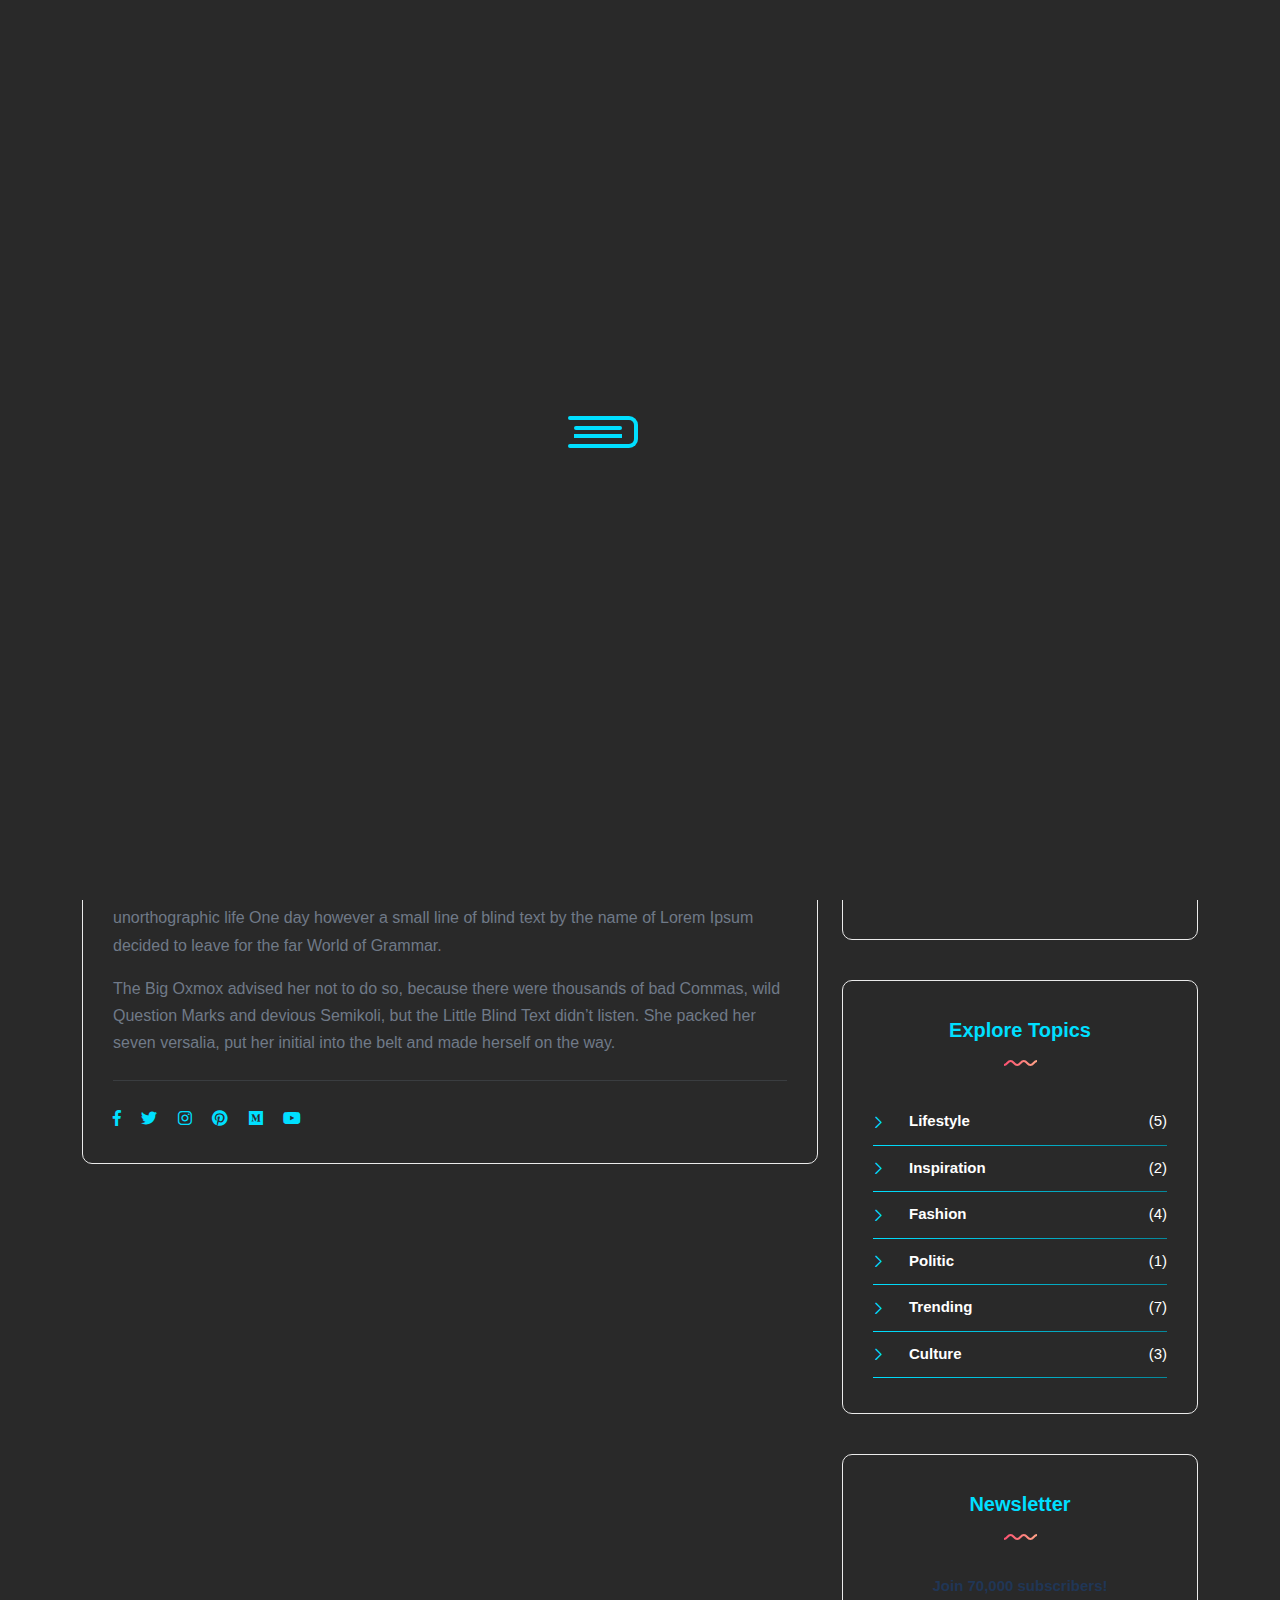
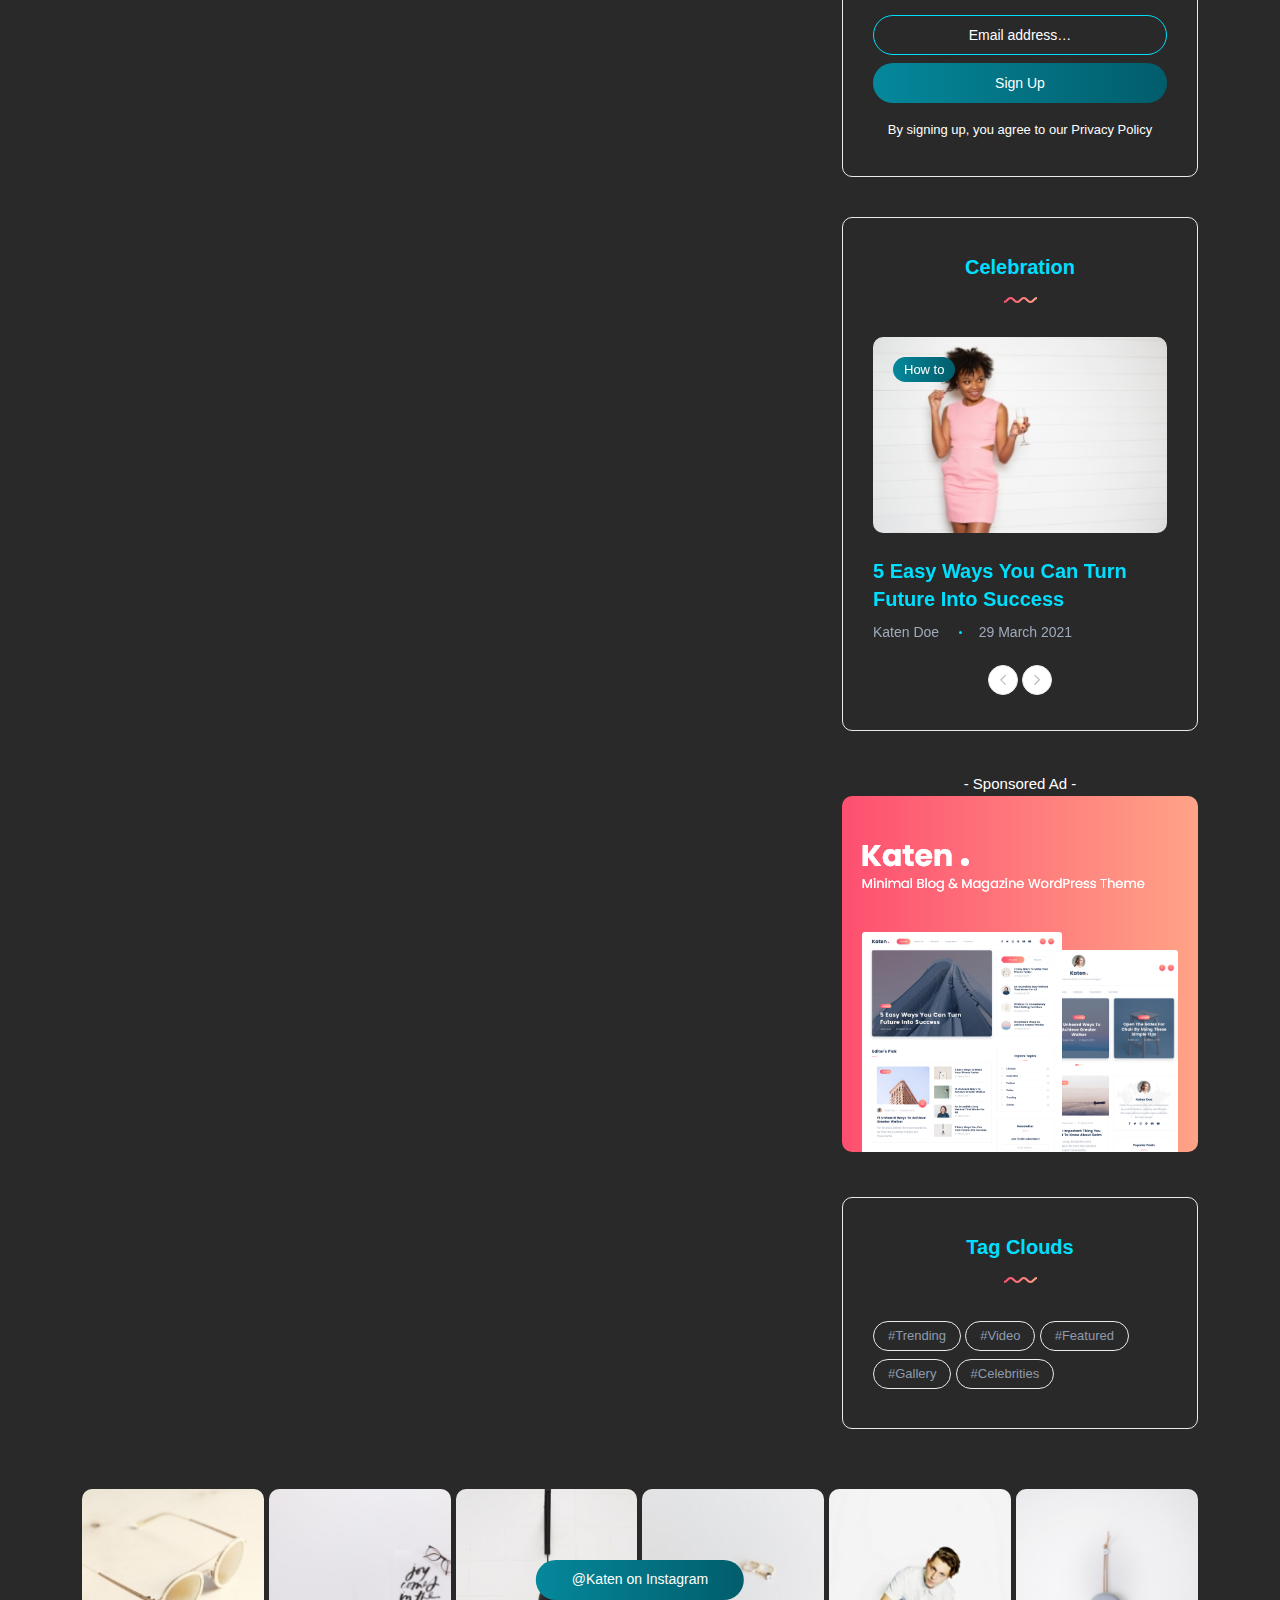
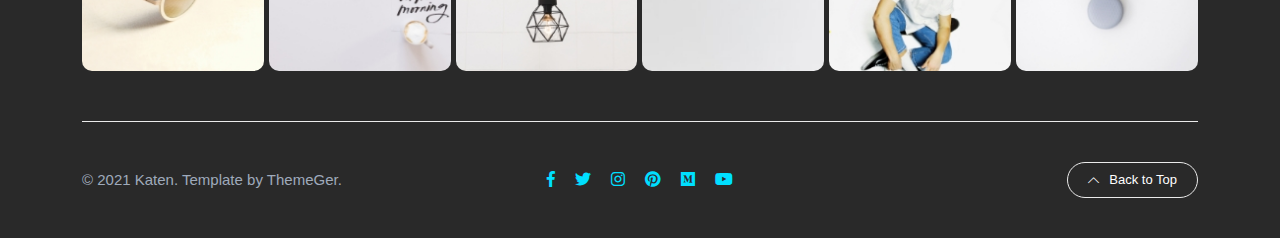
==== commit 3af95aae: "개인 블로그 Front작업" ====
--- a/about.html
+++ b/about.html
@@ -1,546 +1,751 @@
 <!DOCTYPE html>
 <html lang="en-US">
-
-<!-- Mirrored from maanjaa.com/themeger/katen-demo/html/about.html by HTTrack Website Copier/3.x [XR&CO'2014], Sat, 03 Jul 2021 05:09:08 GMT -->
-<head>
-	<meta http-equiv="Content-Type" content="text/html; charset=UTF-8">
-	<title>Katen - Minimal Blog & Magazine HTML Theme</title>
-	<meta name="description" content="Katen - Minimal Blog & Magazine HTML Theme">
-	<meta name="viewport" content="width=device-width, initial-scale=1, maximum-scale=1">
-	<link rel="shortcut icon" type="image/x-icon" href="images/favicon.png">
-
-	<!-- STYLES -->
-	<link rel="stylesheet" href="css/bootstrap.min.css" type="text/css" media="all">
-	<link rel="stylesheet" href="css/all.min.css" type="text/css" media="all">
-	<link rel="stylesheet" href="css/slick.css" type="text/css" media="all">
-	<link rel="stylesheet" href="css/simple-line-icons.css" type="text/css" media="all">
-	<link rel="stylesheet" href="css/style.css" type="text/css" media="all">
-
-	<!--[if lt IE 9]>
+  <!-- Mirrored from maanjaa.com/themeger/katen-demo/html/about.html by HTTrack Website Copier/3.x [XR&CO'2014], Sat, 03 Jul 2021 05:09:08 GMT -->
+  <head>
+    <meta http-equiv="Content-Type" content="text/html; charset=UTF-8" />
+    <title>Katen - Minimal Blog & Magazine HTML Theme</title>
+    <meta
+      name="description"
+      content="Katen - Minimal Blog & Magazine HTML Theme"
+    />
+    <meta
+      name="viewport"
+      content="width=device-width, initial-scale=1, maximum-scale=1"
+    />
+    <link rel="shortcut icon" type="image/x-icon" href="images/favicon.png" />
+
+    <!-- STYLES -->
+    <link
+      rel="stylesheet"
+      href="css/bootstrap.min.css"
+      type="text/css"
+      media="all"
+    />
+    <link rel="stylesheet" href="css/all.min.css" type="text/css" media="all" />
+    <link rel="stylesheet" href="css/slick.css" type="text/css" media="all" />
+    <link
+      rel="stylesheet"
+      href="css/simple-line-icons.css"
+      type="text/css"
+      media="all"
+    />
+    <link rel="stylesheet" href="css/style.css" type="text/css" media="all" />
+
+    <!--[if lt IE 9]>
       <script src="https://oss.maxcdn.com/html5shiv/3.7.2/html5shiv.min.js"></script>
       <script src="https://oss.maxcdn.com/respond/1.4.2/respond.min.js"></script>
     <![endif]-->
-
-</head>
-
-<body>
-
-<!-- preloader -->
-<div id="preloader">
-	<div class="book">
-		<div class="inner">
-			<div class="left"></div>
-			<div class="middle"></div>
-			<div class="right"></div>
-		</div>
-		<ul>
-			<li></li>
-			<li></li>
-			<li></li>
-			<li></li>
-			<li></li>
-			<li></li>
-			<li></li>
-			<li></li>
-			<li></li>
-			<li></li>
-			<li></li>
-			<li></li>
-			<li></li>
-			<li></li>
-			<li></li>
-			<li></li>
-			<li></li>
-			<li></li>
-		</ul>
-	</div>
-</div>
-
-<!-- site wrapper -->
-<div class="site-wrapper">
-
-	<div class="main-overlay"></div>
-
-	<!-- header -->
-	<header class="header-default">
-		<nav class="navbar navbar-expand-lg">
-			<div class="container-xl">
-				<!-- site logo -->
-				<a class="navbar-brand" href="index.html"><img src="images/logo.svg" alt="logo" /></a> 
-
-				<div class="collapse navbar-collapse">
-					<!-- menus -->
-					<ul class="navbar-nav mr-auto">
-						<li class="nav-item dropdown active">
-							<a class="nav-link dropdown-toggle" href="index.html">Home</a>
-							<ul class="dropdown-menu">
-								<li><a class="dropdown-item" href="index.html">Magazine</a></li>
-								<li><a class="dropdown-item" href="personal.html">Personal</a></li>
-								<li><a class="dropdown-item" href="personal-alt.html">Personal Alt</a></li>
-								<li><a class="dropdown-item" href="minimal.html">Minimal</a></li>
-								<li><a class="dropdown-item" href="classic.html">Classic</a></li>
-							</ul>
-						</li>
-						<li class="nav-item">
-							<a class="nav-link" href="category.html">Lifestyle</a>
-						</li>
-						<li class="nav-item">
-							<a class="nav-link" href="category.html">Inspiration</a>
-						</li>
-						<li class="nav-item dropdown">
-							<a class="nav-link dropdown-toggle" href="#">Pages</a>
-							<ul class="dropdown-menu">
-								<li><a class="dropdown-item" href="category.html">Category</a></li>
-								<li><a class="dropdown-item" href="blog-single.html">Blog Single</a></li>
-								<li><a class="dropdown-item" href="blog-single-alt.html">Blog Single Alt</a></li>
-								<li><a class="dropdown-item" href="about.html">About</a></li>
-								<li><a class="dropdown-item" href="contact.html">Contact</a></li>
-							</ul>
-						</li>
-						<li class="nav-item">
-							<a class="nav-link" href="contact.html">Contact</a>
-						</li>
-					</ul>
-				</div>
-
-				<!-- header right section -->
-				<div class="header-right">
-					<!-- social icons -->
-					<ul class="social-icons list-unstyled list-inline mb-0">
-						<li class="list-inline-item"><a href="#"><i class="fab fa-facebook-f"></i></a></li>
-						<li class="list-inline-item"><a href="#"><i class="fab fa-twitter"></i></a></li>
-						<li class="list-inline-item"><a href="#"><i class="fab fa-instagram"></i></a></li>
-						<li class="list-inline-item"><a href="#"><i class="fab fa-pinterest"></i></a></li>
-						<li class="list-inline-item"><a href="#"><i class="fab fa-medium"></i></a></li>
-						<li class="list-inline-item"><a href="#"><i class="fab fa-youtube"></i></a></li>
-					</ul>
-					<!-- header buttons -->
-					<div class="header-buttons">
-						<button class="search icon-button">
-							<i class="icon-magnifier"></i>
-						</button>
-						<button class="burger-menu icon-button">
-							<span class="burger-icon"></span>
-						</button>
-					</div>
-				</div>
-			</div>
-		</nav>
-	</header>
-
-    <!-- page header -->
-    <section class="page-header">
+  </head>
+
+  <body>
+    <!-- preloader -->
+    <div id="preloader">
+      <div class="book">
+        <div class="inner">
+          <div class="left"></div>
+          <div class="middle"></div>
+          <div class="right"></div>
+        </div>
+        <ul>
+          <li></li>
+          <li></li>
+          <li></li>
+          <li></li>
+          <li></li>
+          <li></li>
+          <li></li>
+          <li></li>
+          <li></li>
+          <li></li>
+          <li></li>
+          <li></li>
+          <li></li>
+          <li></li>
+          <li></li>
+          <li></li>
+          <li></li>
+          <li></li>
+        </ul>
+      </div>
+    </div>
+
+    <!-- site wrapper -->
+    <div class="site-wrapper">
+      <div class="main-overlay"></div>
+
+      <!-- header -->
+      <header class="header-default">
+        <nav class="navbar navbar-expand-lg">
+          <div class="container-xl">
+            <!-- site logo -->
+            <a class="navbar-brand" href="index.html"
+              ><img src="images/logo.svg" alt="logo"
+            /></a>
+
+            <div class="collapse navbar-collapse">
+              <!-- menus -->
+              <ul class="navbar-nav mr-auto">
+                <li class="nav-item dropdown active">
+                  <a class="nav-link dropdown-toggle" href="index.html">Home</a>
+                  <ul class="dropdown-menu">
+                    <li>
+                      <a class="dropdown-item" href="index.html">Magazine</a>
+                    </li>
+                    <li>
+                      <a class="dropdown-item" href="personal.html">Personal</a>
+                    </li>
+                    <li>
+                      <a class="dropdown-item" href="personal-alt.html"
+                        >Personal Alt</a
+                      >
+                    </li>
+                    <li>
+                      <a class="dropdown-item" href="minimal.html">Minimal</a>
+                    </li>
+                    <li>
+                      <a class="dropdown-item" href="classic.html">Classic</a>
+                    </li>
+                  </ul>
+                </li>
+                <li class="nav-item">
+                  <a class="nav-link" href="category.html">Lifestyle</a>
+                </li>
+                <li class="nav-item">
+                  <a class="nav-link" href="category.html">Inspiration</a>
+                </li>
+                <li class="nav-item dropdown">
+                  <a class="nav-link dropdown-toggle" href="#">Pages</a>
+                  <ul class="dropdown-menu">
+                    <li>
+                      <a class="dropdown-item" href="category.html">Category</a>
+                    </li>
+                    <li>
+                      <a class="dropdown-item" href="blog-single.html"
+                        >Blog Single</a
+                      >
+                    </li>
+                    <li>
+                      <a class="dropdown-item" href="blog-single-alt.html"
+                        >Blog Single Alt</a
+                      >
+                    </li>
+                    <li>
+                      <a class="dropdown-item" href="about.html">About</a>
+                    </li>
+                    <li>
+                      <a class="dropdown-item" href="contact.html">Contact</a>
+                    </li>
+                  </ul>
+                </li>
+                <li class="nav-item">
+                  <a class="nav-link" href="contact.html">Contact</a>
+                </li>
+              </ul>
+            </div>
+
+            <!-- header right section -->
+            <div class="header-right">
+              <!-- social icons -->
+              <ul class="social-icons list-unstyled list-inline mb-0">
+                <li class="list-inline-item">
+                  <a href="#"><i class="fab fa-facebook-f"></i></a>
+                </li>
+                <li class="list-inline-item">
+                  <a href="#"><i class="fab fa-twitter"></i></a>
+                </li>
+                <li class="list-inline-item">
+                  <a href="#"><i class="fab fa-instagram"></i></a>
+                </li>
+                <li class="list-inline-item">
+                  <a href="#"><i class="fab fa-pinterest"></i></a>
+                </li>
+                <li class="list-inline-item">
+                  <a href="#"><i class="fab fa-medium"></i></a>
+                </li>
+                <li class="list-inline-item">
+                  <a href="#"><i class="fab fa-youtube"></i></a>
+                </li>
+              </ul>
+              <!-- header buttons -->
+              <div class="header-buttons">
+                <button class="search icon-button">
+                  <i class="icon-magnifier"></i>
+                </button>
+                <button class="burger-menu icon-button">
+                  <span class="burger-icon"></span>
+                </button>
+              </div>
+            </div>
+          </div>
+        </nav>
+      </header>
+
+      <!-- page header -->
+
+      <!-- section main content -->
+      <section class="main-content">
         <div class="container-xl">
-            <div class="text-center">
-                <h1 class="mt-0 mb-2">About</h1>
-                <nav aria-label="breadcrumb">
-                    <ol class="breadcrumb justify-content-center mb-0">
-                        <li class="breadcrumb-item"><a href="#">Home</a></li>
-                        <li class="breadcrumb-item active" aria-current="page">About</li>
-                    </ol>
-                </nav>
-            </div>
+          <div class="row gy-4">
+            <div class="col-lg-8">
+              <div class="page-content bordered rounded padding-30">
+                <img
+                  src="images/other/about.jpg"
+                  alt="Katen Doe"
+                  class="rounded mb-4"
+                />
+
+                <p>
+                  Hello, I'm Kim,Min Soub. As an innovation-driven bug hunter, I
+                  enjoy tackling problems ranging from small coding glitches to
+                  larger challenges. Embracing new technologies, I delight in
+                  seeking creative and innovative solutions, exploring new
+                  directions within the realm of code. I'm on a journey to make
+                  a positive impact and bring about change in the world.
+                </p>
+
+                <p>
+                  A small river named Duden flows by their place and supplies it
+                  with the necessary regelialia. It is a paradisematic country,
+                  in which roasted parts of sentences fly into your mouth.
+                </p>
+
+                <p>
+                  Even the all-powerful Pointing has no control about the blind
+                  texts it is an almost unorthographic life One day however a
+                  small line of blind text by the name of Lorem Ipsum decided to
+                  leave for the far World of Grammar.
+                </p>
+
+                <p>
+                  The Big Oxmox advised her not to do so, because there were
+                  thousands of bad Commas, wild Question Marks and devious
+                  Semikoli, but the Little Blind Text didn’t listen. She packed
+                  her seven versalia, put her initial into the belt and made
+                  herself on the way.
+                </p>
+
+                <hr class="my-4" />
+                <ul class="social-icons list-unstyled list-inline mb-0">
+                  <li class="list-inline-item">
+                    <a href="#"><i class="fab fa-facebook-f"></i></a>
+                  </li>
+                  <li class="list-inline-item">
+                    <a href="#"><i class="fab fa-twitter"></i></a>
+                  </li>
+                  <li class="list-inline-item">
+                    <a href="#"><i class="fab fa-instagram"></i></a>
+                  </li>
+                  <li class="list-inline-item">
+                    <a href="#"><i class="fab fa-pinterest"></i></a>
+                  </li>
+                  <li class="list-inline-item">
+                    <a href="#"><i class="fab fa-medium"></i></a>
+                  </li>
+                  <li class="list-inline-item">
+                    <a href="#"><i class="fab fa-youtube"></i></a>
+                  </li>
+                </ul>
+              </div>
+            </div>
+            <div class="col-lg-4">
+              <!-- sidebar -->
+              <div class="sidebar">
+                <!-- widget about -->
+                <div class="widget rounded">
+                  <div
+                    class="widget-about data-bg-image text-center"
+                    data-bg-image="images/map-bg.png"
+                  >
+                    <img src="images/logo.svg" alt="logo" class="mb-4" />
+                    <p class="mb-4">
+                      Hello, We’re content writer who is fascinated by content
+                      fashion, celebrity and lifestyle. We helps clients bring
+                      the right content to the right people.
+                    </p>
+                    <ul class="social-icons list-unstyled list-inline mb-0">
+                      <li class="list-inline-item">
+                        <a href="#"><i class="fab fa-facebook-f"></i></a>
+                      </li>
+                      <li class="list-inline-item">
+                        <a href="#"><i class="fab fa-twitter"></i></a>
+                      </li>
+                      <li class="list-inline-item">
+                        <a href="#"><i class="fab fa-instagram"></i></a>
+                      </li>
+                      <li class="list-inline-item">
+                        <a href="#"><i class="fab fa-pinterest"></i></a>
+                      </li>
+                      <li class="list-inline-item">
+                        <a href="#"><i class="fab fa-medium"></i></a>
+                      </li>
+                      <li class="list-inline-item">
+                        <a href="#"><i class="fab fa-youtube"></i></a>
+                      </li>
+                    </ul>
+                  </div>
+                </div>
+
+                <!-- widget popular posts -->
+                <div class="widget rounded">
+                  <div class="widget-header text-center">
+                    <h3 class="widget-title">Popular Posts</h3>
+                    <img src="images/wave.svg" class="wave" alt="wave" />
+                  </div>
+                  <div class="widget-content">
+                    <!-- post -->
+                    <div class="post post-list-sm circle">
+                      <div class="thumb circle">
+                        <span class="number">1</span>
+                        <a href="blog-single.html">
+                          <div class="inner">
+                            <img
+                              src="images/posts/tabs-1.jpg"
+                              alt="post-title"
+                            />
+                          </div>
+                        </a>
+                      </div>
+                      <div class="details clearfix">
+                        <h6 class="post-title my-0">
+                          <a href="blog-single.html"
+                            >3 Easy Ways To Make Your iPhone Faster</a
+                          >
+                        </h6>
+                        <ul class="meta list-inline mt-1 mb-0">
+                          <li class="list-inline-item">29 March 2021</li>
+                        </ul>
+                      </div>
+                    </div>
+                    <!-- post -->
+                    <div class="post post-list-sm circle">
+                      <div class="thumb circle">
+                        <span class="number">2</span>
+                        <a href="blog-single.html">
+                          <div class="inner">
+                            <img
+                              src="images/posts/tabs-2.jpg"
+                              alt="post-title"
+                            />
+                          </div>
+                        </a>
+                      </div>
+                      <div class="details clearfix">
+                        <h6 class="post-title my-0">
+                          <a href="blog-single.html"
+                            >An Incredibly Easy Method That Works For All</a
+                          >
+                        </h6>
+                        <ul class="meta list-inline mt-1 mb-0">
+                          <li class="list-inline-item">29 March 2021</li>
+                        </ul>
+                      </div>
+                    </div>
+                    <!-- post -->
+                    <div class="post post-list-sm circle">
+                      <div class="thumb circle">
+                        <span class="number">3</span>
+                        <a href="blog-single.html">
+                          <div class="inner">
+                            <img
+                              src="images/posts/tabs-3.jpg"
+                              alt="post-title"
+                            />
+                          </div>
+                        </a>
+                      </div>
+                      <div class="details clearfix">
+                        <h6 class="post-title my-0">
+                          <a href="blog-single.html"
+                            >10 Ways To Immediately Start Selling Furniture</a
+                          >
+                        </h6>
+                        <ul class="meta list-inline mt-1 mb-0">
+                          <li class="list-inline-item">29 March 2021</li>
+                        </ul>
+                      </div>
+                    </div>
+                  </div>
+                </div>
+
+                <!-- widget categories -->
+                <div class="widget rounded">
+                  <div class="widget-header text-center">
+                    <h3 class="widget-title">Explore Topics</h3>
+                    <img src="images/wave.svg" class="wave" alt="wave" />
+                  </div>
+                  <div class="widget-content">
+                    <ul class="list">
+                      <li><a href="#">Lifestyle</a><span>(5)</span></li>
+                      <li><a href="#">Inspiration</a><span>(2)</span></li>
+                      <li><a href="#">Fashion</a><span>(4)</span></li>
+                      <li><a href="#">Politic</a><span>(1)</span></li>
+                      <li><a href="#">Trending</a><span>(7)</span></li>
+                      <li><a href="#">Culture</a><span>(3)</span></li>
+                    </ul>
+                  </div>
+                </div>
+
+                <!-- widget newsletter -->
+                <div class="widget rounded">
+                  <div class="widget-header text-center">
+                    <h3 class="widget-title">Newsletter</h3>
+                    <img src="images/wave.svg" class="wave" alt="wave" />
+                  </div>
+                  <div class="widget-content">
+                    <span class="newsletter-headline text-center mb-3"
+                      >Join 70,000 subscribers!</span
+                    >
+                    <form>
+                      <div class="mb-2">
+                        <input
+                          class="form-control w-100 text-center"
+                          placeholder="Email address…"
+                          type="email"
+                        />
+                      </div>
+                      <button class="btn btn-default btn-full" type="submit">
+                        Sign Up
+                      </button>
+                    </form>
+                    <span class="newsletter-privacy text-center mt-3"
+                      >By signing up, you agree to our
+                      <a href="#">Privacy Policy</a></span
+                    >
+                  </div>
+                </div>
+
+                <!-- widget post carousel -->
+                <div class="widget rounded">
+                  <div class="widget-header text-center">
+                    <h3 class="widget-title">Celebration</h3>
+                    <img src="images/wave.svg" class="wave" alt="wave" />
+                  </div>
+                  <div class="widget-content">
+                    <div class="post-carousel-widget">
+                      <!-- post -->
+                      <div class="post post-carousel">
+                        <div class="thumb rounded">
+                          <a
+                            href="category.html"
+                            class="category-badge position-absolute"
+                            >How to</a
+                          >
+                          <a href="blog-single.html">
+                            <div class="inner">
+                              <img
+                                src="images/widgets/widget-carousel-1.jpg"
+                                alt="post-title"
+                              />
+                            </div>
+                          </a>
+                        </div>
+                        <h5 class="post-title mb-0 mt-4">
+                          <a href="blog-single.html"
+                            >5 Easy Ways You Can Turn Future Into Success</a
+                          >
+                        </h5>
+                        <ul class="meta list-inline mt-2 mb-0">
+                          <li class="list-inline-item">
+                            <a href="#">Katen Doe</a>
+                          </li>
+                          <li class="list-inline-item">29 March 2021</li>
+                        </ul>
+                      </div>
+                      <!-- post -->
+                      <div class="post post-carousel">
+                        <div class="thumb rounded">
+                          <a
+                            href="category.html"
+                            class="category-badge position-absolute"
+                            >Trending</a
+                          >
+                          <a href="blog-single.html">
+                            <div class="inner">
+                              <img
+                                src="images/widgets/widget-carousel-2.jpg"
+                                alt="post-title"
+                              />
+                            </div>
+                          </a>
+                        </div>
+                        <h5 class="post-title mb-0 mt-4">
+                          <a href="blog-single.html"
+                            >Master The Art Of Nature With These 7 Tips</a
+                          >
+                        </h5>
+                        <ul class="meta list-inline mt-2 mb-0">
+                          <li class="list-inline-item">
+                            <a href="#">Katen Doe</a>
+                          </li>
+                          <li class="list-inline-item">29 March 2021</li>
+                        </ul>
+                      </div>
+                      <!-- post -->
+                      <div class="post post-carousel">
+                        <div class="thumb rounded">
+                          <a
+                            href="category.html"
+                            class="category-badge position-absolute"
+                            >How to</a
+                          >
+                          <a href="blog-single.html">
+                            <div class="inner">
+                              <img
+                                src="images/widgets/widget-carousel-1.jpg"
+                                alt="post-title"
+                              />
+                            </div>
+                          </a>
+                        </div>
+                        <h5 class="post-title mb-0 mt-4">
+                          <a href="blog-single.html"
+                            >5 Easy Ways You Can Turn Future Into Success</a
+                          >
+                        </h5>
+                        <ul class="meta list-inline mt-2 mb-0">
+                          <li class="list-inline-item">
+                            <a href="#">Katen Doe</a>
+                          </li>
+                          <li class="list-inline-item">29 March 2021</li>
+                        </ul>
+                      </div>
+                    </div>
+                    <!-- carousel arrows -->
+                    <div class="slick-arrows-bot">
+                      <button
+                        type="button"
+                        data-role="none"
+                        class="carousel-botNav-prev slick-custom-buttons"
+                        aria-label="Previous"
+                      >
+                        <i class="icon-arrow-left"></i>
+                      </button>
+                      <button
+                        type="button"
+                        data-role="none"
+                        class="carousel-botNav-next slick-custom-buttons"
+                        aria-label="Next"
+                      >
+                        <i class="icon-arrow-right"></i>
+                      </button>
+                    </div>
+                  </div>
+                </div>
+
+                <!-- widget advertisement -->
+                <div class="widget no-container rounded text-md-center">
+                  <span class="ads-title">- Sponsored Ad -</span>
+                  <a href="#" class="widget-ads">
+                    <img src="images/ads/ad-360.png" alt="Advertisement" />
+                  </a>
+                </div>
+
+                <!-- widget tags -->
+                <div class="widget rounded">
+                  <div class="widget-header text-center">
+                    <h3 class="widget-title">Tag Clouds</h3>
+                    <img src="images/wave.svg" class="wave" alt="wave" />
+                  </div>
+                  <div class="widget-content">
+                    <a href="#" class="tag">#Trending</a>
+                    <a href="#" class="tag">#Video</a>
+                    <a href="#" class="tag">#Featured</a>
+                    <a href="#" class="tag">#Gallery</a>
+                    <a href="#" class="tag">#Celebrities</a>
+                  </div>
+                </div>
+              </div>
+            </div>
+          </div>
         </div>
-    </section>
-
-	<!-- section main content -->
-	<section class="main-content">
-		<div class="container-xl">
-
-			<div class="row gy-4">
-
-				<div class="col-lg-8">
-
-                    <div class="page-content bordered rounded padding-30">
-
-                        <img src="images/other/about.jpg" alt="Katen Doe" class="rounded mb-4" />
-
-                        <p>Hello, I’m a content writer who is fascinated by content fashion, celebrity and lifestyle. She helps clients bring the right content to the right people.</p>
-
-                        <p>A small river named Duden flows by their place and supplies it with the necessary regelialia. It is a paradisematic country, in which roasted parts of sentences fly into your mouth.</p>
-                        
-                        <p>Even the all-powerful Pointing has no control about the blind texts it is an almost unorthographic life One day however a small line of blind text by the name of Lorem Ipsum decided to leave for the far World of Grammar.</p>
-                        
-                        <p>The Big Oxmox advised her not to do so, because there were thousands of bad Commas, wild Question Marks and devious Semikoli, but the Little Blind Text didn’t listen. She packed her seven versalia, put her initial into the belt and made herself on the way.</p>
-
-                        <hr class="my-4" />
-                        <ul class="social-icons list-unstyled list-inline mb-0">
-                            <li class="list-inline-item"><a href="#"><i class="fab fa-facebook-f"></i></a></li>
-                            <li class="list-inline-item"><a href="#"><i class="fab fa-twitter"></i></a></li>
-                            <li class="list-inline-item"><a href="#"><i class="fab fa-instagram"></i></a></li>
-                            <li class="list-inline-item"><a href="#"><i class="fab fa-pinterest"></i></a></li>
-                            <li class="list-inline-item"><a href="#"><i class="fab fa-medium"></i></a></li>
-                            <li class="list-inline-item"><a href="#"><i class="fab fa-youtube"></i></a></li>
-                        </ul>
-                        
-                    </div>
-
-                </div>
-				<div class="col-lg-4">
-
-					<!-- sidebar -->
-					<div class="sidebar">
-						<!-- widget about -->
-						<div class="widget rounded">
-							<div class="widget-about data-bg-image text-center" data-bg-image="images/map-bg.png">
-								<img src="images/logo.svg" alt="logo" class="mb-4" />
-								<p class="mb-4">Hello, We’re content writer who is fascinated by content fashion, celebrity and lifestyle. We helps clients bring the right content to the right people.</p>
-								<ul class="social-icons list-unstyled list-inline mb-0">
-									<li class="list-inline-item"><a href="#"><i class="fab fa-facebook-f"></i></a></li>
-									<li class="list-inline-item"><a href="#"><i class="fab fa-twitter"></i></a></li>
-									<li class="list-inline-item"><a href="#"><i class="fab fa-instagram"></i></a></li>
-									<li class="list-inline-item"><a href="#"><i class="fab fa-pinterest"></i></a></li>
-									<li class="list-inline-item"><a href="#"><i class="fab fa-medium"></i></a></li>
-									<li class="list-inline-item"><a href="#"><i class="fab fa-youtube"></i></a></li>
-								</ul>
-							</div>
-						</div>
-
-						<!-- widget popular posts -->
-						<div class="widget rounded">
-							<div class="widget-header text-center">
-								<h3 class="widget-title">Popular Posts</h3>
-								<img src="images/wave.svg" class="wave" alt="wave" />
-							</div>
-							<div class="widget-content">
-								<!-- post -->
-								<div class="post post-list-sm circle">
-									<div class="thumb circle">
-										<span class="number">1</span>
-										<a href="blog-single.html">
-											<div class="inner">
-												<img src="images/posts/tabs-1.jpg" alt="post-title" />
-											</div>
-										</a>
-									</div>
-									<div class="details clearfix">
-										<h6 class="post-title my-0"><a href="blog-single.html">3 Easy Ways To Make Your iPhone Faster</a></h6>
-										<ul class="meta list-inline mt-1 mb-0">
-											<li class="list-inline-item">29 March 2021</li>
-										</ul>
-									</div>
-								</div>
-								<!-- post -->
-								<div class="post post-list-sm circle">
-									<div class="thumb circle">
-										<span class="number">2</span>
-										<a href="blog-single.html">
-											<div class="inner">
-												<img src="images/posts/tabs-2.jpg" alt="post-title" />
-											</div>
-										</a>
-									</div>
-									<div class="details clearfix">
-										<h6 class="post-title my-0"><a href="blog-single.html">An Incredibly Easy Method That Works For All</a></h6>
-										<ul class="meta list-inline mt-1 mb-0">
-											<li class="list-inline-item">29 March 2021</li>
-										</ul>
-									</div>
-								</div>
-								<!-- post -->
-								<div class="post post-list-sm circle">
-									<div class="thumb circle">
-										<span class="number">3</span>
-										<a href="blog-single.html">
-											<div class="inner">
-												<img src="images/posts/tabs-3.jpg" alt="post-title" />
-											</div>
-										</a>
-									</div>
-									<div class="details clearfix">
-										<h6 class="post-title my-0"><a href="blog-single.html">10 Ways To Immediately Start Selling Furniture</a></h6>
-										<ul class="meta list-inline mt-1 mb-0">
-											<li class="list-inline-item">29 March 2021</li>
-										</ul>
-									</div>
-								</div>
-							</div>		
-						</div>
-
-						<!-- widget categories -->
-						<div class="widget rounded">
-							<div class="widget-header text-center">
-								<h3 class="widget-title">Explore Topics</h3>
-								<img src="images/wave.svg" class="wave" alt="wave" />
-							</div>
-							<div class="widget-content">
-								<ul class="list">
-									<li><a href="#">Lifestyle</a><span>(5)</span></li>
-									<li><a href="#">Inspiration</a><span>(2)</span></li>
-									<li><a href="#">Fashion</a><span>(4)</span></li>
-									<li><a href="#">Politic</a><span>(1)</span></li>
-									<li><a href="#">Trending</a><span>(7)</span></li>
-									<li><a href="#">Culture</a><span>(3)</span></li>
-								</ul>
-							</div>
-							
-						</div>
-
-						<!-- widget newsletter -->
-						<div class="widget rounded">
-							<div class="widget-header text-center">
-								<h3 class="widget-title">Newsletter</h3>
-								<img src="images/wave.svg" class="wave" alt="wave" />
-							</div>
-							<div class="widget-content">
-								<span class="newsletter-headline text-center mb-3">Join 70,000 subscribers!</span>
-								<form>
-									<div class="mb-2">
-										<input class="form-control w-100 text-center" placeholder="Email address…" type="email">
-									</div>
-									<button class="btn btn-default btn-full" type="submit">Sign Up</button>
-								</form>
-								<span class="newsletter-privacy text-center mt-3">By signing up, you agree to our <a href="#">Privacy Policy</a></span>
-							</div>		
-						</div>
-
-						<!-- widget post carousel -->
-						<div class="widget rounded">
-							<div class="widget-header text-center">
-								<h3 class="widget-title">Celebration</h3>
-								<img src="images/wave.svg" class="wave" alt="wave" />
-							</div>
-							<div class="widget-content">
-								<div class="post-carousel-widget">
-									<!-- post -->
-									<div class="post post-carousel">
-										<div class="thumb rounded">
-											<a href="category.html" class="category-badge position-absolute">How to</a>
-											<a href="blog-single.html">
-												<div class="inner">
-													<img src="images/widgets/widget-carousel-1.jpg" alt="post-title" />
-												</div>
-											</a>
-										</div>
-										<h5 class="post-title mb-0 mt-4"><a href="blog-single.html">5 Easy Ways You Can Turn Future Into Success</a></h5>
-										<ul class="meta list-inline mt-2 mb-0">
-											<li class="list-inline-item"><a href="#">Katen Doe</a></li>
-											<li class="list-inline-item">29 March 2021</li>
-										</ul>
-									</div>
-									<!-- post -->
-									<div class="post post-carousel">
-										<div class="thumb rounded">
-											<a href="category.html" class="category-badge position-absolute">Trending</a>
-											<a href="blog-single.html">
-												<div class="inner">
-													<img src="images/widgets/widget-carousel-2.jpg" alt="post-title" />
-												</div>
-											</a>
-										</div>
-										<h5 class="post-title mb-0 mt-4"><a href="blog-single.html">Master The Art Of Nature With These 7 Tips</a></h5>
-										<ul class="meta list-inline mt-2 mb-0">
-											<li class="list-inline-item"><a href="#">Katen Doe</a></li>
-											<li class="list-inline-item">29 March 2021</li>
-										</ul>
-									</div>
-									<!-- post -->
-									<div class="post post-carousel">
-										<div class="thumb rounded">
-											<a href="category.html" class="category-badge position-absolute">How to</a>
-											<a href="blog-single.html">
-												<div class="inner">
-													<img src="images/widgets/widget-carousel-1.jpg" alt="post-title" />
-												</div>
-											</a>
-										</div>
-										<h5 class="post-title mb-0 mt-4"><a href="blog-single.html">5 Easy Ways You Can Turn Future Into Success</a></h5>
-										<ul class="meta list-inline mt-2 mb-0">
-											<li class="list-inline-item"><a href="#">Katen Doe</a></li>
-											<li class="list-inline-item">29 March 2021</li>
-										</ul>
-									</div>
-								</div>
-								<!-- carousel arrows -->
-								<div class="slick-arrows-bot">
-									<button type="button" data-role="none" class="carousel-botNav-prev slick-custom-buttons" aria-label="Previous"><i class="icon-arrow-left"></i></button>
-									<button type="button" data-role="none" class="carousel-botNav-next slick-custom-buttons" aria-label="Next"><i class="icon-arrow-right"></i></button>
-								</div>
-							</div>		
-						</div>
-
-						<!-- widget advertisement -->
-						<div class="widget no-container rounded text-md-center">
-							<span class="ads-title">- Sponsored Ad -</span>
-							<a href="#" class="widget-ads">
-								<img src="images/ads/ad-360.png" alt="Advertisement" />	
-							</a>
-						</div>
-
-						<!-- widget tags -->
-						<div class="widget rounded">
-							<div class="widget-header text-center">
-								<h3 class="widget-title">Tag Clouds</h3>
-								<img src="images/wave.svg" class="wave" alt="wave" />
-							</div>
-							<div class="widget-content">
-								<a href="#" class="tag">#Trending</a>
-								<a href="#" class="tag">#Video</a>
-								<a href="#" class="tag">#Featured</a>
-								<a href="#" class="tag">#Gallery</a>
-								<a href="#" class="tag">#Celebrities</a>
-							</div>		
-						</div>
-
-					</div>
-
-				</div>
-
-			</div>
-
-		</div>
-	</section>
-
-	<!-- instagram feed -->
-	<div class="instagram">
-		<div class="container-xl">
-			<!-- button -->
-			<a href="#" class="btn btn-default btn-instagram">@Katen on Instagram</a>
-			<!-- images -->
-			<div class="instagram-feed d-flex flex-wrap">
-				<div class="insta-item col-sm-2 col-6 col-md-2">
-					<a href="#">
-						<img src="images/insta/insta-1.jpg" alt="insta-title" />
-					</a>
-				</div>
-				<div class="insta-item col-sm-2 col-6 col-md-2">
-					<a href="#">
-						<img src="images/insta/insta-2.jpg" alt="insta-title" />
-					</a>
-				</div>
-				<div class="insta-item col-sm-2 col-6 col-md-2">
-					<a href="#">
-						<img src="images/insta/insta-3.jpg" alt="insta-title" />
-					</a>
-				</div>
-				<div class="insta-item col-sm-2 col-6 col-md-2">
-					<a href="#">
-						<img src="images/insta/insta-4.jpg" alt="insta-title" />
-					</a>
-				</div>
-				<div class="insta-item col-sm-2 col-6 col-md-2">
-					<a href="#">
-						<img src="images/insta/insta-5.jpg" alt="insta-title" />
-					</a>
-				</div>
-				<div class="insta-item col-sm-2 col-6 col-md-2">
-					<a href="#">
-						<img src="images/insta/insta-6.jpg" alt="insta-title" />
-					</a>
-				</div>
-			</div>
-		</div>
-	</div>
-
-	<!-- footer -->
-	<footer>
-		<div class="container-xl">
-			<div class="footer-inner">
-				<div class="row d-flex align-items-center gy-4">
-					<!-- copyright text -->
-					<div class="col-md-4">
-						<span class="copyright">© 2021 Katen. Template by ThemeGer.</span>
-					</div>
-
-					<!-- social icons -->
-					<div class="col-md-4 text-center">
-						<ul class="social-icons list-unstyled list-inline mb-0">
-							<li class="list-inline-item"><a href="#"><i class="fab fa-facebook-f"></i></a></li>
-							<li class="list-inline-item"><a href="#"><i class="fab fa-twitter"></i></a></li>
-							<li class="list-inline-item"><a href="#"><i class="fab fa-instagram"></i></a></li>
-							<li class="list-inline-item"><a href="#"><i class="fab fa-pinterest"></i></a></li>
-							<li class="list-inline-item"><a href="#"><i class="fab fa-medium"></i></a></li>
-							<li class="list-inline-item"><a href="#"><i class="fab fa-youtube"></i></a></li>
-						</ul>
-					</div>
-
-					<!-- go to top button -->
-					<div class="col-md-4">
-						<a href="#" id="return-to-top" class="float-md-end"><i class="icon-arrow-up"></i>Back to Top</a>
-					</div>
-				</div>
-			</div>
-		</div>
-	</footer>
-
-</div><!-- end site wrapper -->
-
-<!-- search popup area -->
-<div class="search-popup">
-	<!-- close button -->
-	<button type="button" class="btn-close" aria-label="Close"></button>
-	<!-- content -->
-	<div class="search-content">
-		<div class="text-center">
-			<h3 class="mb-4 mt-0">Press ESC to close</h3>
-		</div>
-		<!-- form -->
-		<form class="d-flex search-form">
-			<input class="form-control me-2" type="search" placeholder="Search and press enter ..." aria-label="Search">
-			<button class="btn btn-default btn-lg" type="submit"><i class="icon-magnifier"></i></button>
-		</form>
-	</div>
-</div>
-
-<!-- canvas menu -->
-<div class="canvas-menu d-flex align-items-end flex-column">
-	<!-- close button -->
-	<button type="button" class="btn-close" aria-label="Close"></button>
-
-	<!-- logo -->
-	<div class="logo">
-		<img src="images/logo.svg" alt="Katen" />
-	</div>
-
-	<!-- menu -->
-	<nav>
-		<ul class="vertical-menu">
-			<li class="active">
-				<a href="index.html">Home</a>
-				<ul class="submenu">
-					<li><a href="index.html">Magazine</a></li>
-					<li><a href="personal.html">Personal</a></li>
-					<li><a href="personal-alt.html">Personal Alt</a></li>
-					<li><a href="minimal.html">Minimal</a></li>
-					<li><a href="classic.html">Classic</a></li>
-				</ul>
-			</li>
-			<li><a href="category.html">Lifestyle</a></li>
-			<li><a href="category.html">Inspiration</a></li>
-			<li>
-				<a href="#">Pages</a>
-				<ul class="submenu">
-					<li><a href="category.html">Category</a></li>
-					<li><a href="blog-single.html">Blog Single</a></li>
-					<li><a href="blog-single-alt.html">Blog Single Alt</a></li>
-					<li><a href="about.html">About</a></li>
-					<li><a href="contact.html">Contact</a></li>
-				</ul>
-			</li>
-			<li><a href="contact.html">Contact</a></li>
-		</ul>
-	</nav>
-
-	<!-- social icons -->
-	<ul class="social-icons list-unstyled list-inline mb-0 mt-auto w-100">
-		<li class="list-inline-item"><a href="#"><i class="fab fa-facebook-f"></i></a></li>
-		<li class="list-inline-item"><a href="#"><i class="fab fa-twitter"></i></a></li>
-		<li class="list-inline-item"><a href="#"><i class="fab fa-instagram"></i></a></li>
-		<li class="list-inline-item"><a href="#"><i class="fab fa-pinterest"></i></a></li>
-		<li class="list-inline-item"><a href="#"><i class="fab fa-medium"></i></a></li>
-		<li class="list-inline-item"><a href="#"><i class="fab fa-youtube"></i></a></li>
-	</ul>
-</div>
-
-<!-- JAVA SCRIPTS -->
-<script src="js/jquery.min.js"></script>
-<script src="js/popper.min.js"></script>
-<script src="js/bootstrap.min.js"></script>
-<script src="js/slick.min.js"></script>
-<script src="js/jquery.sticky-sidebar.min.js"></script>
-<script src="js/custom.js"></script>
-
-</body>
-
-<!-- Mirrored from maanjaa.com/themeger/katen-demo/html/about.html by HTTrack Website Copier/3.x [XR&CO'2014], Sat, 03 Jul 2021 05:09:08 GMT -->
-</html>+      </section>
+
+      <!-- instagram feed -->
+      <div class="instagram">
+        <div class="container-xl">
+          <!-- button -->
+          <a href="#" class="btn btn-default btn-instagram"
+            >@Katen on Instagram</a
+          >
+          <!-- images -->
+          <div class="instagram-feed d-flex flex-wrap">
+            <div class="insta-item col-sm-2 col-6 col-md-2">
+              <a href="#">
+                <img src="images/insta/insta-1.jpg" alt="insta-title" />
+              </a>
+            </div>
+            <div class="insta-item col-sm-2 col-6 col-md-2">
+              <a href="#">
+                <img src="images/insta/insta-2.jpg" alt="insta-title" />
+              </a>
+            </div>
+            <div class="insta-item col-sm-2 col-6 col-md-2">
+              <a href="#">
+                <img src="images/insta/insta-3.jpg" alt="insta-title" />
+              </a>
+            </div>
+            <div class="insta-item col-sm-2 col-6 col-md-2">
+              <a href="#">
+                <img src="images/insta/insta-4.jpg" alt="insta-title" />
+              </a>
+            </div>
+            <div class="insta-item col-sm-2 col-6 col-md-2">
+              <a href="#">
+                <img src="images/insta/insta-5.jpg" alt="insta-title" />
+              </a>
+            </div>
+            <div class="insta-item col-sm-2 col-6 col-md-2">
+              <a href="#">
+                <img src="images/insta/insta-6.jpg" alt="insta-title" />
+              </a>
+            </div>
+          </div>
+        </div>
+      </div>
+
+      <!-- footer -->
+      <footer>
+        <div class="container-xl">
+          <div class="footer-inner">
+            <div class="row d-flex align-items-center gy-4">
+              <!-- copyright text -->
+              <div class="col-md-4">
+                <span class="copyright"
+                  >© 2021 Katen. Template by ThemeGer.</span
+                >
+              </div>
+
+              <!-- social icons -->
+              <div class="col-md-4 text-center">
+                <ul class="social-icons list-unstyled list-inline mb-0">
+                  <li class="list-inline-item">
+                    <a href="#"><i class="fab fa-facebook-f"></i></a>
+                  </li>
+                  <li class="list-inline-item">
+                    <a href="#"><i class="fab fa-twitter"></i></a>
+                  </li>
+                  <li class="list-inline-item">
+                    <a href="#"><i class="fab fa-instagram"></i></a>
+                  </li>
+                  <li class="list-inline-item">
+                    <a href="#"><i class="fab fa-pinterest"></i></a>
+                  </li>
+                  <li class="list-inline-item">
+                    <a href="#"><i class="fab fa-medium"></i></a>
+                  </li>
+                  <li class="list-inline-item">
+                    <a href="#"><i class="fab fa-youtube"></i></a>
+                  </li>
+                </ul>
+              </div>
+
+              <!-- go to top button -->
+              <div class="col-md-4">
+                <a href="#" id="return-to-top" class="float-md-end"
+                  ><i class="icon-arrow-up"></i>Back to Top</a
+                >
+              </div>
+            </div>
+          </div>
+        </div>
+      </footer>
+    </div>
+    <!-- end site wrapper -->
+
+    <!-- search popup area -->
+    <div class="search-popup">
+      <!-- close button -->
+      <button type="button" class="btn-close" aria-label="Close"></button>
+      <!-- content -->
+      <div class="search-content">
+        <div class="text-center">
+          <h3 class="mb-4 mt-0">Press ESC to close</h3>
+        </div>
+        <!-- form -->
+        <form class="d-flex search-form">
+          <input
+            class="form-control me-2"
+            type="search"
+            placeholder="Search and press enter ..."
+            aria-label="Search"
+          />
+          <button class="btn btn-default btn-lg" type="submit">
+            <i class="icon-magnifier"></i>
+          </button>
+        </form>
+      </div>
+    </div>
+
+    <!-- canvas menu -->
+    <div class="canvas-menu d-flex align-items-end flex-column">
+      <!-- close button -->
+      <button type="button" class="btn-close" aria-label="Close"></button>
+
+      <!-- logo -->
+      <div class="logo">
+        <img src="images/logo.svg" alt="Katen" />
+      </div>
+
+      <!-- menu -->
+      <nav>
+        <ul class="vertical-menu">
+          <li class="active">
+            <a href="index.html">Home</a>
+            <ul class="submenu">
+              <li><a href="index.html">Magazine</a></li>
+              <li><a href="personal.html">Personal</a></li>
+              <li><a href="personal-alt.html">Personal Alt</a></li>
+              <li><a href="minimal.html">Minimal</a></li>
+              <li><a href="classic.html">Classic</a></li>
+            </ul>
+          </li>
+          <li><a href="category.html">Lifestyle</a></li>
+          <li><a href="category.html">Inspiration</a></li>
+          <li>
+            <a href="#">Pages</a>
+            <ul class="submenu">
+              <li><a href="category.html">Category</a></li>
+              <li><a href="blog-single.html">Blog Single</a></li>
+              <li><a href="blog-single-alt.html">Blog Single Alt</a></li>
+              <li><a href="about.html">About</a></li>
+              <li><a href="contact.html">Contact</a></li>
+            </ul>
+          </li>
+          <li><a href="contact.html">Contact</a></li>
+        </ul>
+      </nav>
+
+      <!-- social icons -->
+      <ul class="social-icons list-unstyled list-inline mb-0 mt-auto w-100">
+        <li class="list-inline-item">
+          <a href="#"><i class="fab fa-facebook-f"></i></a>
+        </li>
+        <li class="list-inline-item">
+          <a href="#"><i class="fab fa-twitter"></i></a>
+        </li>
+        <li class="list-inline-item">
+          <a href="#"><i class="fab fa-instagram"></i></a>
+        </li>
+        <li class="list-inline-item">
+          <a href="#"><i class="fab fa-pinterest"></i></a>
+        </li>
+        <li class="list-inline-item">
+          <a href="#"><i class="fab fa-medium"></i></a>
+        </li>
+        <li class="list-inline-item">
+          <a href="#"><i class="fab fa-youtube"></i></a>
+        </li>
+      </ul>
+    </div>
+
+    <!-- JAVA SCRIPTS -->
+    <script src="js/jquery.min.js"></script>
+    <script src="js/popper.min.js"></script>
+    <script src="js/bootstrap.min.js"></script>
+    <script src="js/slick.min.js"></script>
+    <script src="js/jquery.sticky-sidebar.min.js"></script>
+    <script src="js/custom.js"></script>
+  </body>
+
+  <!-- Mirrored from maanjaa.com/themeger/katen-demo/html/about.html by HTTrack Website Copier/3.x [XR&CO'2014], Sat, 03 Jul 2021 05:09:08 GMT -->
+</html>
--- a/css/style.css
+++ b/css/style.css
@@ -1,4 +1,7 @@
 @charset "UTF-8";
+:root {
+  --background-color: #000eff;
+}
 /*
 Template Name: Katen
 Version: 1.0
@@ -35,9 +38,17 @@
 /*=================================================================*/
 /*                      BASE                              
 /*=================================================================*/
+:root {
+  --background-color: #292929;
+  --text-main-color: #00dfff;
+  --text-second-color: #fff;
+  --gra1: #05889c;
+  --gra2: #015c6a;
+  --gra3: #023037;
+}
 body {
-  color: lime;
-  background-color: black;
+  color: var(--text-second-color);
+  background-color: var(--background-color);
   font-family: "Roboto", sans-serif;
   font-size: 15px;
   line-height: 1.7;
@@ -71,7 +82,7 @@
 /*                      Preloader                              
 /*=================================================================*/
 #preloader {
-  background: #fff;
+  background: var(--background-color);
   height: 100%;
   position: fixed;
   width: 100%;
@@ -79,8 +90,12 @@
   z-index: 1031;
 }
 
+mark {
+  background: var(--gra1);
+  color: var(--background-color);
+}
 .book {
-  --color: lime;
+  --color: var(--text-main-color);
   --duration: 6.8s;
   width: 32px;
   height: 12px;
@@ -524,7 +539,7 @@
 h4,
 h5,
 h6 {
-  color: lime;
+  color: var(--text-main-color);
   font-family: "Poppins", sans-serif;
   font-weight: 700;
   line-height: 1.4;
@@ -532,7 +547,7 @@
 }
 
 a {
-  color: limegreen;
+  color: var(--text-second-color);
   outline: 0;
   text-decoration: none;
   -webkit-transition: all 0.2s ease-in-out;
@@ -540,7 +555,7 @@
   transition: all 0.2s ease-in-out;
 }
 a:hover {
-  color: limegreen;
+  color: var(--text-main-color);
 }
 a:focus {
   outline: 0;
@@ -553,8 +568,8 @@
 blockquote {
   padding: 20px 20px;
   margin: 0 0 20px;
-  background: black;
-  border-left: solid 3px lime;
+  background: var(--background-color);
+  border-left: solid 3px var(--text-main-color);
   border-radius: 5px;
 }
 
@@ -567,7 +582,7 @@
 }
 
 .table {
-  color: lime;
+  color: var(--text-main-color);
 }
 
 /*=================================================================*/
@@ -586,8 +601,8 @@
   position: fixed;
   top: 0;
   left: 0;
-  background: black;
-  border-bottom: solid 1px lime;
+  background: var(--background-color);
+  border-bottom: solid 1px var(--text-main-color);
   right: 0;
   padding: 25px 0;
   -webkit-transform: translateY(-100%);
@@ -604,8 +619,8 @@
   position: fixed;
   top: 0;
   left: 0;
-  background: lime;
-  border-bottom: solid 1px liem;
+  background: var(--background-color);
+  border-bottom: solid 1px var(--text-main-color);
   right: 0;
   -webkit-transform: translateY(-100%);
   -moz-transform: translateY(-100%);
@@ -623,7 +638,7 @@
 .header-classic .header-top {
   padding-top: 35px;
   padding-bottom: 35px;
-  border-bottom: solid 1px lime;
+  border-bottom: solid 1px var(--text-main-color);
 }
 .header-classic .header-bottom {
   padding: 20px 0;
@@ -632,7 +647,7 @@
 .header-minimal {
   padding-top: 40px;
   padding-bottom: 40px;
-  border-bottom: solid 1px limegreen;
+  border-bottom: solid 1px var(--text-main-color);
 }
 
 body.down .header-default.clone,
@@ -650,7 +665,7 @@
   padding-bottom: 30px;
 }
 .header-personal .centered-nav {
-  border-top: solid 1px lime;
+  border-top: solid 1px var(--text-main-color);
   padding: 20px 0;
 }
 .header-personal.light {
@@ -664,29 +679,29 @@
   border-top-color: rgba(235, 235, 235, 0.2);
 }
 .header-personal.light .text-logo {
+  color: var(--text-main-color);
+}
+.header-personal.light .social-icons li a {
+  color: var(--text-main-color);
+}
+.header-personal.light .social-icons li a:hover {
+  color: var(--text-second-color);
+}
+.header-personal.light .navbar .nav-link {
+  color: var(--text-second-color);
+}
+.header-personal.light .navbar.clone .nav-link {
+  color: #79889e;
+}
+.header-personal.light .navbar.clone .nav-link:hover {
+  color: #203656;
+}
+.header-personal.light .navbar.clone li.active .nav-link {
   color: #fff;
 }
-.header-personal.light .social-icons li a {
-  color: #fff;
-}
-.header-personal.light .social-icons li a:hover {
-  color: lime;
-}
-.header-personal.light .navbar .nav-link {
-  color: lime;
-}
-.header-personal.light .navbar.clone .nav-link {
-  color: lime;
-}
-.header-personal.light .navbar.clone .nav-link:hover {
-  color: limegreen;
-}
-.header-personal.light .navbar.clone li.active .nav-link {
-  color: lime;
-}
 
 .text-logo {
-  color: white;
+  color: #203656;
   font-size: 30px;
   font-weight: bold;
   font-family: "Poppins", sans-serif;
@@ -694,14 +709,14 @@
   margin: 0px 0 5px;
 }
 .text-logo .dot {
-  color: limegreen;
+  color: var(--text-second-color);
   font-size: 44px;
   margin-left: 5px;
 }
 
 .slogan {
   font-family: "Poppins", sans-serif;
-  color: lime;
+  color: #9faabb;
   font-size: 14px;
 }
 
@@ -715,17 +730,21 @@
 }
 .navbar-nav .nav-link {
   padding: 0.439rem 1rem;
-  color: lime;
+  color: var(--text-main-color);
 }
 .navbar-nav .nav-link:hover {
-  color: limegreen;
+  color: var(--text-second-color);
 }
 .navbar-nav li.active .nav-link {
   color: #fff;
   border-radius: 25px;
-  background: lime;
-  background: -webkit-linear-gradient(left, lime 0%, limegreen 100%);
-  background: linear-gradient(to right, lime 0%, limegreen 100%);
+  background: var(--text-main-color);
+  background: -webkit-linear-gradient(
+    left,
+    var(--text-main-color) 0%,
+    var(--gra2)
+  );
+  background: linear-gradient(to right, var(--text-main-color) 0%, var(--gra2));
 }
 
 .navbar-brand {
@@ -742,10 +761,10 @@
   min-width: 10rem;
   padding: 0;
   margin: 0;
-  color: lime;
+  color: #212529;
   text-align: left;
   list-style: none;
-  background-color: black;
+  background-color: #fff;
   background-clip: padding-box;
   border: 0;
   border-radius: 0.25rem;
@@ -763,12 +782,13 @@
   left: 25%;
   border-left: 8px solid transparent;
   border-right: 8px solid transparent;
-  border-bottom: 10px solid lime;
+  border-bottom: 10px solid #fff;
 }
 .dropdown-menu li:after {
   content: "";
-  background: lime;
-
+  background: #ebebeb;
+  background: -webkit-linear-gradient(right, #ebebeb 0%, transparent 100%);
+  background: linear-gradient(to right, #ebebeb 0%, transparent 100%);
   display: block;
   height: 1px;
   width: 100%;
@@ -785,7 +805,7 @@
   clear: both;
   font-weight: 400;
   font-size: 13px;
-  color: lime;
+  color: #79889e;
   text-align: inherit;
   text-decoration: none;
   white-space: nowrap;
@@ -798,7 +818,7 @@
 
 .dropdown-item:focus,
 .dropdown-item:hover {
-  color: limegreen;
+  color: var(--text-second-color);
   background-color: transparent;
 }
 
@@ -806,7 +826,7 @@
   height: 0;
   margin: 0.1rem 0;
   overflow: hidden;
-  border-top: 1px solid lime;
+  border-top: 1px solid #ddd;
 }
 
 .dropdown-toggle::after {
@@ -825,7 +845,7 @@
 .burger-icon:before,
 .burger-icon:after {
   content: "";
-  background: lime;
+  background: #fff;
   display: block;
   margin: auto;
   height: 1px;
@@ -859,7 +879,7 @@
   }
 }
 .canvas-menu {
-  background: black;
+  background: #fff;
   height: 100vh;
   overflow-y: auto;
   overflow-x: hidden;
@@ -912,7 +932,7 @@
   height: 1em;
   position: absolute;
   padding: 0.25em 0.25em;
-  color: #000;
+  color: var(--text-main-color) !important;
   border: 0;
   border-radius: 0.25rem;
   opacity: 0.4;
@@ -943,7 +963,7 @@
   margin-bottom: 0;
 }
 .canvas-menu .vertical-menu li.openmenu > a {
-  color: #203656;
+  color: var(--text-main-color);
 }
 .canvas-menu .vertical-menu li.openmenu .switch {
   -webkit-transform: rotate(180deg);
@@ -967,28 +987,36 @@
   margin-bottom: 10px;
   margin-top: 10px;
   width: 100%;
-  background: lime;
-  background: -webkit-linear-gradient(left, lime 0%, limegreen 100%);
-  background: linear-gradient(to right, lime 0%, limegreen 100%);
+  background: #ebebeb;
+  background: -webkit-linear-gradient(
+    left,
+    var(--text-main-color) 0%,
+    var(--gra2) 100%
+  );
+  background: linear-gradient(
+    to right,
+    var(--text-main-color) 0%,
+    var(--gra2) 100%
+  );
 }
 .canvas-menu .vertical-menu li.active a {
-  color: limegreen;
+  color: var(--text-main-color);
 }
 .canvas-menu .vertical-menu li.active .submenu a {
-  color: limegreen;
+  color: #79889e;
 }
 .canvas-menu .vertical-menu li.active .submenu a:hover {
-  color: limegreen;
+  color: #203656;
 }
 .canvas-menu .vertical-menu li .switch {
-  border: solid 1px lime;
+  border: solid 1px #ebebeb;
   border-radius: 5px;
   font-size: 10px;
   display: inline-block;
   padding: 10px;
   line-height: 1;
   cursor: pointer;
-  color: lime;
+  color: var(--text-main-color);
   position: absolute;
   top: 0px;
   right: 0;
@@ -1003,7 +1031,7 @@
   -webkit-backface-visibility: hidden;
 }
 .canvas-menu .vertical-menu li a {
-  color: limegreen;
+  color: var(--text-main-color);
   font-family: "Poppins", sans-serif;
   font-size: 14px;
   font-weight: 400;
@@ -1022,12 +1050,12 @@
   display: none;
 }
 .canvas-menu .submenu li a {
-  color: lime;
+  color: var(--text-main-color);
   font-size: 14px;
   font-weight: 400;
 }
 .canvas-menu .submenu li a:hover {
-  color: limegreen;
+  color: var(--text-main-color);
 }
 
 /*=================================================================*/
@@ -1037,7 +1065,7 @@
   opacity: 0;
   visibility: hidden;
   filter: blur(2px);
-  background: transparent;
+  background: var(--background-color);
   position: fixed;
   height: 100vh;
   width: 100%;
@@ -1093,7 +1121,7 @@
 }
 .hero:after {
   content: "";
-  background: #203656;
+  background: var(--background-color);
   display: block;
   left: 0;
   opacity: 0.8;
@@ -1110,7 +1138,7 @@
   z-index: 1;
 }
 .hero .cta h2 {
-  color: #fff;
+  color: var(--text-main-color);
   font-size: 48px;
 }
 .hero .cta p {
@@ -1130,7 +1158,7 @@
 /*                      POST                              
 /*=================================================================*/
 .post .category-badge {
-  color: white;
+  color: #fff;
   font-size: 13px;
   border-radius: 25px;
   display: inline-block;
@@ -1139,18 +1167,18 @@
   left: 20px;
   top: 20px;
   z-index: 1;
-  background: lime;
+  background: var(--text-main-color);
   background: -webkit-linear-gradient(
     left,
-    lime 0%,
-    rgb(0, 190, 0) 51%,
-    #4ffe8c 100%
+    var(--gra1) 0%,
+    var(--gra2) 51%,
+    var(--gra3) 100%
   );
   background: linear-gradient(
     to right,
-    lime 0%,
-    rgb(0, 190, 0) 51%,
-    #4ffe8c 100%
+    var(--gra1) 0%,
+    var(--gra2) 51%,
+    var(--gra3) 100%
   );
   background-size: 200% auto;
   -webkit-transition: all 0.3s ease-in-out;
@@ -1179,9 +1207,17 @@
   -webkit-box-shadow: 0px 2px 4px 0px rgba(0, 0, 0, 0.15);
   -moz-box-shadow: 0px 2px 4px 0px rgba(0, 0, 0, 0.15);
   box-shadow: 0px 2px 4px 0px rgba(0, 0, 0, 0.15);
-  background: lime;
-  background: -webkit-linear-gradient(bottom, lime 0%, #4ffe8c 100%);
-  background: linear-gradient(to top, lime 0%, #4ffe8c 100%);
+  background: var(--text-main-color);
+  background: -webkit-linear-gradient(
+    bottom,
+    var(--text-main-color) 0%,
+    var(--gra1) 100%
+  );
+  background: linear-gradient(
+    to top,
+    var(--text-main-color) 0%,
+    var(--gra1) 100%
+  );
   z-index: 1;
 }
 .post .post-format-sm {
@@ -1199,9 +1235,17 @@
   -webkit-box-shadow: 0px 2px 4px 0px rgba(0, 0, 0, 0.15);
   -moz-box-shadow: 0px 2px 4px 0px rgba(0, 0, 0, 0.15);
   box-shadow: 0px 2px 4px 0px rgba(0, 0, 0, 0.15);
-  background: lime;
-  background: -webkit-linear-gradient(bottom, lime 0%, limegreen 100%);
-  background: linear-gradient(to top, lime 0%, limegreen 100%);
+  background: var(--text-main-color);
+  background: -webkit-linear-gradient(
+    bottom,
+    var(--text-main-color) 0%,
+    var(--gra1) 100%
+  );
+  background: linear-gradient(
+    to top,
+    var(--text-main-color) 0%,
+    var(--gra1) 100%
+  );
   z-index: 1;
 }
 .post .thumb {
@@ -1238,24 +1282,24 @@
   transform: scale(1.07);
 }
 .post .post-title a {
-  color: lime;
+  color: var(--text-main-color);
 }
 .post .post-title a:hover {
-  color: limegreen;
+  color: var(--text-second-color);
 }
 .post .excerpt {
   font-size: 16px;
 }
 .post .meta {
   font-size: 14px;
-  color: limegreen;
+  color: #9faabb;
 }
 .post .meta a {
-  color: lime;
+  color: #9faabb;
   font-weight: 400;
 }
 .post .meta a:hover {
-  color: limegreen;
+  color: var(--text-main-color);
 }
 .post .meta i {
   vertical-align: middle;
@@ -1267,7 +1311,7 @@
 .post .meta li:after {
   content: "";
   display: inline-block;
-  background-color: lime;
+  background-color: var(--text-main-color);
   border-radius: 50%;
   margin-left: 1rem;
   height: 3px;
@@ -1285,7 +1329,7 @@
 }
 .post .post-bottom .social-share .toggle-button {
   font-size: 16px;
-  color: lime;
+  color: #9faabb;
   background-color: transparent;
   border: 0;
   padding: 0;
@@ -1296,11 +1340,11 @@
   vertical-align: middle;
 }
 .post .post-bottom .social-share .icons li a {
-  color: lime;
+  color: var(--text-main-color);
   font-size: 14px;
 }
 .post .post-bottom .social-share .icons li a:hover {
-  color: limegreen;
+  color: var(--text-second-color);
 }
 .post .post-bottom .social-share .icons li:not(:last-child) {
   margin-right: 0.8rem;
@@ -1308,25 +1352,25 @@
 .post .post-bottom .more-button a {
   font-size: 16px;
   font-weight: 700;
-  color: lime;
+  color: #9faabb;
 }
 .post .post-bottom .more-button a i {
-  color: lime;
+  color: #9faabb;
   font-size: 12px;
   margin-left: 10px;
   vertical-align: middle;
 }
 .post .post-bottom .more-button a:hover {
-  color: limegreen;
+  color: var(--text-main-color);
 }
 .post .post-bottom .more-link {
-  color: lime;
+  color: var(--text-main-color);
   font-size: 17px;
   font-weight: bold;
 }
 .post .post-bottom .more-link i {
   font-size: 12px;
-  color: lime;
+  color: var(--text-second-color);
   margin-left: 10px;
   vertical-align: middle;
   position: relative;
@@ -1358,9 +1402,9 @@
   position: relative;
 }
 .post.post-list-sm .thumb .number {
-  color: lime;
+  color: #fff;
   display: block;
-  border: solid 2px lime;
+  border: solid 2px #fff;
   border-radius: 50%;
   font-size: 12px;
   font-family: "Poppins", sans-serif;
@@ -1375,9 +1419,17 @@
   -webkit-box-shadow: 0px 2px 4px 0px rgba(0, 0, 0, 0.15);
   -moz-box-shadow: 0px 2px 4px 0px rgba(0, 0, 0, 0.15);
   box-shadow: 0px 2px 4px 0px rgba(0, 0, 0, 0.15);
-  background: lime;
-  background: -webkit-linear-gradient(bottom, lime 0%, limegreen 100%);
-  background: linear-gradient(to top, lime 0%, limegreen 100%);
+  background: var(--text-main-color);
+  background: -webkit-linear-gradient(
+    bottom,
+    var(--text-main-color) 0%,
+    var(--gra1) 100%
+  );
+  background: linear-gradient(
+    to top,
+    var(--text-main-color) 0%,
+    var(--gra1) 100%
+  );
   z-index: 1;
 }
 .post.post-list-sm .post-title {
@@ -1390,9 +1442,17 @@
   margin-bottom: 20px;
   margin-top: 20px;
   width: 100%;
-  background: lime;
-  background: -webkit-linear-gradient(right, #ebebeb 0%, transparent 100%);
-  background: linear-gradient(to left, #ebebeb 0%, transparent 100%);
+  background: var(--text-main-color);
+  background: -webkit-linear-gradient(
+    right,
+    var(--text-main-color) 0%,
+    var(--gra1) 100%
+  );
+  background: linear-gradient(
+    to left,
+    var(--text-main-color) 0%,
+    var(--gra1) 100%
+  );
 }
 .post.post-list-sm.before-seperator:before {
   content: "";
@@ -1401,9 +1461,17 @@
   margin-bottom: 20px;
   margin-top: 20px;
   width: 100%;
-  background: #ebebeb;
-  background: -webkit-linear-gradient(right, #ebebeb 0%, transparent 100%);
-  background: linear-gradient(to left, #ebebeb 0%, transparent 100%);
+  background: var(--text-main-color);
+  background: -webkit-linear-gradient(
+    right,
+    var(--text-main-color) 0%,
+    var(--gra1) 100%
+  );
+  background: linear-gradient(
+    to left,
+    var(--text-main-color) 0%,
+    var(--gra1) 100%
+  );
 }
 .post.post-list-sm.before-seperator:after {
   content: "";
@@ -1457,9 +1525,17 @@
   margin-bottom: 30px;
   margin-top: 30px;
   width: 100%;
-  background: lime;
-  background: -webkit-linear-gradient(right, lime 0%, limegreen 100%);
-  background: linear-gradient(to left, limegreen 0%, lime 100%);
+  background: #ebebeb;
+  background: -webkit-linear-gradient(
+    right,
+    var(--text-main-color) 0%,
+    var(--gra1) 100%
+  );
+  background: linear-gradient(
+    to left,
+    var(--text-main-color) 0%,
+    var(--gra1) 100%
+  );
 }
 .post.post-grid .thumb .inner {
   margin-top: -1px;
@@ -1470,7 +1546,7 @@
   padding: 30px;
 }
 .post.post-grid .post-bottom {
-  border-top: solid 1px lime;
+  border-top: solid 1px #ebebeb;
   margin: 0 30px;
   padding: 20px 0;
 }
@@ -1483,7 +1559,7 @@
 }
 .post.post-grid .post-bottom .icons:before {
   content: "";
-  background: lime;
+  background: #ddd;
   display: inline-block;
   height: 1px;
   margin-left: 10px;
@@ -1510,7 +1586,7 @@
   font-size: 30px;
 }
 .post.post-classic .post-bottom {
-  border-top: solid 1px lime;
+  border-top: solid 1px #ebebeb;
   margin: 0 50px;
   padding: 20px 0;
 }
@@ -1547,7 +1623,7 @@
   padding: 50px 100px 50px;
 }
 .post.post-xl .post-bottom {
-  border-top: solid 1px lime;
+  border-top: solid 1px #ebebeb;
   margin: 0 100px;
   padding-top: 20px;
 }
@@ -1624,7 +1700,7 @@
   font-size: 16px;
 }
 .post-single .post-bottom {
-  border-top: solid 1px lime;
+  border-top: solid 1px #ebebeb;
   padding-top: 30px;
   margin-top: 30px;
 }
@@ -1801,10 +1877,10 @@
   margin: 15px 0;
 }
 .featured-post-md .post-title a {
-  color: lime !important;
+  color: #fff;
 }
 .featured-post-md .post-title a:hover {
-  color: limegreen;
+  color: #fff;
 }
 .featured-post-md .meta {
   color: rgba(255, 255, 255, 0.5);
@@ -1846,7 +1922,7 @@
 }
 .featured-post-xl .thumb:after {
   content: "";
-  background: lime;
+  background: #203656;
   display: block;
   height: 100%;
   left: 0;
@@ -1874,10 +1950,10 @@
   margin: 20px 0;
 }
 .featured-post-xl .post-title a {
-  color: lime;
+  color: #fff;
 }
 .featured-post-xl .post-title a:hover {
-  color: limegreen;
+  color: #fff;
 }
 .featured-post-xl .meta {
   color: rgba(255, 255, 255, 0.5);
@@ -1950,7 +2026,7 @@
 /*                      ABOUT AUTHOR                              
 /*=================================================================*/
 .about-author {
-  background: black;
+  background: #f1f8ff;
 }
 .about-author:last-child {
   margin-bottom: 0;
@@ -1973,10 +2049,10 @@
   margin: 0 0 10px;
 }
 .about-author .details h4.name a {
-  color: lime;
+  color: #203656;
 }
 .about-author .details h4.name a:hover {
-  color: limegreen;
+  color: var(--text-main-color);
 }
 .about-author .details p {
   margin-bottom: 10px;
@@ -2008,8 +2084,16 @@
   margin-top: 30px;
   width: 100%;
   background: #ebebeb;
-  background: -webkit-linear-gradient(right 0%, transparent 100%);
-  background: linear-gradient(to left, #ebebeb 0%, transparent 100%);
+  background: -webkit-linear-gradient(
+    right,
+    var(--text-main-color) 0%,
+    var(--gra1) 100%
+  );
+  background: linear-gradient(
+    to left,
+    var(--text-main-color) 0%,
+    var(--gra1) 100%
+  );
 }
 .comments li.comment {
   margin-bottom: 30px;
@@ -2035,13 +2119,13 @@
   margin: 0;
 }
 .comments li.comment .details h4.name a {
-  color: lime;
+  color: #203656;
 }
 .comments li.comment .details h4.name a:hover {
-  color: limegreen;
+  color: var(--text-main-color);
 }
 .comments li.comment .details .date {
-  color: limegreen;
+  color: #9faabb;
   font-size: 13px;
   display: block;
   margin-bottom: 10px;
@@ -2051,7 +2135,7 @@
 /*                      PAGE                              
 /*=================================================================*/
 .page-header {
-  background: transparent;
+  background: var(--background-color);
   padding: 40px 0;
 }
 .page-header h1 {
@@ -2059,7 +2143,7 @@
 }
 
 .page-content {
-  color: lime;
+  color: #707a88;
   font-size: 16px;
 }
 
@@ -2071,7 +2155,7 @@
   padding: 25px;
 }
 .contact-item .icon {
-  color: lime;
+  color: #fff;
   float: left;
   border-radius: 10px;
   display: block;
@@ -2080,7 +2164,17 @@
   height: 50px;
   text-align: center;
   width: 50px;
-  background: transparent;
+  background: var(--text-main-color);
+  background: -webkit-linear-gradient(
+    left,
+    var(--text-main-color) 0%,
+    var(--gra1) 100%
+  );
+  background: linear-gradient(
+    to right,
+    var(--text-main-color) 0%,
+    var(--gra1) 100%
+  );
 }
 .contact-item .details {
   margin-left: 20px;
@@ -2093,7 +2187,7 @@
 /*                      WIDGETS                              
 /*=================================================================*/
 .widget {
-  border: solid 1px lime;
+  border: solid 1px #ebebeb;
   padding: 35px 30px;
   margin-bottom: 40px;
 }
@@ -2132,28 +2226,36 @@
   line-height: 2.8rem;
 }
 .widget ul.list li a {
-  color: #203656;
+  color: var(--text-second-color);
   font-weight: 700;
 }
 .widget ul.list li a:before {
   content: "";
-  color: limegreen;
+  color: var(--text-main-color);
   font-family: "simple-line-icons";
   font-size: 11px;
   vertical-align: middle;
   margin-right: 25px;
 }
 .widget ul.list li a:hover {
-  color: limegreen;
+  color: var(--text-main-color);
 }
 .widget ul.list li:after {
   content: "";
   display: block;
   height: 1px;
   width: 100%;
-  background: lime;
-  background: -webkit-linear-gradient(left, lime 0%, limegreen 100%);
-  background: linear-gradient(to right, lime 0%, limegreen 100%);
+  background: #ebebeb;
+  background: -webkit-linear-gradient(
+    left,
+    var(--text-main-color) 0%,
+    var(--gra1) 100%
+  );
+  background: linear-gradient(
+    to right,
+    var(--text-main-color) 0%,
+    var(--gra1) 100%
+  );
 }
 .widget ul.list li span {
   float: right;
@@ -2191,18 +2293,18 @@
   margin-top: 50px;
 }
 footer .footer-inner {
-  border-top: solid 1px lime;
+  border-top: solid 1px #ebebeb;
   padding: 40px 0;
 }
 footer .footer-inner .copyright {
-  color: lime;
+  color: #9faabb;
 }
 
 /*=================================================================*/
 /*                      SEARCH POPUP                              
 /*=================================================================*/
 .search-popup {
-  background: black;
+  background: var(--background-color);
   position: fixed;
   left: 0;
   top: 0;
@@ -2231,6 +2333,8 @@
 .search-popup .btn-close {
   right: 30px;
   top: 30px;
+  background-color: var(--text-main-color);
+  color: var(--text-second-color);
   position: absolute;
 }
 
@@ -2242,7 +2346,7 @@
 }
 
 .bordered {
-  border: solid 1px lime;
+  border: solid 1px #ebebeb;
 }
 
 .padding-30 {
@@ -2262,7 +2366,7 @@
 .newsletter-headline {
   font-size: 15px;
   font-weight: bold;
-  color: limegreen;
+  color: #203656;
   display: block;
 }
 
@@ -2271,31 +2375,21 @@
   display: block;
 }
 
-.ads-title {
-  color: lime;
-  font-family: "Poppins", sans-serif;
-  font-size: 12px;
-  display: block;
-  margin-bottom: 10px;
-  text-align: center;
-  text-transform: uppercase;
-}
-
 ::selection {
-  color: lime;
-  background: limegreen;
+  color: #fff;
+  background: var(--gra2);
   /* WebKit/Blink Browsers */
 }
 
 ::-moz-selection {
-  color: lime;
-  background: limegreen;
+  color: #fff;
+  background: var(--gra2);
   /* Gecko Browsers */
 }
 
 .tag {
-  color: lime;
-  border: solid 1px limegreen;
+  color: #8f9bad;
+  border: solid 1px #ebebeb;
   border-radius: 25px;
   font-size: 13px;
   display: inline-block;
@@ -2303,12 +2397,12 @@
   margin: 4px 0;
 }
 .tag:hover {
-  border-color: limegreen;
-  color: limegreen;
+  border-color: var(--text-main-color);
+  color: var(--text-main-color);
 }
 
 .mouse {
-  border: solid 1px lime;
+  border: solid 1px #fff;
   border-radius: 16px;
   display: block;
   height: 26px;
@@ -2325,7 +2419,7 @@
 }
 
 .mouse .wheel {
-  background: lime;
+  background: #fff;
   border-radius: 100%;
   display: block;
   position: absolute;
@@ -2384,7 +2478,7 @@
 }
 
 .btn {
-  color: lime;
+  color: #fff;
   border: 0;
   border-radius: 25px;
   font-family: "Roboto", sans-serif;
@@ -2409,10 +2503,21 @@
 }
 
 .btn-default {
-  color: lime;
+  color: #fff;
   padding: 9.5px 36px;
-  background: limegreen;
-
+  background: var(--gra1);
+  background: -webkit-linear-gradient(
+    left,
+    var(--gra1) 0%,
+    var(--gra2) 51%,
+    var(--gra3) 100%
+  );
+  background: linear-gradient(
+    to right,
+    var(--gra1) 0%,
+    var(--gra2) 51%,
+    var(--gra3) 100%
+  );
   background-size: 200% auto;
 }
 .btn-default:hover {
@@ -2421,25 +2526,25 @@
 }
 
 .btn-simple {
-  color: #8f9bad;
+  color: var(--text-main-color);
   padding: 9.5px 36px;
   background: transparent;
   border: solid 1px #ebebeb;
 }
 .btn-simple:hover {
-  color: lime;
-  border-color: limegreen;
+  color: var(--gra1);
+  border-color: var(--text-main-color);
 }
 
 .btn-light {
-  color: lime;
+  color: #fff;
   padding: 9.5px 36px;
   background: transparent;
-  border: solid 1px lime;
+  border: solid 1px #fff;
 }
 .btn-light:hover {
-  color: lime;
-  border-color: limegreen;
+  color: var(--text-main-color);
+  border-color: #fff;
 }
 
 .btn-full {
@@ -2463,11 +2568,22 @@
 }
 
 .icon-button {
-  color: lime;
-  border: 2px solid lime;
+  color: var(--text-second-color);
+  border: 0;
   border-radius: 50%;
-  background: black;
-
+  background: var(--text-main-color);
+  background: -webkit-linear-gradient(
+    bottom,
+    var(--gra1) 0%,
+    var(--gra2) 51%,
+    var(--gra3) 100%
+  );
+  background: linear-gradient(
+    to top,
+    var(--gra1) 0%,
+    var(--gra2) 51%,
+    var(--gra3) 100%
+  );
   background-size: auto 200%;
   display: inline-flex;
   justify-content: center;
@@ -2512,13 +2628,13 @@
   border-radius: 0;
 }
 .breadcrumb .breadcrumb-item a {
-  color: lime;
+  color: var(--text-main-color);
 }
 .breadcrumb .breadcrumb-item a:hover {
-  color: limegreen;
+  color: var(--text-second-color);
 }
 .breadcrumb .breadcrumb-item.active {
-  color: limegreen;
+  color: var(--text-second-color);
 }
 
 /* === Form Control === */
@@ -2529,16 +2645,16 @@
   padding: 8px 24px;
   font-size: 14px;
   line-height: 1.6;
-  color: lime;
-  background-color: black;
+  color: var(--text-main-color);
+  background-color: var(--background-color);
   background-image: none;
-  border: solid 1px lime;
+  border: solid 1px var(--text-main-color);
   -webkit-box-shadow: none;
   box-shadow: none;
 }
 
 .form-control:focus {
-  border-color: lime;
+  border-color: var(--text-main-color);
   outline: 0;
   -webkit-box-shadow: none;
   box-shadow: none;
@@ -2553,7 +2669,7 @@
   font-size: 14px;
   font-weight: 400;
   line-height: 1;
-  color: lime;
+  color: #555;
   text-align: center;
   background-color: transparent;
   border: 0;
@@ -2562,22 +2678,22 @@
 
 .form-control::-webkit-input-placeholder {
   /* Chrome/Opera/Safari */
-  color: lime;
+  color: var(--text-second-color);
 }
 
 .form-control::-moz-placeholder {
   /* Firefox 19+ */
-  color: lime;
+  color: var(--text-second-color);
 }
 
 .form-control:-ms-input-placeholder {
   /* IE 10+ */
-  color: lime;
+  color: var(--text-second-color);
 }
 
 .form-control:-moz-placeholder {
   /* Firefox 18- */
-  color: lime;
+  color: var(--text-second-color);
 }
 
 /* === Alert === */
@@ -2644,7 +2760,8 @@
   margin: 8px;
   border-radius: 50%;
   border: 3px solid;
-  border-color: lime transparent limegreen transparent;
+  border-color: var(--text-main-color) transparent var(--text-main-color)
+    transparent;
   animation: lds-dual-ring 1.2s linear infinite;
 }
 
@@ -2666,22 +2783,33 @@
 }
 
 .nav-fill .nav-item > .nav-link {
-  color: limegreen !important;
+  color: var(--text-main-color) !important;
   margin-right: 10px;
 }
 
 .nav-pills .nav-link.active,
 .nav-pills .show > .nav-link {
-  color: limegreen !important;
-  background: black;
-
+  color: var(--text-main-color) !important;
+  background: var(--text-main-color);
+  background: -webkit-linear-gradient(
+    left,
+    var(--gra1) 0%,
+    var(--gra2) 51%,
+    var(--gra3) 100%
+  );
+  background: linear-gradient(
+    to right,
+    var(--gra1) 0%,
+    var(--gra2) 51%,
+    var(--gra3) 100%
+  );
   border-color: transparent;
   background-size: 200% auto;
 }
 
 .nav-pills .nav-link {
   background: 0 0;
-  border: solid 1px lime;
+  border: solid 1px #ebebeb;
   border-radius: 30px;
 }
 
@@ -2699,10 +2827,21 @@
 
 .page-item.active .page-link {
   z-index: 3;
-  color: lime;
+  color: #fff;
   border-color: transparent;
-  background: black;
-
+  background: #ffa387;
+  background: -webkit-linear-gradient(
+    bottom,
+    var(--gra1) 0%,
+    var(--gra2) 51%,
+    var(--gra3) 100%
+  );
+  background: linear-gradient(
+    to top,
+    var(--gra1) 0%,
+    var(--gra2) 51%,
+    var(--gra3) 100%
+  );
   background-size: auto 200%;
   -webkit-box-shadow: 0px 2px 4px 0px rgba(0, 0, 0, 0.15);
   -moz-box-shadow: 0px 2px 4px 0px rgba(0, 0, 0, 0.15);
@@ -2715,11 +2854,11 @@
 .page-link {
   position: relative;
   display: block;
-  color: lime;
+  color: #8f9bad;
   border-radius: 50%;
   font-size: 14px;
   text-decoration: none;
-  border: solid 1px lime;
+  border: solid 1px #ebebeb;
   height: 45px;
   line-height: 45px;
   text-align: center;
@@ -2735,11 +2874,16 @@
   background: #ffa387;
   background: -webkit-linear-gradient(
     bottom,
-    #ffa387 0%,
-    #fe4f70 51%,
-    #ffa387 100%
+    var(--gra1) 0%,
+    var(--gra2) 51%,
+    var(--gra3) 100%
   );
-  background: linear-gradient(to top, #ffa387 0%, #fe4f70 51%, #ffa387 100%);
+  background: linear-gradient(
+    to top,
+    var(--gra1) 0%,
+    var(--gra2) 51%,
+    var(--gra3) 100%
+  );
   background-size: auto 200%;
   border-color: transparent;
 }
@@ -2759,7 +2903,7 @@
 /*=================================================================*/
 /* === Go to Top === */
 #return-to-top {
-  color: #8f9bad;
+  color: var(--text-second-color);
   font-size: 13px;
   border: solid 1px #ebebeb;
   text-decoration: none;
@@ -2779,8 +2923,8 @@
 }
 
 #return-to-top:hover {
-  color: #fe4f70;
-  border-color: #fe4f70;
+  color: var(--text-main-color);
+  border-color: var(--gra1);
 }
 
 .videoWrapper {
@@ -2801,10 +2945,10 @@
 
 .social-icons a {
   font-size: 16px;
-  color: lime;
+  color: var(--text-main-color);
 }
 .social-icons a:hover {
-  color: limegreen;
+  color: var(--text-second-color);
 }
 .social-icons li:not(:last-child) {
   margin-right: 1rem;
@@ -2826,7 +2970,7 @@
   text-align: center;
   background: transparent;
   border-radius: 50%;
-  border: solid 1px lime;
+  border: solid 1px #ebebeb;
   top: 50%;
   -webkit-transform: translateY(-50%);
   -moz-transform: translateY(-50%);
@@ -2843,33 +2987,33 @@
 .slick-next:focus,
 .slick-prev:hover,
 .slick-prev:focus {
-  background: black;
-  border-color: lime;
+  background: #fff;
+  border-color: #ebebeb;
 }
 .slick-next:hover:before,
 .slick-next:focus:before,
 .slick-prev:hover:before,
 .slick-prev:focus:before {
-  color: lime;
+  color: var(--text-main-color);
 }
 
 .slick-prev {
   left: -30px;
 }
 .slick-prev:hover {
-  background: limegreen;
+  background: var(--text-second-color);
 }
 
 .slick-next {
   right: -30px;
 }
 .slick-next:hover {
-  background: limegreen;
+  background: var(--text-main-color);
 }
 
 .slick-prev:before,
 .slick-next:before {
-  color: lime;
+  color: #909090;
   font-size: 10px;
   opacity: 1;
 }
@@ -2919,7 +3063,9 @@
 }
 
 .slick-dots li.slick-active button:before {
-  background: lime;
+  background: var(--text-main-color);
+  background: -webkit-linear-gradient(left, var(--gra1) 0%, var(--gra2) 100%);
+  background: linear-gradient(to right, var(--gra2) 0%, var(--gra3) 100%);
   border-radius: 5px;
   opacity: 1;
   width: 25px;
@@ -2927,7 +3073,7 @@
 
 .slick-dots li button:before {
   content: "";
-  background: lime;
+  background: #d4d4d4;
   border-radius: 50%;
   opacity: 1;
   top: 8px;
@@ -2954,23 +3100,23 @@
 }
 
 .slick-custom-buttons {
-  color: lime;
+  color: #909090;
   font-size: 10px;
   width: 30px;
   height: 30px;
   line-height: 30px;
   text-align: center;
-  background: black;
+  background: #fff;
   border-radius: 50%;
-  border: solid 1px lime;
+  border: solid 1px #ebebeb;
   padding: 0;
   -webkit-transition: all 0.3s ease-in-out;
   -moz-transition: all 0.3s ease-in-out;
   transition: all 0.3s ease-in-out;
 }
 .slick-custom-buttons:hover {
-  color: limegreen;
-  border-color: lime;
+  color: var(--text-main-color);
+  border-color: var(--text-second-color);
 }
 
 /*=================================================================*/
@@ -3107,7 +3253,7 @@
   }
   .post.post-classic .post-bottom .icons:before {
     content: "";
-    background: lime;
+    background: #ddd;
     display: inline-block;
     height: 1px;
     margin-left: 10px;
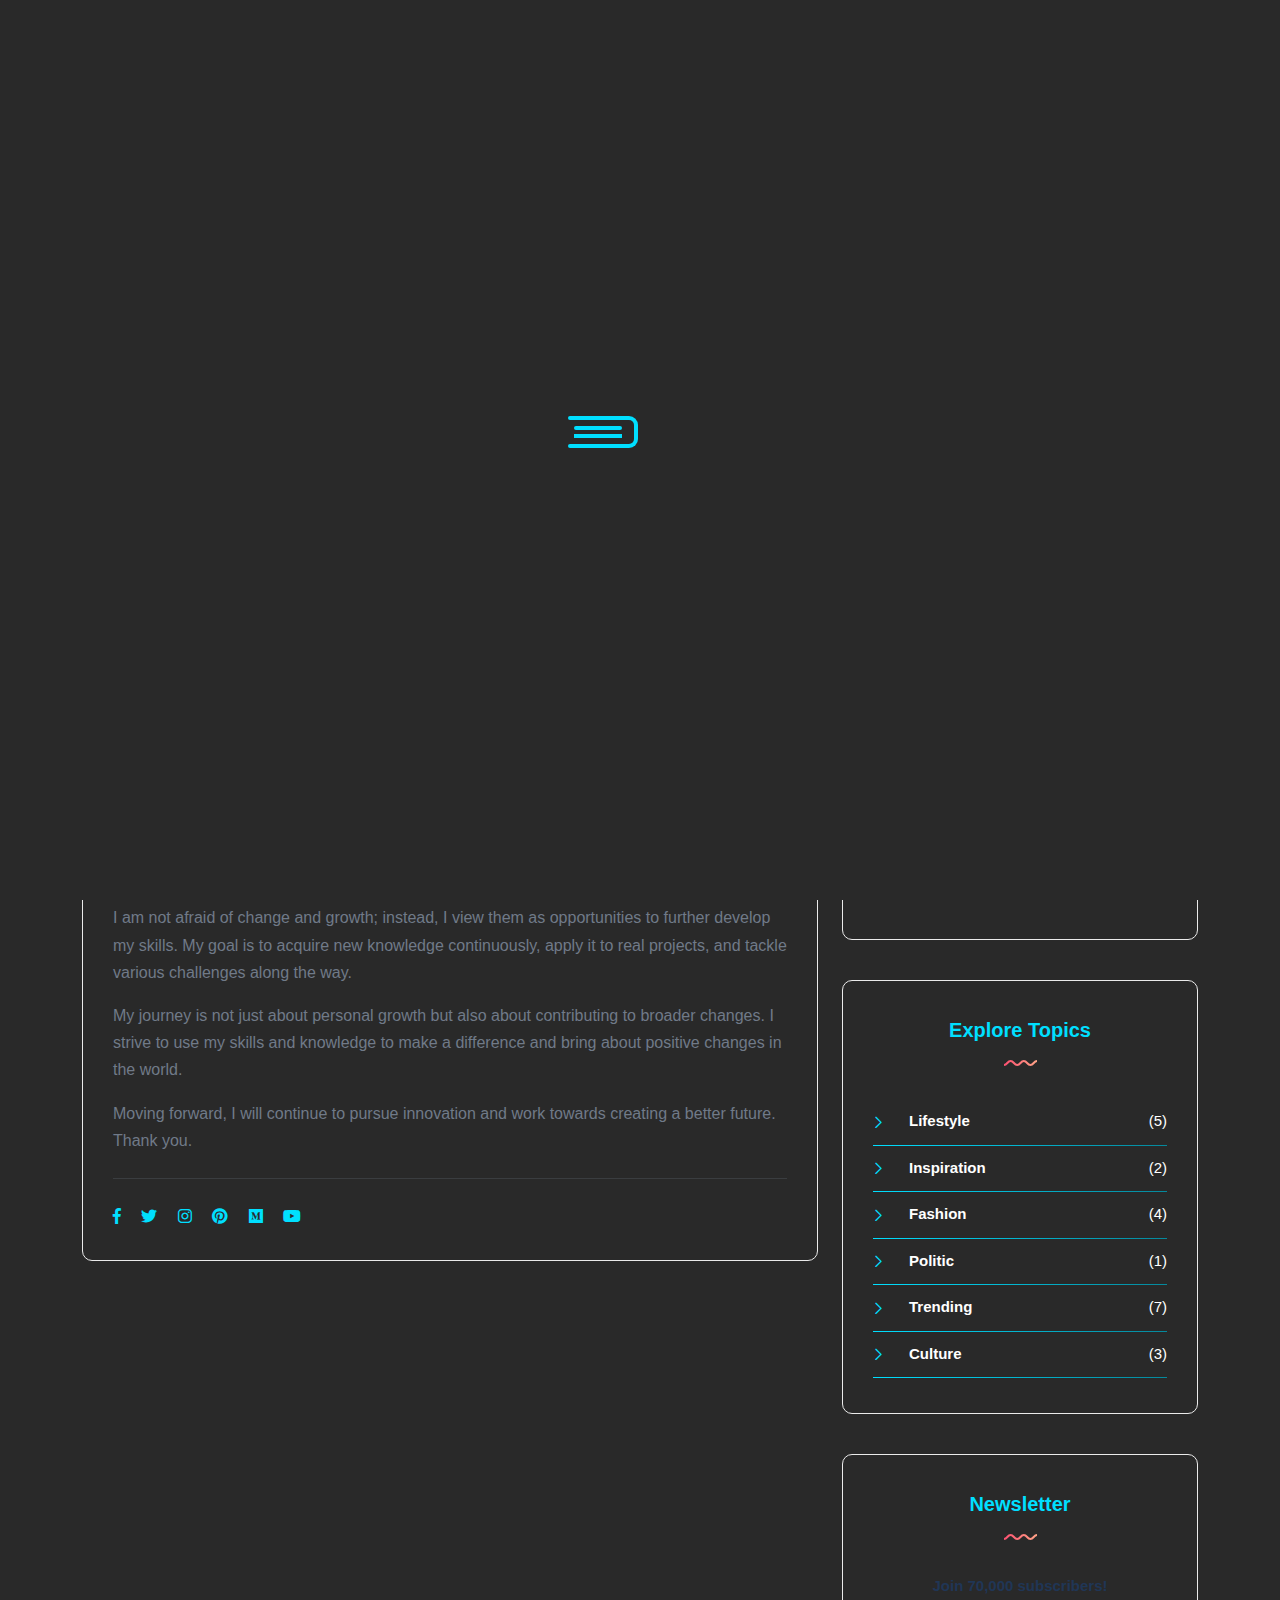
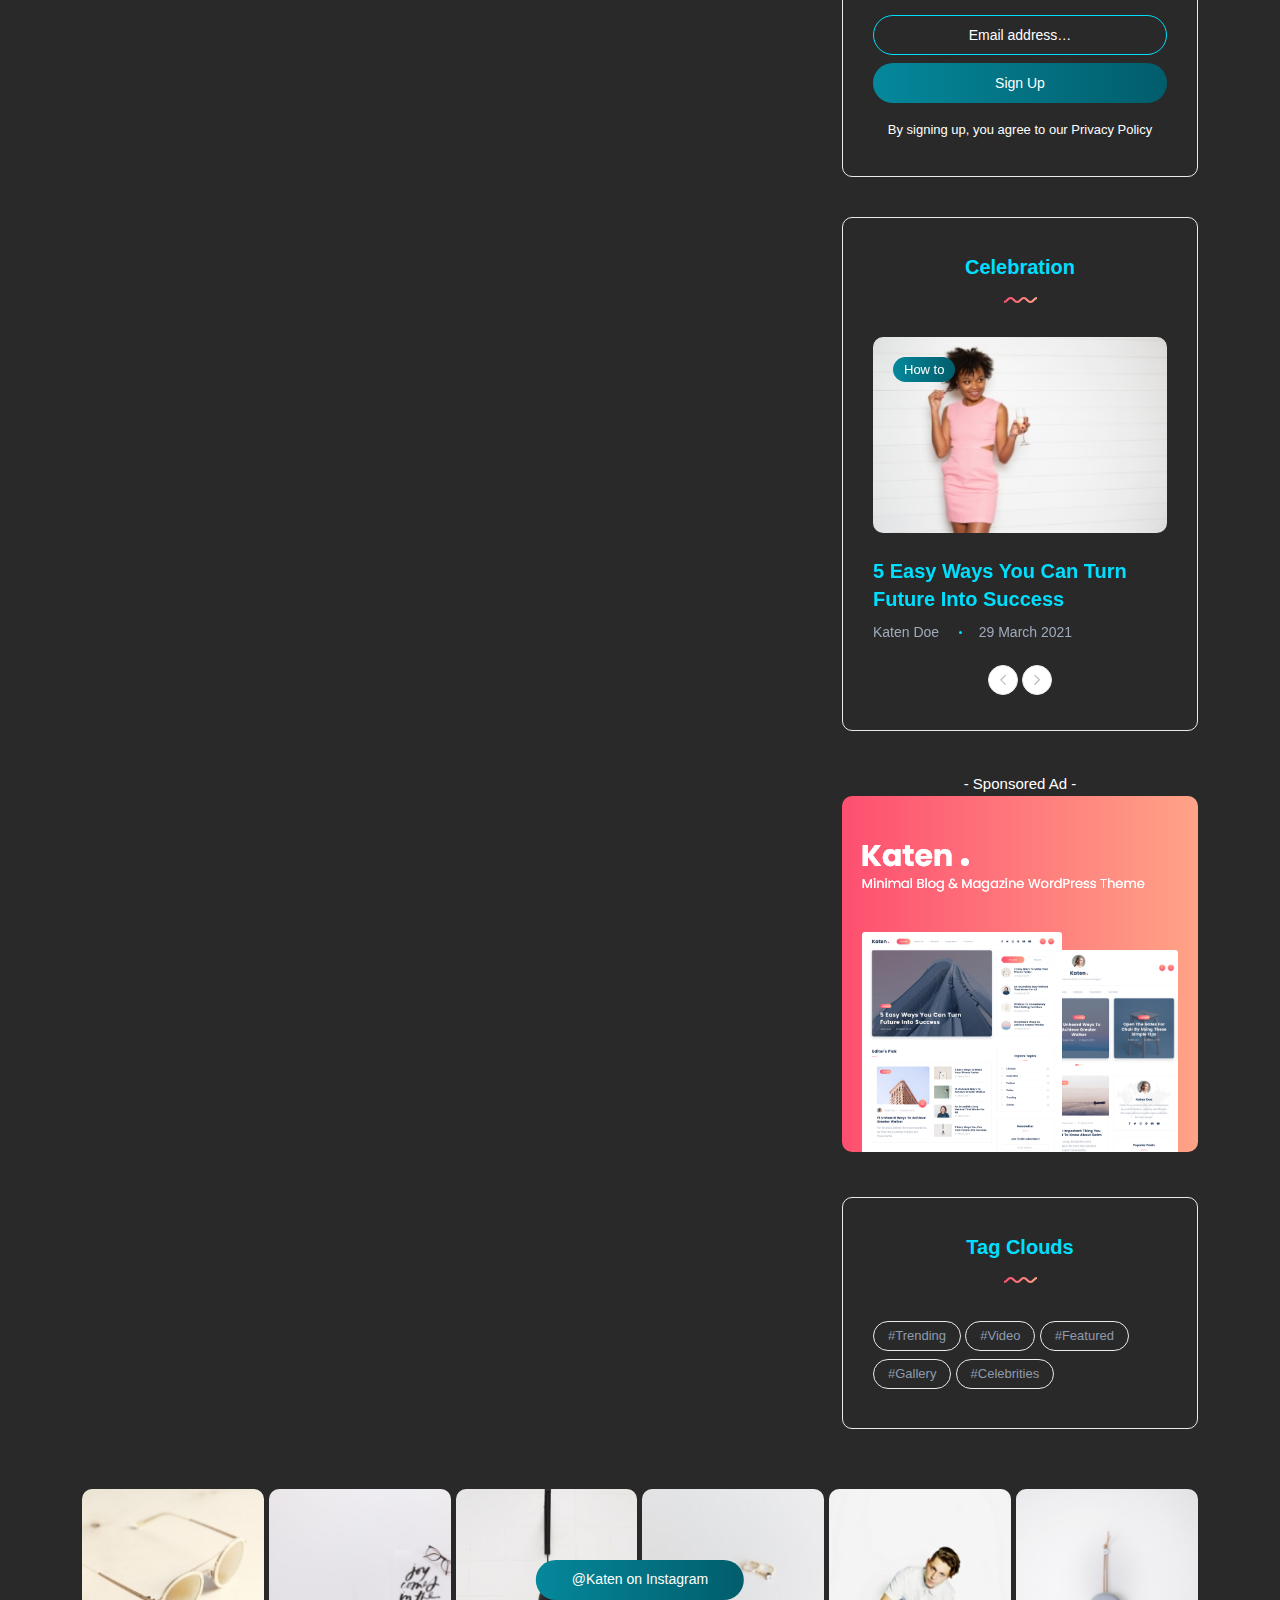
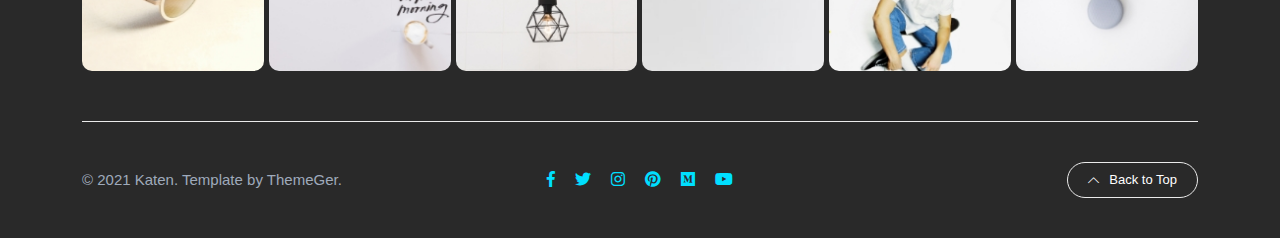
==== commit 471b5365: "2024-06-04" ====
--- a/about.html
+++ b/about.html
@@ -195,33 +195,38 @@
                 />
 
                 <p>
-                  Hello, I'm Kim,Min Soub. As an innovation-driven bug hunter, I
-                  enjoy tackling problems ranging from small coding glitches to
-                  larger challenges. Embracing new technologies, I delight in
-                  seeking creative and innovative solutions, exploring new
-                  directions within the realm of code. I'm on a journey to make
-                  a positive impact and bring about change in the world.
+                  Hello, I'm Min Soub Kim. As an innovation-driven bug hunter
+                  and backend developer, I enjoy tackling problems ranging from
+                  small coding glitches to larger challenges. Embracing new
+                  technologies, I delight in seeking creative and innovative
+                  solutions while exploring new directions within the realm of
+                  code.
                 </p>
 
                 <p>
-                  A small river named Duden flows by their place and supplies it
-                  with the necessary regelialia. It is a paradisematic country,
-                  in which roasted parts of sentences fly into your mouth.
+                  In my work, I thrive on solving coding issues, continuously
+                  experimenting with new ideas and methods to enhance my
+                  problem-solving abilities. This process not only leads to
+                  better results but also allows me to explore ways to make a
+                  positive impact on the world.
                 </p>
 
                 <p>
-                  Even the all-powerful Pointing has no control about the blind
-                  texts it is an almost unorthographic life One day however a
-                  small line of blind text by the name of Lorem Ipsum decided to
-                  leave for the far World of Grammar.
+                  I am not afraid of change and growth; instead, I view them as
+                  opportunities to further develop my skills. My goal is to
+                  acquire new knowledge continuously, apply it to real projects,
+                  and tackle various challenges along the way.
                 </p>
 
                 <p>
-                  The Big Oxmox advised her not to do so, because there were
-                  thousands of bad Commas, wild Question Marks and devious
-                  Semikoli, but the Little Blind Text didn’t listen. She packed
-                  her seven versalia, put her initial into the belt and made
-                  herself on the way.
+                  My journey is not just about personal growth but also about
+                  contributing to broader changes. I strive to use my skills and
+                  knowledge to make a difference and bring about positive
+                  changes in the world.
+                </p>
+                <p>
+                  Moving forward, I will continue to pursue innovation and work
+                  towards creating a better future. Thank you.
                 </p>
 
                 <hr class="my-4" />
